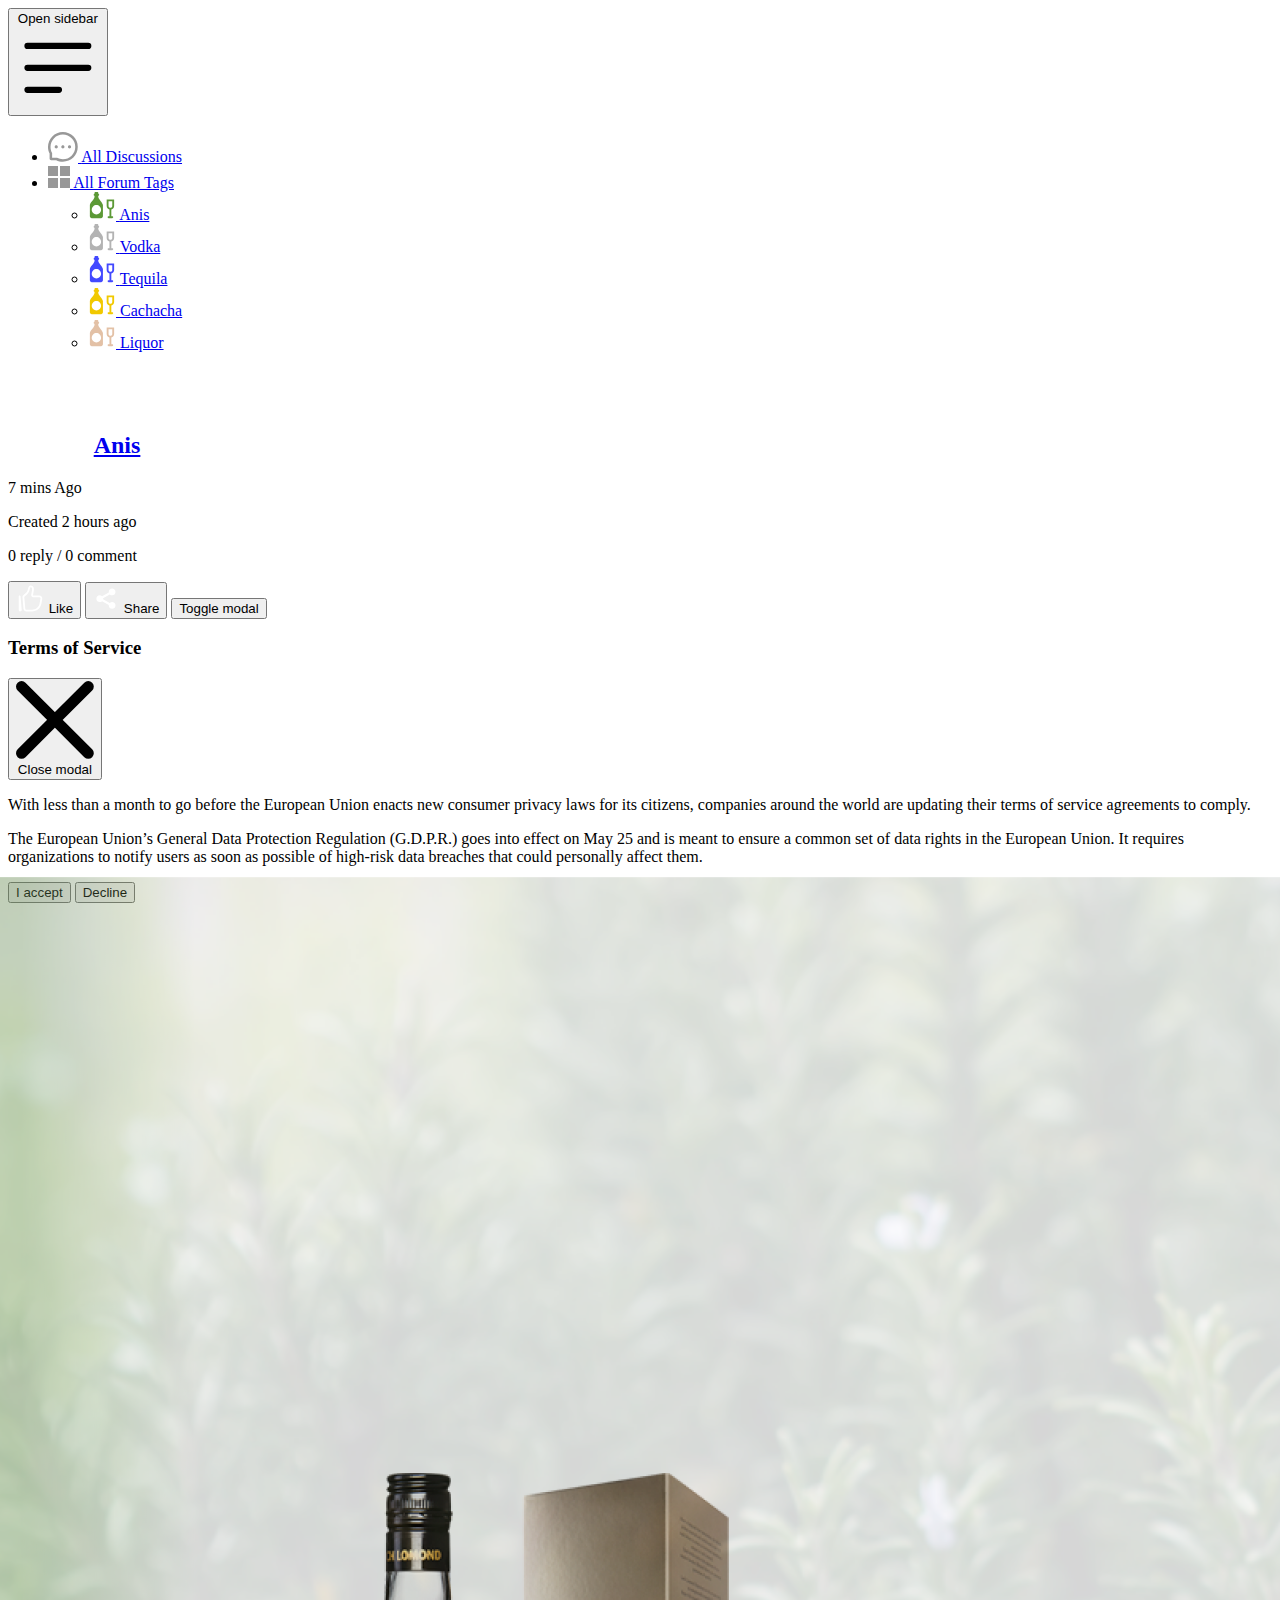
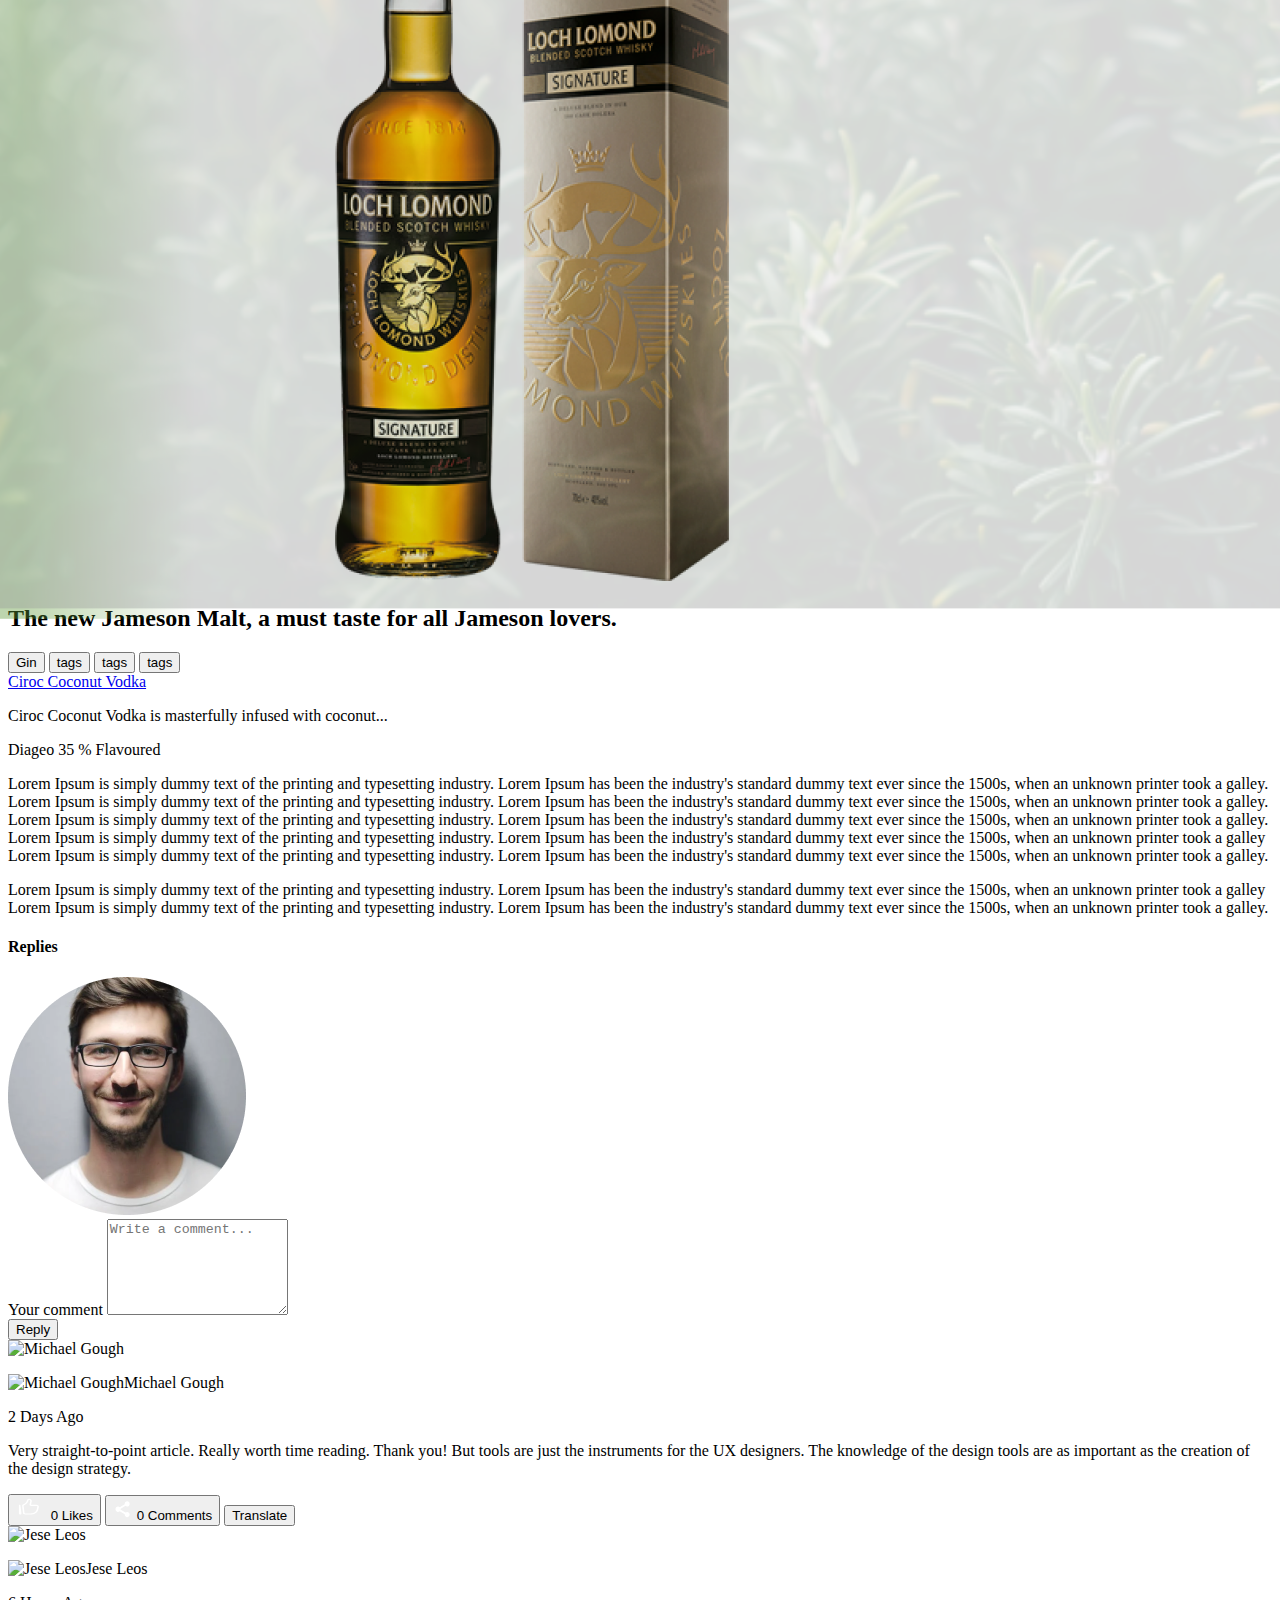
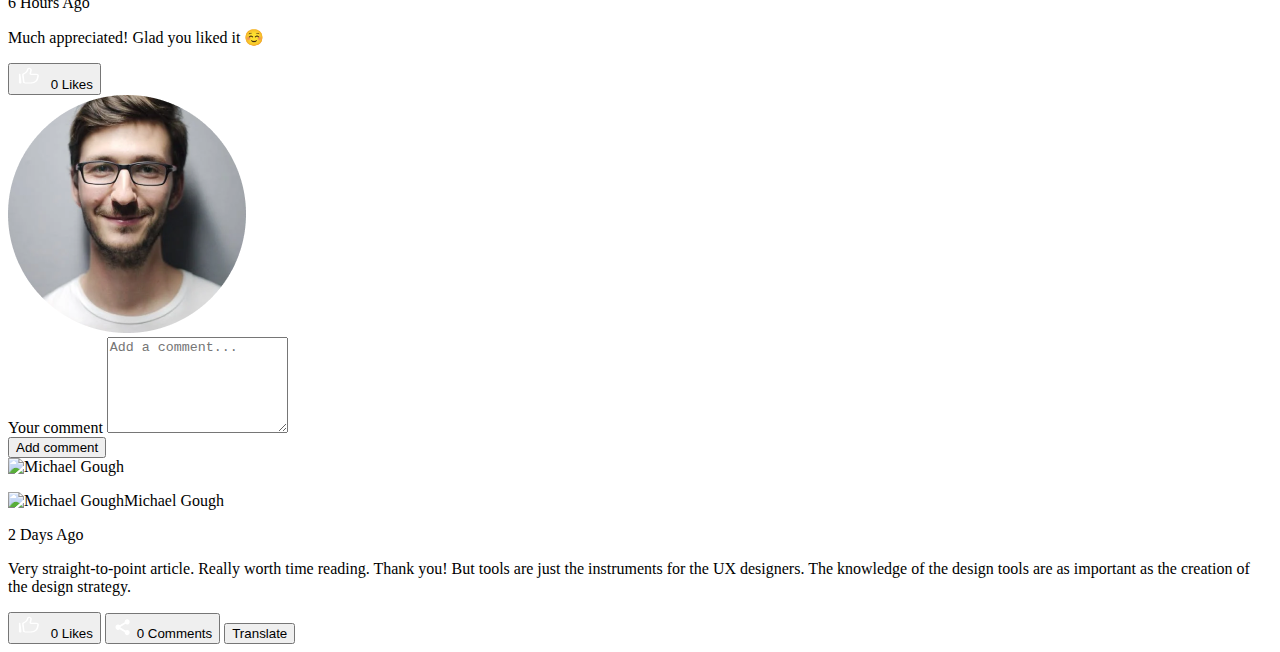
==== individual-forum.html @ 70a43360 "updated" ====
<!DOCTYPE html>
<html lang="en">

<head>
    <meta charset="UTF-8">
    <meta name="viewport" content="width=device-width, initial-scale=1.0">
    <title>Document</title>
    <script src="https://cdn.tailwindcss.com"></script>
    <link href="https://cdnjs.cloudflare.com/ajax/libs/flowbite/1.7.0/flowbite.min.css" rel="stylesheet" />

    <script>
        tailwind.config = {
            theme: {
                extend: {
                    fontFamily: {
                        custom: ['Montserrat'],
                    },
                    screens: {
                        sm: '568px',
                    }
                },
                fontWeight: {
                    bolder: 700,
                    medium: 500,
                    semibold: 600,
                },
            }
        }
    </script>
    <link rel="stylesheet" href="./style.css">
</head>

<body>
    <section class="p-[5%] md:p-0 md:flex">
        <div class="left pt-[5%]">
            <button data-drawer-target="default-sidebar" data-drawer-toggle="default-sidebar"
                aria-controls="default-sidebar" type="button"
                class="inline-flex items-center p-2  text-sm text-gray-500 rounded-lg md:hidden hover:bg-gray-100 focus:outline-none focus:ring-2 focus:ring-gray-200 dark:text-gray-400 dark:hover:bg-gray-700 dark:focus:ring-gray-600">
                <span class="sr-only">Open sidebar</span>
                <svg class="w-6 h-6" aria-hidden="true" fill="currentColor" viewBox="0 0 20 20"
                    xmlns="http://www.w3.org/2000/svg">
                    <path clip-rule="evenodd" fill-rule="evenodd"
                        d="M2 4.75A.75.75 0 012.75 4h14.5a.75.75 0 010 1.5H2.75A.75.75 0 012 4.75zm0 10.5a.75.75 0 01.75-.75h7.5a.75.75 0 010 1.5h-7.5a.75.75 0 01-.75-.75zM2 10a.75.75 0 01.75-.75h14.5a.75.75 0 010 1.5H2.75A.75.75 0 012 10z">
                    </path>
                </svg>
            </button>

            <aside id="default-sidebar"
                class="fixed top-0 left-0 z-40 w-64 h-screen transition-transform -translate-x-full md:translate-x-0 md:relative"
                aria-label="Sidebar">
                <div class="h-full px-3 py-4 overflow-y-auto bg-white">
                    <ul class="space-y-2 font-medium">
                        <li>
                            <a href="#" class="flex items-center p-2 text-[#989898] rounded-lg hover:bg-gray-100 group">
                                <svg xmlns="http://www.w3.org/2000/svg" width="30" height="30" viewBox="0 0 30 30"
                                    fill="none">
                                    <path
                                        d="M13.2814 14.875C13.2814 15.2977 13.4494 15.7031 13.7482 16.002C14.0471 16.3008 14.4525 16.4688 14.8752 16.4688C15.2979 16.4688 15.7033 16.3008 16.0021 16.002C16.301 15.7031 16.4689 15.2977 16.4689 14.875C16.4689 14.4523 16.301 14.0469 16.0021 13.748C15.7033 13.4492 15.2979 13.2812 14.8752 13.2812C14.4525 13.2812 14.0471 13.4492 13.7482 13.748C13.4494 14.0469 13.2814 14.4523 13.2814 14.875ZM19.9221 14.875C19.9221 15.2977 20.09 15.7031 20.3889 16.002C20.6877 16.3008 21.0931 16.4688 21.5158 16.4688C21.9385 16.4688 22.3439 16.3008 22.6428 16.002C22.9417 15.7031 23.1096 15.2977 23.1096 14.875C23.1096 14.4523 22.9417 14.0469 22.6428 13.748C22.3439 13.4492 21.9385 13.2812 21.5158 13.2812C21.0931 13.2812 20.6877 13.4492 20.3889 13.748C20.09 14.0469 19.9221 14.4523 19.9221 14.875ZM6.64081 14.875C6.64081 15.2977 6.80873 15.7031 7.10761 16.002C7.4065 16.3008 7.81187 16.4688 8.23456 16.4688C8.65725 16.4688 9.06263 16.3008 9.36152 16.002C9.6604 15.7031 9.82831 15.2977 9.82831 14.875C9.82831 14.4523 9.6604 14.0469 9.36152 13.748C9.06263 13.4492 8.65725 13.2812 8.23456 13.2812C7.81187 13.2812 7.4065 13.4492 7.10761 13.748C6.80873 14.0469 6.64081 14.4523 6.64081 14.875ZM28.5947 9.11094C27.8443 7.32793 26.7685 5.72754 25.3973 4.35293C24.0356 2.98628 22.4191 1.89996 20.6392 1.15547C18.8131 0.388477 16.874 0 14.8752 0H14.8088C12.7967 0.00996094 10.8476 0.408398 9.01484 1.19199C7.25028 1.94411 5.64892 3.03237 4.29999 4.39609C2.94199 5.76738 1.87617 7.36113 1.13906 9.1375C0.375384 10.977 -0.00977257 12.9326 0.00018837 14.9447C0.011455 17.2506 0.556978 19.5225 1.59394 21.582V26.6289C1.59394 27.034 1.75485 27.4225 2.04129 27.7089C2.32772 27.9953 2.71621 28.1562 3.12128 28.1562H8.17148C10.231 29.1932 12.5029 29.7387 14.8088 29.75H14.8785C16.8674 29.75 18.7965 29.3648 20.6127 28.6111C22.3835 27.8755 23.994 26.8019 25.3541 25.4502C26.7254 24.0922 27.8045 22.5051 28.5582 20.7354C29.3418 18.9025 29.7402 16.9535 29.7502 14.9414C29.7601 12.9193 29.3684 10.957 28.5947 9.11094ZM23.5777 23.6539C21.2502 25.9582 18.1623 27.2266 14.8752 27.2266H14.8187C12.8166 27.2166 10.8277 26.7186 9.07128 25.7822L8.79238 25.6328H4.11738V20.9578L3.96796 20.6789C3.03163 18.9225 2.53359 16.9336 2.52363 14.9314C2.51034 11.6211 3.77538 8.51328 6.09628 6.17246C8.41386 3.83164 11.5117 2.53672 14.8221 2.52344H14.8785C16.5387 2.52344 18.149 2.84551 19.6664 3.48301C21.1473 4.10391 22.4754 4.99707 23.6176 6.13926C24.7564 7.27812 25.6529 8.60957 26.2738 10.0904C26.918 11.6244 27.24 13.2514 27.2334 14.9314C27.2135 18.2385 25.9152 21.3363 23.5777 23.6539Z"
                                        fill="#989898" />
                                </svg>
                                <span class="ml-3">All Discussions</span>
                            </a>
                        </li>
                        <li>
                            <div id="accordion-collapse" data-accordion="collapse">

                                <a href="#" id="accordion-collapse-heading-1" type="button" class="flex items-center w-full font-medium text-left
                               p-2 rounded-lg text-[#989898] hover:bg-gray-100  group
                              " data-accordion-target="#accordion-collapse-body-1"
                                    aria-controls="accordion-collapse-body-1">

                                    <svg xmlns="http://www.w3.org/2000/svg" width="22" height="22" viewBox="0 0 22 22"
                                        fill="none">
                                        <rect width="10" height="10" fill="#989898" />
                                        <rect y="12" width="10" height="10" fill="#989898" />
                                        <rect x="12" width="10" height="10" fill="#989898" />
                                        <rect x="12" y="12" width="10" height="10" fill="#989898" />
                                    </svg>
                                    <span class="ml-5">All Forum Tags</span>
                                </a>
                                <div id="accordion-collapse-body-1" class="hidden"
                                    aria-labelledby="accordion-collapse-heading-1">
                                    <ul class="p-5">
                                        <li>
                                            <a href="#"
                                                class="flex items-center p-2 text-[#5C9936] rounded-lg  hover:bg-gray-100 group">
                                                <svg xmlns="http://www.w3.org/2000/svg" width="28" height="28"
                                                    viewBox="0 0 28 28" fill="none">
                                                    <g clip-path="url(#clip0_1906_3466)">
                                                        <path
                                                            d="M26.1334 7.46667H18.6667V14C18.6694 14.8256 18.9456 15.627 19.4523 16.2789C19.9589 16.9307 20.6673 17.3963 21.4667 17.6027V24.2667H20.5334C20.2858 24.2667 20.0484 24.365 19.8734 24.54C19.6984 24.7151 19.6 24.9525 19.6 25.2C19.6 25.4475 19.6984 25.6849 19.8734 25.86C20.0484 26.035 20.2858 26.1333 20.5334 26.1333H24.2667C24.5142 26.1333 24.7516 26.035 24.9267 25.86C25.1017 25.6849 25.2 25.4475 25.2 25.2C25.2 24.9525 25.1017 24.7151 24.9267 24.54C24.7516 24.365 24.5142 24.2667 24.2667 24.2667H23.3334V17.6027C24.1327 17.3963 24.8412 16.9307 25.3478 16.2789C25.8544 15.627 26.1307 14.8256 26.1334 14V7.46667ZM24.2667 14C24.2667 14.4951 24.07 14.9699 23.72 15.3199C23.3699 15.67 22.8951 15.8667 22.4 15.8667C21.905 15.8667 21.4302 15.67 21.0801 15.3199C20.73 14.9699 20.5334 14.4951 20.5334 14V9.33333H24.2667V14ZM10.2667 4.66667V3.73333C10.5142 3.73333 10.7516 3.635 10.9267 3.45997C11.1017 3.28493 11.2 3.04754 11.2 2.8C11.2 2.55246 11.1017 2.31507 10.9267 2.14003C10.7516 1.965 10.5142 1.86667 10.2667 1.86667V0.933333C10.2667 0.685798 10.1684 0.448401 9.99333 0.273367C9.8183 0.0983331 9.5809 0 9.33337 0L7.4667 0C7.21916 0 6.98177 0.0983331 6.80673 0.273367C6.6317 0.448401 6.53337 0.685798 6.53337 0.933333V1.86667C6.28583 1.86667 6.04843 1.965 5.8734 2.14003C5.69837 2.31507 5.60003 2.55246 5.60003 2.8C5.60003 3.04754 5.69837 3.28493 5.8734 3.45997C6.04843 3.635 6.28583 3.73333 6.53337 3.73333V4.66667C6.53337 7.336 1.8667 10.3973 1.8667 13.0667V24.2667C1.8667 24.7617 2.06337 25.2365 2.41343 25.5866C2.7635 25.9367 3.2383 26.1333 3.73337 26.1333H13.0667C13.5476 26.0913 13.9984 25.8811 14.3398 25.5397C14.6811 25.1984 14.8913 24.7476 14.9334 24.2667V13.0667C14.9334 10.5467 10.2667 7.18667 10.2667 4.66667ZM8.40003 22.4C7.16236 22.4 5.97537 21.9083 5.1002 21.0332C4.22503 20.158 3.73337 18.971 3.73337 17.7333C3.73337 16.4957 4.22503 15.3087 5.1002 14.4335C5.97537 13.5583 7.16236 13.0667 8.40003 13.0667C9.63771 13.0667 10.8247 13.5583 11.6999 14.4335C12.575 15.3087 13.0667 16.4957 13.0667 17.7333C13.0667 18.971 12.575 20.158 11.6999 21.0332C10.8247 21.9083 9.63771 22.4 8.40003 22.4Z"
                                                            fill="#5C9936" />
                                                    </g>
                                                    <defs>
                                                        <clipPath id="clip0_1906_3466">
                                                            <rect width="28" height="28" fill="white" />
                                                        </clipPath>
                                                    </defs>
                                                </svg>
                                                <span class="flex-1 ml-3 whitespace-nowrap">Anis</span>
                                            </a>
                                        </li>
                                        <li>
                                            <a href="#"
                                                class="flex items-center p-2 text-[#989898] rounded-lg hover:bg-gray-100  group">
                                                <svg xmlns="http://www.w3.org/2000/svg" width="28" height="28"
                                                    viewBox="0 0 28 28" fill="none">
                                                    <g clip-path="url(#clip0_2010_10200)">
                                                        <path
                                                            d="M26.1334 7.46667H18.6667V14C18.6694 14.8256 18.9456 15.627 19.4523 16.2789C19.9589 16.9307 20.6673 17.3963 21.4667 17.6027V24.2667H20.5334C20.2858 24.2667 20.0484 24.365 19.8734 24.54C19.6984 24.7151 19.6 24.9525 19.6 25.2C19.6 25.4475 19.6984 25.6849 19.8734 25.86C20.0484 26.035 20.2858 26.1333 20.5334 26.1333H24.2667C24.5142 26.1333 24.7516 26.035 24.9267 25.86C25.1017 25.6849 25.2 25.4475 25.2 25.2C25.2 24.9525 25.1017 24.7151 24.9267 24.54C24.7516 24.365 24.5142 24.2667 24.2667 24.2667H23.3334V17.6027C24.1327 17.3963 24.8412 16.9307 25.3478 16.2789C25.8544 15.627 26.1307 14.8256 26.1334 14V7.46667ZM24.2667 14C24.2667 14.4951 24.07 14.9699 23.72 15.3199C23.3699 15.67 22.8951 15.8667 22.4 15.8667C21.905 15.8667 21.4302 15.67 21.0801 15.3199C20.73 14.9699 20.5334 14.4951 20.5334 14V9.33333H24.2667V14ZM10.2667 4.66667V3.73333C10.5142 3.73333 10.7516 3.635 10.9267 3.45997C11.1017 3.28493 11.2 3.04754 11.2 2.8C11.2 2.55246 11.1017 2.31507 10.9267 2.14003C10.7516 1.965 10.5142 1.86667 10.2667 1.86667V0.933333C10.2667 0.685798 10.1684 0.448401 9.99333 0.273367C9.8183 0.0983331 9.5809 0 9.33337 0L7.4667 0C7.21916 0 6.98177 0.0983331 6.80673 0.273367C6.6317 0.448401 6.53337 0.685798 6.53337 0.933333V1.86667C6.28583 1.86667 6.04843 1.965 5.8734 2.14003C5.69837 2.31507 5.60003 2.55246 5.60003 2.8C5.60003 3.04754 5.69837 3.28493 5.8734 3.45997C6.04843 3.635 6.28583 3.73333 6.53337 3.73333V4.66667C6.53337 7.336 1.8667 10.3973 1.8667 13.0667V24.2667C1.8667 24.7617 2.06337 25.2365 2.41343 25.5866C2.7635 25.9367 3.2383 26.1333 3.73337 26.1333H13.0667C13.5476 26.0913 13.9984 25.8811 14.3398 25.5397C14.6811 25.1984 14.8913 24.7476 14.9334 24.2667V13.0667C14.9334 10.5467 10.2667 7.18667 10.2667 4.66667ZM8.40003 22.4C7.16236 22.4 5.97537 21.9083 5.1002 21.0332C4.22503 20.158 3.73337 18.971 3.73337 17.7333C3.73337 16.4957 4.22503 15.3087 5.1002 14.4335C5.97537 13.5583 7.16236 13.0667 8.40003 13.0667C9.63771 13.0667 10.8247 13.5583 11.6999 14.4335C12.575 15.3087 13.0667 16.4957 13.0667 17.7333C13.0667 18.971 12.575 20.158 11.6999 21.0332C10.8247 21.9083 9.63771 22.4 8.40003 22.4Z"
                                                            fill="#B3B3B3" />
                                                    </g>
                                                    <defs>
                                                        <clipPath id="clip0_2010_10200">
                                                            <rect width="28" height="28" fill="white" />
                                                        </clipPath>
                                                    </defs>
                                                </svg>
                                                <span class="flex-1 ml-3 whitespace-nowrap">Vodka</span>
                                            </a>
                                        </li>
                                        <li>
                                            <a href="#"
                                                class="flex items-center p-2 text-[#989898] rounded-lg hover:bg-gray-100  group">
                                                <svg xmlns="http://www.w3.org/2000/svg" width="28" height="28"
                                                    viewBox="0 0 28 28" fill="none">
                                                    <g clip-path="url(#clip0_2010_10202)">
                                                        <path
                                                            d="M26.1334 7.46667H18.6667V14C18.6694 14.8256 18.9456 15.627 19.4523 16.2789C19.9589 16.9307 20.6673 17.3963 21.4667 17.6027V24.2667H20.5334C20.2858 24.2667 20.0484 24.365 19.8734 24.54C19.6984 24.7151 19.6 24.9525 19.6 25.2C19.6 25.4475 19.6984 25.6849 19.8734 25.86C20.0484 26.035 20.2858 26.1333 20.5334 26.1333H24.2667C24.5142 26.1333 24.7516 26.035 24.9267 25.86C25.1017 25.6849 25.2 25.4475 25.2 25.2C25.2 24.9525 25.1017 24.7151 24.9267 24.54C24.7516 24.365 24.5142 24.2667 24.2667 24.2667H23.3334V17.6027C24.1327 17.3963 24.8412 16.9307 25.3478 16.2789C25.8544 15.627 26.1307 14.8256 26.1334 14V7.46667ZM24.2667 14C24.2667 14.4951 24.07 14.9699 23.72 15.3199C23.3699 15.67 22.8951 15.8667 22.4 15.8667C21.905 15.8667 21.4302 15.67 21.0801 15.3199C20.73 14.9699 20.5334 14.4951 20.5334 14V9.33333H24.2667V14ZM10.2667 4.66667V3.73333C10.5142 3.73333 10.7516 3.635 10.9267 3.45997C11.1017 3.28493 11.2 3.04754 11.2 2.8C11.2 2.55246 11.1017 2.31507 10.9267 2.14003C10.7516 1.965 10.5142 1.86667 10.2667 1.86667V0.933333C10.2667 0.685798 10.1684 0.448401 9.99333 0.273367C9.8183 0.0983331 9.5809 0 9.33337 0L7.4667 0C7.21916 0 6.98177 0.0983331 6.80673 0.273367C6.6317 0.448401 6.53337 0.685798 6.53337 0.933333V1.86667C6.28583 1.86667 6.04843 1.965 5.8734 2.14003C5.69837 2.31507 5.60003 2.55246 5.60003 2.8C5.60003 3.04754 5.69837 3.28493 5.8734 3.45997C6.04843 3.635 6.28583 3.73333 6.53337 3.73333V4.66667C6.53337 7.336 1.8667 10.3973 1.8667 13.0667V24.2667C1.8667 24.7617 2.06337 25.2365 2.41343 25.5866C2.7635 25.9367 3.2383 26.1333 3.73337 26.1333H13.0667C13.5476 26.0913 13.9984 25.8811 14.3398 25.5397C14.6811 25.1984 14.8913 24.7476 14.9334 24.2667V13.0667C14.9334 10.5467 10.2667 7.18667 10.2667 4.66667ZM8.40003 22.4C7.16236 22.4 5.97537 21.9083 5.1002 21.0332C4.22503 20.158 3.73337 18.971 3.73337 17.7333C3.73337 16.4957 4.22503 15.3087 5.1002 14.4335C5.97537 13.5583 7.16236 13.0667 8.40003 13.0667C9.63771 13.0667 10.8247 13.5583 11.6999 14.4335C12.575 15.3087 13.0667 16.4957 13.0667 17.7333C13.0667 18.971 12.575 20.158 11.6999 21.0332C10.8247 21.9083 9.63771 22.4 8.40003 22.4Z"
                                                            fill="#4349FF" />
                                                    </g>
                                                    <defs>
                                                        <clipPath id="clip0_2010_10202">
                                                            <rect width="28" height="28" fill="white" />
                                                        </clipPath>
                                                    </defs>
                                                </svg>
                                                <span class="flex-1 ml-3 whitespace-nowrap">Tequila</span>
                                            </a>
                                        </li>
                                        <li>
                                            <a href="#"
                                                class="flex items-center p-2 text-[#989898] rounded-lg hover:bg-gray-100  group">
                                                <svg xmlns="http://www.w3.org/2000/svg" width="28" height="28"
                                                    viewBox="0 0 28 28" fill="none">
                                                    <g clip-path="url(#clip0_2010_10204)">
                                                        <path
                                                            d="M26.1334 7.46667H18.6667V14C18.6694 14.8256 18.9456 15.627 19.4523 16.2789C19.9589 16.9307 20.6673 17.3963 21.4667 17.6027V24.2667H20.5334C20.2858 24.2667 20.0484 24.365 19.8734 24.54C19.6984 24.7151 19.6 24.9525 19.6 25.2C19.6 25.4475 19.6984 25.6849 19.8734 25.86C20.0484 26.035 20.2858 26.1333 20.5334 26.1333H24.2667C24.5142 26.1333 24.7516 26.035 24.9267 25.86C25.1017 25.6849 25.2 25.4475 25.2 25.2C25.2 24.9525 25.1017 24.7151 24.9267 24.54C24.7516 24.365 24.5142 24.2667 24.2667 24.2667H23.3334V17.6027C24.1327 17.3963 24.8412 16.9307 25.3478 16.2789C25.8544 15.627 26.1307 14.8256 26.1334 14V7.46667ZM24.2667 14C24.2667 14.4951 24.07 14.9699 23.72 15.3199C23.3699 15.67 22.8951 15.8667 22.4 15.8667C21.905 15.8667 21.4302 15.67 21.0801 15.3199C20.73 14.9699 20.5334 14.4951 20.5334 14V9.33333H24.2667V14ZM10.2667 4.66667V3.73333C10.5142 3.73333 10.7516 3.635 10.9267 3.45997C11.1017 3.28493 11.2 3.04754 11.2 2.8C11.2 2.55246 11.1017 2.31507 10.9267 2.14003C10.7516 1.965 10.5142 1.86667 10.2667 1.86667V0.933333C10.2667 0.685798 10.1684 0.448401 9.99333 0.273367C9.8183 0.0983331 9.5809 0 9.33337 0L7.4667 0C7.21916 0 6.98177 0.0983331 6.80673 0.273367C6.6317 0.448401 6.53337 0.685798 6.53337 0.933333V1.86667C6.28583 1.86667 6.04843 1.965 5.8734 2.14003C5.69837 2.31507 5.60003 2.55246 5.60003 2.8C5.60003 3.04754 5.69837 3.28493 5.8734 3.45997C6.04843 3.635 6.28583 3.73333 6.53337 3.73333V4.66667C6.53337 7.336 1.8667 10.3973 1.8667 13.0667V24.2667C1.8667 24.7617 2.06337 25.2365 2.41343 25.5866C2.7635 25.9367 3.2383 26.1333 3.73337 26.1333H13.0667C13.5476 26.0913 13.9984 25.8811 14.3398 25.5397C14.6811 25.1984 14.8913 24.7476 14.9334 24.2667V13.0667C14.9334 10.5467 10.2667 7.18667 10.2667 4.66667ZM8.40003 22.4C7.16236 22.4 5.97537 21.9083 5.1002 21.0332C4.22503 20.158 3.73337 18.971 3.73337 17.7333C3.73337 16.4957 4.22503 15.3087 5.1002 14.4335C5.97537 13.5583 7.16236 13.0667 8.40003 13.0667C9.63771 13.0667 10.8247 13.5583 11.6999 14.4335C12.575 15.3087 13.0667 16.4957 13.0667 17.7333C13.0667 18.971 12.575 20.158 11.6999 21.0332C10.8247 21.9083 9.63771 22.4 8.40003 22.4Z"
                                                            fill="#F1C900" />
                                                    </g>
                                                    <defs>
                                                        <clipPath id="clip0_2010_10204">
                                                            <rect width="28" height="28" fill="white" />
                                                        </clipPath>
                                                    </defs>
                                                </svg>
                                                <span class="flex-1 ml-3 whitespace-nowrap">Cachacha</span>
                                            </a>
                                        </li>
                                        <li>
                                            <a href="#"
                                                class="flex items-center p-2 text-[#989898] rounded-lg hover:bg-gray-100  group">
                                                <svg xmlns="http://www.w3.org/2000/svg" width="28" height="28"
                                                    viewBox="0 0 28 28" fill="none">
                                                    <g clip-path="url(#clip0_2010_10206)">
                                                        <path
                                                            d="M26.1334 7.46667H18.6667V14C18.6694 14.8256 18.9456 15.627 19.4523 16.2789C19.9589 16.9307 20.6673 17.3963 21.4667 17.6027V24.2667H20.5334C20.2858 24.2667 20.0484 24.365 19.8734 24.54C19.6984 24.7151 19.6 24.9525 19.6 25.2C19.6 25.4475 19.6984 25.6849 19.8734 25.86C20.0484 26.035 20.2858 26.1333 20.5334 26.1333H24.2667C24.5142 26.1333 24.7516 26.035 24.9267 25.86C25.1017 25.6849 25.2 25.4475 25.2 25.2C25.2 24.9525 25.1017 24.7151 24.9267 24.54C24.7516 24.365 24.5142 24.2667 24.2667 24.2667H23.3334V17.6027C24.1327 17.3963 24.8412 16.9307 25.3478 16.2789C25.8544 15.627 26.1307 14.8256 26.1334 14V7.46667ZM24.2667 14C24.2667 14.4951 24.07 14.9699 23.72 15.3199C23.3699 15.67 22.8951 15.8667 22.4 15.8667C21.905 15.8667 21.4302 15.67 21.0801 15.3199C20.73 14.9699 20.5334 14.4951 20.5334 14V9.33333H24.2667V14ZM10.2667 4.66667V3.73333C10.5142 3.73333 10.7516 3.635 10.9267 3.45997C11.1017 3.28493 11.2 3.04754 11.2 2.8C11.2 2.55246 11.1017 2.31507 10.9267 2.14003C10.7516 1.965 10.5142 1.86667 10.2667 1.86667V0.933333C10.2667 0.685798 10.1684 0.448401 9.99333 0.273367C9.8183 0.0983331 9.5809 0 9.33337 0L7.4667 0C7.21916 0 6.98177 0.0983331 6.80673 0.273367C6.6317 0.448401 6.53337 0.685798 6.53337 0.933333V1.86667C6.28583 1.86667 6.04843 1.965 5.8734 2.14003C5.69837 2.31507 5.60003 2.55246 5.60003 2.8C5.60003 3.04754 5.69837 3.28493 5.8734 3.45997C6.04843 3.635 6.28583 3.73333 6.53337 3.73333V4.66667C6.53337 7.336 1.8667 10.3973 1.8667 13.0667V24.2667C1.8667 24.7617 2.06337 25.2365 2.41343 25.5866C2.7635 25.9367 3.2383 26.1333 3.73337 26.1333H13.0667C13.5476 26.0913 13.9984 25.8811 14.3398 25.5397C14.6811 25.1984 14.8913 24.7476 14.9334 24.2667V13.0667C14.9334 10.5467 10.2667 7.18667 10.2667 4.66667ZM8.40003 22.4C7.16236 22.4 5.97537 21.9083 5.1002 21.0332C4.22503 20.158 3.73337 18.971 3.73337 17.7333C3.73337 16.4957 4.22503 15.3087 5.1002 14.4335C5.97537 13.5583 7.16236 13.0667 8.40003 13.0667C9.63771 13.0667 10.8247 13.5583 11.6999 14.4335C12.575 15.3087 13.0667 16.4957 13.0667 17.7333C13.0667 18.971 12.575 20.158 11.6999 21.0332C10.8247 21.9083 9.63771 22.4 8.40003 22.4Z"
                                                            fill="#E3C1A6" />
                                                    </g>
                                                    <defs>
                                                        <clipPath id="clip0_2010_10206">
                                                            <rect width="28" height="28" fill="white" />
                                                        </clipPath>
                                                    </defs>
                                                </svg>
                                                <span class="flex-1 ml-3 whitespace-nowrap">Liquor</span>
                                            </a>
                                        </li>
                                    </ul>
                                </div>

                            </div>
                        </li>






                    </ul>
                </div>
            </aside>
        </div>
        <div class="right md:p-[5%] w-full">
            <div
                class="text-white bg-[#5C9936] flex justify-between flex-col p-5 md:pt-[5%] md:pb-5 relative z-2 overflow-hidden">
                <div class="flex justify-between flex-col xl:justify-start">
                    <h2 class="flex justify-center items-end text-2xl md:text-[40px] z-10 xl:justify-start">
                        <img src="./images/bottle.svg" class="object-contain mr-2 w-[30px]" alt="">
                        <a href="#" class="font-bold">Anis</a>
                    </h2>
                    <div class="bottom z-10 xl:flex xl:items-center xl:justify-between">
                        <div class="left-bottom text-lg text-center mt-5 gap-1 lg:flex lg:gap-5 justify-center">
                            <p>7 mins Ago</p>
                            <p>Created 2 hours ago</p>
                            <p>0 reply / 0 comment</p>
                        </div>
                        <div class="mt-8 flex justify-center gap-5">
                            <button class="bg-[#97001C] flex items-center rounded px-5 py-3 text-custom z-10 h-[40px]">
                                <svg xmlns="http://www.w3.org/2000/svg" width="29" height="29" viewBox="0 0 29 29"
                                    fill="none">
                                    <path fill-rule="evenodd" clip-rule="evenodd"
                                        d="M15.0293 3.35684C14.8547 3.30114 14.6655 3.3141 14.5001 3.39309C14.4181 3.43102 14.3454 3.48634 14.287 3.5552C14.2286 3.62406 14.1858 3.70481 14.1618 3.79184L13.5866 6.00792C13.3857 6.78242 13.0936 7.53036 12.7166 8.23609C12.1306 9.33205 11.2448 10.1743 10.4232 10.8823L8.68559 12.3807C8.55268 12.4953 8.44886 12.6399 8.38269 12.8025C8.31652 12.9651 8.28989 13.141 8.30497 13.3159L9.28614 24.6658C9.31 24.9415 9.43625 25.1982 9.64 25.3854C9.84375 25.5726 10.1102 25.6767 10.3869 25.6772H16.0045C19.7938 25.6772 22.9874 23.0406 23.6001 19.499L24.4519 14.569C24.4796 14.4101 24.4722 14.2471 24.4302 14.0914C24.3883 13.9357 24.3128 13.791 24.2091 13.6675C24.1054 13.544 23.976 13.4447 23.8299 13.3764C23.6837 13.3082 23.5245 13.2727 23.3632 13.2724H17.1028C15.9223 13.2724 15.0245 12.2139 15.2154 11.0491L16.0166 6.16259C16.1263 5.49328 16.095 4.80844 15.9247 4.15192C15.8767 3.97812 15.7854 3.8193 15.6595 3.69022C15.5336 3.56114 15.3771 3.46599 15.2046 3.41363L15.0293 3.35684ZM13.7123 1.76063C14.2966 1.47951 14.9665 1.43324 15.584 1.63134L15.7592 1.68813C16.6981 1.99021 17.4303 2.73938 17.6792 3.69638C17.9124 4.5978 17.9559 5.53788 17.8049 6.45621L17.0038 11.3427C17.0013 11.3571 17.002 11.3719 17.0059 11.386C17.0097 11.4001 17.0166 11.4132 17.026 11.4244C17.0355 11.4355 17.0472 11.4445 17.0605 11.4507C17.0738 11.4568 17.0882 11.46 17.1028 11.4599H23.362C25.1745 11.4599 26.5472 13.0936 26.2378 14.8783L25.386 19.8083C24.6151 24.2646 20.6276 27.4897 16.0045 27.4897H10.3869C9.6566 27.4891 8.95304 27.2147 8.41506 26.7208C7.87707 26.2269 7.54376 25.5493 7.48089 24.8217L6.49851 13.4718C6.45857 13.0109 6.52867 12.547 6.70303 12.1185C6.87739 11.6899 7.15103 11.3089 7.50143 11.0068L9.24143 9.50846C10.0329 8.82696 10.6987 8.16601 11.1168 7.3818C11.4272 6.80264 11.6673 6.18849 11.8321 5.55238L12.4073 3.33751C12.4972 2.99566 12.6605 2.67752 12.8859 2.4052C13.1113 2.13288 13.3933 1.91292 13.7123 1.76063ZM3.58643 11.4611C3.81995 11.4509 4.04839 11.5313 4.22402 11.6856C4.39965 11.8398 4.50889 12.056 4.52893 12.2888L5.70101 25.8657C5.72087 26.0679 5.6993 26.272 5.63762 26.4655C5.57595 26.6591 5.47547 26.838 5.34231 26.9915C5.20915 27.1449 5.04611 27.2696 4.86316 27.3579C4.6802 27.4462 4.48116 27.4963 4.2782 27.5051C4.07524 27.5139 3.87261 27.4812 3.6827 27.4091C3.49279 27.3369 3.31957 27.2268 3.17364 27.0855C3.0277 26.9442 2.9121 26.7746 2.83391 26.5871C2.75571 26.3996 2.71656 26.1981 2.71884 25.995V12.3662C2.71863 12.1324 2.80879 11.9075 2.97047 11.7386C3.13215 11.5698 3.35284 11.4711 3.58643 11.4611Z"
                                        fill="white" />
                                </svg>
                                <span class="ml-3">Like</span>
                            </button>


                            <button class="bg-[#97001C] flex items-center rounded px-5 py-3 font-bold z-10 h-[40px]"
                                data-modal-target="defaultModal" data-modal-toggle="defaultModal">
                                <svg xmlns="http://www.w3.org/2000/svg" width="27" height="28" viewBox="0 0 27 28"
                                    fill="none">
                                    <path
                                        d="M3.375 13.7031C3.375 15.5639 4.88925 17.0781 6.75 17.0781C7.64325 17.0781 8.451 16.7238 9.05512 16.1556L15.795 20.0076C15.7747 20.1539 15.75 20.3001 15.75 20.4531C15.75 22.3139 17.2642 23.8281 19.125 23.8281C20.9858 23.8281 22.5 22.3139 22.5 20.4531C22.5 18.5924 20.9858 17.0781 19.125 17.0781C18.2317 17.0781 17.424 17.4325 16.8199 18.0006L10.08 14.1498C10.1003 14.0024 10.125 13.8561 10.125 13.7031C10.125 13.5501 10.1003 13.4039 10.08 13.2565L16.8199 9.40563C17.424 9.97375 18.2317 10.3281 19.125 10.3281C20.9858 10.3281 22.5 8.81388 22.5 6.95312C22.5 5.09237 20.9858 3.57812 19.125 3.57812C17.2642 3.57812 15.75 5.09237 15.75 6.95312C15.75 7.10613 15.7747 7.25237 15.795 7.39975L9.05512 11.2506C8.433 10.6596 7.60808 10.3295 6.75 10.3281C4.88925 10.3281 3.375 11.8424 3.375 13.7031Z"
                                        fill="white" />
                                </svg>
                                <span class="ml-3">Share</span>
                            </button>
                            <button data-modal-target="defaultModal" data-modal-toggle="defaultModal" class="block text-white bg-blue-700 hover:bg-blue-800 focus:ring-4 focus:outline-none focus:ring-blue-300 font-medium rounded-lg text-sm px-5 py-2.5 text-center dark:bg-blue-600 dark:hover:bg-blue-700 dark:focus:ring-blue-800" type="button">
                                Toggle modal
                              </button>
                              
                              <!-- Main modal -->
                              <div id="defaultModal" tabindex="-1" aria-hidden="true" class="fixed top-0 left-0 right-0 z-50 hidden w-full p-4 overflow-x-hidden overflow-y-auto md:inset-0 h-[calc(100%-1rem)] max-h-full">
                                  <div class="relative w-full max-w-2xl max-h-full">
                                      <!-- Modal content -->
                                      <div class="relative bg-white rounded-lg shadow dark:bg-gray-700">
                                          <!-- Modal header -->
                                          <div class="flex items-start justify-between p-4 border-b rounded-t dark:border-gray-600">
                                              <h3 class="text-xl font-semibold text-gray-900 dark:text-white">
                                                  Terms of Service
                                              </h3>
                                              <button type="button" class="text-gray-400 bg-transparent hover:bg-gray-200 hover:text-gray-900 rounded-lg text-sm w-8 h-8 ml-auto inline-flex justify-center items-center dark:hover:bg-gray-600 dark:hover:text-white" data-modal-hide="defaultModal">
                                                  <svg class="w-3 h-3" aria-hidden="true" xmlns="http://www.w3.org/2000/svg" fill="none" viewBox="0 0 14 14">
                                                      <path stroke="currentColor" stroke-linecap="round" stroke-linejoin="round" stroke-width="2" d="m1 1 6 6m0 0 6 6M7 7l6-6M7 7l-6 6"/>
                                                  </svg>
                                                  <span class="sr-only">Close modal</span>
                                              </button>
                                          </div>
                                          <!-- Modal body -->
                                          <div class="p-6 space-y-6">
                                              <p class="text-base leading-relaxed text-gray-500 dark:text-gray-400">
                                                  With less than a month to go before the European Union enacts new consumer privacy laws for its citizens, companies around the world are updating their terms of service agreements to comply.
                                              </p>
                                              <p class="text-base leading-relaxed text-gray-500 dark:text-gray-400">
                                                  The European Union’s General Data Protection Regulation (G.D.P.R.) goes into effect on May 25 and is meant to ensure a common set of data rights in the European Union. It requires organizations to notify users as soon as possible of high-risk data breaches that could personally affect them.
                                              </p>
                                          </div>
                                          <!-- Modal footer -->
                                          <div class="flex items-center p-6 space-x-2 border-t border-gray-200 rounded-b dark:border-gray-600">
                                              <button data-modal-hide="defaultModal" type="button" class="text-white bg-blue-700 hover:bg-blue-800 focus:ring-4 focus:outline-none focus:ring-blue-300 font-medium rounded-lg text-sm px-5 py-2.5 text-center dark:bg-blue-600 dark:hover:bg-blue-700 dark:focus:ring-blue-800">I accept</button>
                                              <button data-modal-hide="defaultModal" type="button" class="text-gray-500 bg-white hover:bg-gray-100 focus:ring-4 focus:outline-none focus:ring-blue-300 rounded-lg border border-gray-200 text-sm font-medium px-5 py-2.5 hover:text-gray-900 focus:z-10 dark:bg-gray-700 dark:text-gray-300 dark:border-gray-500 dark:hover:text-white dark:hover:bg-gray-600 dark:focus:ring-gray-600">Decline</button>
                                          </div>
                                      </div>
                                  </div>
                              </div>
                        </div>
                    </div>


                </div>
                <div class="hidden absolute right-0 top-0 z-auto lg:block leaves-bg">
                    <img src="./images/leaves.png" class="w-full object-contain" alt="">
                </div>

            </div>
            <div class="bg-[#F8F9F9] p-[5%] lg:flex">
                <img src="./images/beer.png" class="lg:w-1/2 object-contain" alt="">
                <div class="right">
                    <h2 class="font-bolder text-2xl lg:text-[40px]">The new Jameson Malt, a must taste for all Jameson
                        lovers.</h2>
                    <div class="flex justify-between gap-2 mt-5">
                        <button class="bg-[#DA0000] text-white rounded text-xs px-5 py-1 w-1/4 h-[35px]">Gin</button>
                        <button class="bg-[#918000] text-white rounded text-xs px-5 py-1 w-1/4 h-[35px]">tags</button>
                        <button class="bg-[#918000] text-white rounded text-xs px-5 py-1 w-1/4 h-[35px]">tags</button>
                        <button class="bg-[#918000] text-white rounded text-xs px-5 py-1 w-1/4 h-[35px]">tags</button>

                    </div>
                    <a href="#" class="text-md underline mt-10 font-medium block lg:text-2xl">Ciroc Coconut Vodka</a>
                    <p class="text-xs mt-3 font-medium lg:text-md">Ciroc Coconut Vodka is masterfully infused with
                        coconut...</p>
                    <p class="text-xs mt-3 font-medium lg:text-md">Diageo 35 % Flavoured</p>
                </div>


            </div>
            <div class="bg-[#F8F9F9]">
                <p class="font-medium text-xs mb-2 px-[5%]">


                    Lorem Ipsum is simply dummy text of the printing and typesetting industry. Lorem Ipsum has been the
                    industry's standard dummy text ever since the 1500s, when an unknown printer took a galley. Lorem
                    Ipsum
                    is simply dummy text of the printing and typesetting industry. Lorem Ipsum has been the industry's
                    standard dummy text ever since the 1500s, when an unknown printer took a galley. Lorem Ipsum is
                    simply
                    dummy text of the printing and typesetting industry. Lorem Ipsum has been the industry's standard
                    dummy
                    text ever since the 1500s, when an unknown printer took a galley. Lorem Ipsum is simply dummy text
                    of
                    the printing and typesetting industry. Lorem Ipsum has been the industry's standard dummy text ever
                    since the 1500s, when an unknown printer took a galley
                    Lorem Ipsum is simply dummy text of the printing and typesetting industry. Lorem Ipsum has been the
                    industry's standard dummy text ever since the 1500s, when an unknown printer took a galley.




                </p>
                <p class="font-medium text-xs mb-2  px-[5%]"> Lorem Ipsum is simply dummy text of the printing and
                    typesetting industry. Lorem Ipsum has been the
                    industry's standard dummy text ever since the 1500s, when an unknown printer took a galley
                    Lorem Ipsum is simply dummy text of the printing and typesetting industry. Lorem Ipsum has been the
                    industry's standard dummy text ever since the 1500s, when an unknown printer took a galley.

                </p>

                <h4 class="mx-4 mb-2 border-b-2 border-gray-200 mt-3 text-md font-medium">Replies</h4>

                <div class=" mx-auto px-4 mt-6">
                    <div class="comment flex items-start">
                        <img src="./images/person.png" class="hidden md:block w-[50px] mr-3" alt="">
                        <form class="mb-6 flex justify-end flex-col w-full">
                            <div class="py-2 px-4 mb-4 bg-white rounded-lg rounded border-1 border-[#691123]">
                                <label for="comment" class="sr-only">Your comment</label>
                                <textarea id="comment" rows="6"
                                    class="px-0 w-full text-sm text-gray-900 border-0 focus:ring-0 focus:outline-none "
                                    placeholder="Write a comment..." required></textarea>
                            </div>
                            <button type="submit"
                                class="inline-flex items-center py-2.5 px-4 text-xs font-medium text-center block ml-[auto] text-white bg-[#97001C] rounded h-[40px]">
                                Reply
                            </button>
                        </form>
                    </div>

                    <article class="flex items-start ">
                        <img class="mr-2 object-contain rounded-[50%] hidden md:block w-[50px]"
                            src="https://flowbite.com/docs/images/people/profile-picture-2.jpg" alt="Michael Gough">
                        <div class="p-6 mb-6 text-base bg-white rounded-lg">
                            <footer class="flex justify-between items-center mb-2">
                                <div class="flex items-center">
                                    <p class="inline-flex items-center mr-3 text-sm text-gray-900"><img
                                            class="mr-2 w-6 h-6 rounded-full md:hidden"
                                            src="https://flowbite.com/docs/images/people/profile-picture-2.jpg"
                                            alt="Michael Gough">Michael Gough</p>
                                    <p class="text-sm text-gray-600 "><time pubdate datetime="2022-02-08"
                                            title="February 8th, 2022">2 Days Ago</time></p>
                                </div>


                            </footer>
                            <p class="text-gray-600">Very straight-to-point article. Really worth time reading. Thank
                                you! But tools are just the
                                instruments for the UX designers. The knowledge of the design tools are as important as
                                the
                                creation of the design strategy.</p>
                            <div class="flex items-center mt-4 gap-2">

                                <button
                                    class="h-[40px] flex items-center py-2.5 px-4 text-xs font-medium text-center  text-white bg-[#97001C] rounded">
                                    <svg xmlns="http://www.w3.org/2000/svg" width="31" height="23" viewBox="0 0 31 23"
                                        fill="none">
                                        <path fill-rule="evenodd" clip-rule="evenodd"
                                            d="M13.3554 2.90635C13.2072 2.8725 13.0466 2.88038 12.9062 2.92838C12.8367 2.95144 12.7749 2.98505 12.7253 3.0269C12.6758 3.06874 12.6395 3.11781 12.619 3.1707L12.1308 4.51742C11.9603 4.98808 11.7124 5.44261 11.3924 5.87148C10.895 6.5375 10.1432 7.04931 9.44574 7.47962L7.97089 8.39016C7.85806 8.45983 7.76995 8.54768 7.71379 8.64649C7.65762 8.74529 7.63501 8.85223 7.64781 8.95851L8.48062 15.8559C8.50088 16.0234 8.60804 16.1794 8.78098 16.2932C8.95393 16.4069 9.18011 16.4702 9.41497 16.4705H14.1831C17.3995 16.4705 20.1102 14.8682 20.6302 12.716L21.3533 9.71999C21.3768 9.62344 21.3705 9.52438 21.3349 9.42976C21.2993 9.33513 21.2352 9.24721 21.1472 9.17216C21.0592 9.09711 20.9493 9.03674 20.8253 8.99527C20.7013 8.9538 20.5661 8.93223 20.4292 8.93208H15.1154C14.1134 8.93208 13.3513 8.28882 13.5134 7.58095L14.1934 4.61141C14.2865 4.20468 14.26 3.78849 14.1154 3.38953C14.0746 3.28391 13.9972 3.18739 13.8903 3.10895C13.7835 3.03051 13.6506 2.97269 13.5042 2.94087L13.3554 2.90635ZM12.2375 1.93633C12.7335 1.7655 13.3021 1.73738 13.8262 1.85776L13.9749 1.89228C14.7718 2.07585 15.3934 2.53112 15.6046 3.11269C15.8026 3.66049 15.8395 4.23178 15.7113 4.78985L15.0313 7.75939C15.0292 7.76815 15.0298 7.77713 15.0331 7.7857C15.0364 7.79427 15.0422 7.80223 15.0502 7.80901C15.0582 7.8158 15.0682 7.82125 15.0795 7.82498C15.0907 7.82871 15.103 7.83064 15.1154 7.83062H20.4282C21.9666 7.83062 23.1317 8.8234 22.8692 9.90797L22.1461 12.9039C21.4918 15.6121 18.1072 17.5719 14.1831 17.5719H9.41497C8.79507 17.5716 8.19789 17.4048 7.74125 17.1047C7.28462 16.8045 7.0017 16.3928 6.94833 15.9506L6.1145 9.05324C6.0806 8.77313 6.14009 8.49125 6.28809 8.23082C6.43609 7.97039 6.66835 7.73885 6.96577 7.55525L8.44267 6.64471C9.11446 6.23056 9.67958 5.8289 10.0345 5.35233C10.2979 5.00038 10.5018 4.62715 10.6416 4.24059L11.1298 2.8946C11.2062 2.68687 11.3448 2.49353 11.5361 2.32804C11.7274 2.16255 11.9667 2.02888 12.2375 1.93633ZM3.64273 7.83135C3.84094 7.82514 4.03484 7.87401 4.18392 7.96775C4.33299 8.06148 4.42572 8.19282 4.44272 8.33435L5.43758 16.585C5.45443 16.7079 5.43613 16.8319 5.38378 16.9496C5.33143 17.0672 5.24614 17.1759 5.13312 17.2692C5.02009 17.3624 4.88171 17.4382 4.72641 17.4918C4.57112 17.5455 4.40218 17.5759 4.22991 17.5813C4.05763 17.5866 3.88565 17.5668 3.72445 17.5229C3.56325 17.4791 3.41623 17.4122 3.29236 17.3263C3.16848 17.2404 3.07037 17.1374 3.004 17.0234C2.93762 16.9095 2.90439 16.787 2.90633 16.6636V8.38135C2.90615 8.23926 2.98267 8.10263 3.1199 8C3.25714 7.89737 3.44446 7.83741 3.64273 7.83135Z"
                                            fill="white" />
                                    </svg>
                                    <span>0 </span>
                                    <span class="hidden lg:block ml-2">Likes</span>
                                </button>
                                <button
                                    class="h-[40px] inline-flex items-center py-2.5 px-4 text-xs font-medium text-center  text-white bg-[#97001C] rounded">
                                    <svg xmlns="http://www.w3.org/2000/svg" width="20" height="22" viewBox="0 0 20 22"
                                        fill="none">
                                        <path
                                            d="M2.5 11.2391C2.5 12.6992 3.62167 13.8874 5 13.8874C5.66167 13.8874 6.26 13.6093 6.7075 13.1635L11.7 16.186C11.685 16.3008 11.6667 16.4155 11.6667 16.5356C11.6667 17.9956 12.7883 19.1838 14.1667 19.1838C15.545 19.1838 16.6667 17.9956 16.6667 16.5356C16.6667 15.0755 15.545 13.8874 14.1667 13.8874C13.505 13.8874 12.9067 14.1654 12.4592 14.6112L7.46667 11.5896C7.48167 11.4739 7.5 11.3592 7.5 11.2391C7.5 11.1191 7.48167 11.0043 7.46667 10.8887L12.4592 7.86704C12.9067 8.31283 13.505 8.59089 14.1667 8.59089C15.545 8.59089 16.6667 7.40272 16.6667 5.94266C16.6667 4.48261 15.545 3.29443 14.1667 3.29443C12.7883 3.29443 11.6667 4.48261 11.6667 5.94266C11.6667 6.06272 11.685 6.17747 11.7 6.29311L6.7075 9.31474C6.24667 8.85102 5.63561 8.59198 5 8.59089C3.62167 8.59089 2.5 9.77907 2.5 11.2391Z"
                                            fill="white" />
                                    </svg>
                                    <span>0 </span>
                                    <span class="hidden lg:block ml-2">Comments</span>
                                </button>
                                <button
                                    class="h-[40px] flex items-center py-2.5 px-4 text-xs font-medium text-center  text-white bg-[#97001C] rounded">
                                    Translate
                                </button>
                            </div>
                        </div>

                    </article>
                    <article class="flex items-start ml-6">
                        <img class="mr-2 w-[35px] object-contain rounded-[50%] hidden md:block"
                            src="https://flowbite.com/docs/images/people/profile-picture-5.jpg" alt="Jese Leos">
                        <div class="text-base bg-white rounded-lg p-6 mb-6 w-full  lg:ml-12">
                            <footer class="flex justify-between items-center mb-2">
                                <div class="flex items-center">
                                    <p class="inline-flex items-center mr-3 text-sm text-gray-900 "><img
                                            class="mr-2 w-6 h-6 rounded-full md:hidden"
                                            src="https://flowbite.com/docs/images/people/profile-picture-5.jpg"
                                            alt="Jese Leos">Jese Leos</p>
                                    <p class="text-sm text-gray-600 "><time pubdate datetime="2022-02-12"
                                            title="February 12th, 2022">6 Hours Ago</time></p>
                                </div>


                            </footer>
                            <p class="text-gray-500">Much appreciated! Glad you liked it ☺️</p>
                            <div class="flex items-center mt-4 space-x-4">
                                <button
                                    class="h-[40px] flex items-center py-2.5 px-4 text-xs font-medium text-center  text-white bg-[#97001C] rounded">
                                    <svg xmlns="http://www.w3.org/2000/svg" width="31" height="23" viewBox="0 0 31 23"
                                        fill="none">
                                        <path fill-rule="evenodd" clip-rule="evenodd"
                                            d="M13.3554 2.90635C13.2072 2.8725 13.0466 2.88038 12.9062 2.92838C12.8367 2.95144 12.7749 2.98505 12.7253 3.0269C12.6758 3.06874 12.6395 3.11781 12.619 3.1707L12.1308 4.51742C11.9603 4.98808 11.7124 5.44261 11.3924 5.87148C10.895 6.5375 10.1432 7.04931 9.44574 7.47962L7.97089 8.39016C7.85806 8.45983 7.76995 8.54768 7.71379 8.64649C7.65762 8.74529 7.63501 8.85223 7.64781 8.95851L8.48062 15.8559C8.50088 16.0234 8.60804 16.1794 8.78098 16.2932C8.95393 16.4069 9.18011 16.4702 9.41497 16.4705H14.1831C17.3995 16.4705 20.1102 14.8682 20.6302 12.716L21.3533 9.71999C21.3768 9.62344 21.3705 9.52438 21.3349 9.42976C21.2993 9.33513 21.2352 9.24721 21.1472 9.17216C21.0592 9.09711 20.9493 9.03674 20.8253 8.99527C20.7013 8.9538 20.5661 8.93223 20.4292 8.93208H15.1154C14.1134 8.93208 13.3513 8.28882 13.5134 7.58095L14.1934 4.61141C14.2865 4.20468 14.26 3.78849 14.1154 3.38953C14.0746 3.28391 13.9972 3.18739 13.8903 3.10895C13.7835 3.03051 13.6506 2.97269 13.5042 2.94087L13.3554 2.90635ZM12.2375 1.93633C12.7335 1.7655 13.3021 1.73738 13.8262 1.85776L13.9749 1.89228C14.7718 2.07585 15.3934 2.53112 15.6046 3.11269C15.8026 3.66049 15.8395 4.23178 15.7113 4.78985L15.0313 7.75939C15.0292 7.76815 15.0298 7.77713 15.0331 7.7857C15.0364 7.79427 15.0422 7.80223 15.0502 7.80901C15.0582 7.8158 15.0682 7.82125 15.0795 7.82498C15.0907 7.82871 15.103 7.83064 15.1154 7.83062H20.4282C21.9666 7.83062 23.1317 8.8234 22.8692 9.90797L22.1461 12.9039C21.4918 15.6121 18.1072 17.5719 14.1831 17.5719H9.41497C8.79507 17.5716 8.19789 17.4048 7.74125 17.1047C7.28462 16.8045 7.0017 16.3928 6.94833 15.9506L6.1145 9.05324C6.0806 8.77313 6.14009 8.49125 6.28809 8.23082C6.43609 7.97039 6.66835 7.73885 6.96577 7.55525L8.44267 6.64471C9.11446 6.23056 9.67958 5.8289 10.0345 5.35233C10.2979 5.00038 10.5018 4.62715 10.6416 4.24059L11.1298 2.8946C11.2062 2.68687 11.3448 2.49353 11.5361 2.32804C11.7274 2.16255 11.9667 2.02888 12.2375 1.93633ZM3.64273 7.83135C3.84094 7.82514 4.03484 7.87401 4.18392 7.96775C4.33299 8.06148 4.42572 8.19282 4.44272 8.33435L5.43758 16.585C5.45443 16.7079 5.43613 16.8319 5.38378 16.9496C5.33143 17.0672 5.24614 17.1759 5.13312 17.2692C5.02009 17.3624 4.88171 17.4382 4.72641 17.4918C4.57112 17.5455 4.40218 17.5759 4.22991 17.5813C4.05763 17.5866 3.88565 17.5668 3.72445 17.5229C3.56325 17.4791 3.41623 17.4122 3.29236 17.3263C3.16848 17.2404 3.07037 17.1374 3.004 17.0234C2.93762 16.9095 2.90439 16.787 2.90633 16.6636V8.38135C2.90615 8.23926 2.98267 8.10263 3.1199 8C3.25714 7.89737 3.44446 7.83741 3.64273 7.83135Z"
                                            fill="white" />
                                    </svg>
                                    <span>0 </span>
                                    <span class="hidden lg:block ml-2">Likes</span>
                                </button>

                            </div>
                        </div>


                    </article>
                    <div class="comment">
                        <img src="./images/person.png" class="hidden" alt="">
                        <form class="mb-6 flex justify-end flex-col ">
                            <div class="py-2 px-4 mb-4 bg-white rounded-lg rounded border-1 border-[#691123]">
                                <label for="comment-reply" class="sr-only">Your comment</label>
                                <textarea id="comment-reply" rows="6"
                                    class="px-0 w-full text-sm text-gray-900 border-0 focus:ring-0 focus:outline-none "
                                    placeholder="Add a comment..." required></textarea>
                            </div>
                            <button type="submit"
                                class="inline-flex items-center py-2.5 px-4 text-xs font-medium text-center block ml-[auto] text-white bg-[#97001C] rounded h-[40px]">
                                Add comment
                            </button>
                        </form>
                    </div>
                    <article class="flex items-start ">
                        <img class="mr-2 object-contain rounded-[50%] hidden md:block w-[50px]"
                            src="https://flowbite.com/docs/images/people/profile-picture-2.jpg" alt="Michael Gough">
                        <div class="p-6 mb-6 text-base bg-white rounded-lg">
                            <footer class="flex justify-between items-center mb-2">
                                <div class="flex items-center">
                                    <p class="inline-flex items-center mr-3 text-sm text-gray-900"><img
                                            class="mr-2 w-6 h-6 rounded-full md:hidden"
                                            src="https://flowbite.com/docs/images/people/profile-picture-2.jpg"
                                            alt="Michael Gough">Michael Gough</p>
                                    <p class="text-sm text-gray-600 "><time pubdate datetime="2022-02-08"
                                            title="February 8th, 2022">2 Days Ago</time></p>
                                </div>


                            </footer>
                            <p class="text-gray-600">Very straight-to-point article. Really worth time reading. Thank
                                you! But tools are just the
                                instruments for the UX designers. The knowledge of the design tools are as important as
                                the
                                creation of the design strategy.</p>
                            <div class="flex items-center mt-4 gap-2">

                                <button
                                    class="h-[40px] flex items-center py-2.5 px-4 text-xs font-medium text-center  text-white bg-[#97001C] rounded">
                                    <svg xmlns="http://www.w3.org/2000/svg" width="31" height="23" viewBox="0 0 31 23"
                                        fill="none">
                                        <path fill-rule="evenodd" clip-rule="evenodd"
                                            d="M13.3554 2.90635C13.2072 2.8725 13.0466 2.88038 12.9062 2.92838C12.8367 2.95144 12.7749 2.98505 12.7253 3.0269C12.6758 3.06874 12.6395 3.11781 12.619 3.1707L12.1308 4.51742C11.9603 4.98808 11.7124 5.44261 11.3924 5.87148C10.895 6.5375 10.1432 7.04931 9.44574 7.47962L7.97089 8.39016C7.85806 8.45983 7.76995 8.54768 7.71379 8.64649C7.65762 8.74529 7.63501 8.85223 7.64781 8.95851L8.48062 15.8559C8.50088 16.0234 8.60804 16.1794 8.78098 16.2932C8.95393 16.4069 9.18011 16.4702 9.41497 16.4705H14.1831C17.3995 16.4705 20.1102 14.8682 20.6302 12.716L21.3533 9.71999C21.3768 9.62344 21.3705 9.52438 21.3349 9.42976C21.2993 9.33513 21.2352 9.24721 21.1472 9.17216C21.0592 9.09711 20.9493 9.03674 20.8253 8.99527C20.7013 8.9538 20.5661 8.93223 20.4292 8.93208H15.1154C14.1134 8.93208 13.3513 8.28882 13.5134 7.58095L14.1934 4.61141C14.2865 4.20468 14.26 3.78849 14.1154 3.38953C14.0746 3.28391 13.9972 3.18739 13.8903 3.10895C13.7835 3.03051 13.6506 2.97269 13.5042 2.94087L13.3554 2.90635ZM12.2375 1.93633C12.7335 1.7655 13.3021 1.73738 13.8262 1.85776L13.9749 1.89228C14.7718 2.07585 15.3934 2.53112 15.6046 3.11269C15.8026 3.66049 15.8395 4.23178 15.7113 4.78985L15.0313 7.75939C15.0292 7.76815 15.0298 7.77713 15.0331 7.7857C15.0364 7.79427 15.0422 7.80223 15.0502 7.80901C15.0582 7.8158 15.0682 7.82125 15.0795 7.82498C15.0907 7.82871 15.103 7.83064 15.1154 7.83062H20.4282C21.9666 7.83062 23.1317 8.8234 22.8692 9.90797L22.1461 12.9039C21.4918 15.6121 18.1072 17.5719 14.1831 17.5719H9.41497C8.79507 17.5716 8.19789 17.4048 7.74125 17.1047C7.28462 16.8045 7.0017 16.3928 6.94833 15.9506L6.1145 9.05324C6.0806 8.77313 6.14009 8.49125 6.28809 8.23082C6.43609 7.97039 6.66835 7.73885 6.96577 7.55525L8.44267 6.64471C9.11446 6.23056 9.67958 5.8289 10.0345 5.35233C10.2979 5.00038 10.5018 4.62715 10.6416 4.24059L11.1298 2.8946C11.2062 2.68687 11.3448 2.49353 11.5361 2.32804C11.7274 2.16255 11.9667 2.02888 12.2375 1.93633ZM3.64273 7.83135C3.84094 7.82514 4.03484 7.87401 4.18392 7.96775C4.33299 8.06148 4.42572 8.19282 4.44272 8.33435L5.43758 16.585C5.45443 16.7079 5.43613 16.8319 5.38378 16.9496C5.33143 17.0672 5.24614 17.1759 5.13312 17.2692C5.02009 17.3624 4.88171 17.4382 4.72641 17.4918C4.57112 17.5455 4.40218 17.5759 4.22991 17.5813C4.05763 17.5866 3.88565 17.5668 3.72445 17.5229C3.56325 17.4791 3.41623 17.4122 3.29236 17.3263C3.16848 17.2404 3.07037 17.1374 3.004 17.0234C2.93762 16.9095 2.90439 16.787 2.90633 16.6636V8.38135C2.90615 8.23926 2.98267 8.10263 3.1199 8C3.25714 7.89737 3.44446 7.83741 3.64273 7.83135Z"
                                            fill="white" />
                                    </svg>
                                    <span>0 </span>
                                    <span class="hidden lg:block ml-2">Likes</span>
                                </button>
                                <button
                                    class="h-[40px] inline-flex items-center py-2.5 px-4 text-xs font-medium text-center  text-white bg-[#97001C] rounded">
                                    <svg xmlns="http://www.w3.org/2000/svg" width="20" height="22" viewBox="0 0 20 22"
                                        fill="none">
                                        <path
                                            d="M2.5 11.2391C2.5 12.6992 3.62167 13.8874 5 13.8874C5.66167 13.8874 6.26 13.6093 6.7075 13.1635L11.7 16.186C11.685 16.3008 11.6667 16.4155 11.6667 16.5356C11.6667 17.9956 12.7883 19.1838 14.1667 19.1838C15.545 19.1838 16.6667 17.9956 16.6667 16.5356C16.6667 15.0755 15.545 13.8874 14.1667 13.8874C13.505 13.8874 12.9067 14.1654 12.4592 14.6112L7.46667 11.5896C7.48167 11.4739 7.5 11.3592 7.5 11.2391C7.5 11.1191 7.48167 11.0043 7.46667 10.8887L12.4592 7.86704C12.9067 8.31283 13.505 8.59089 14.1667 8.59089C15.545 8.59089 16.6667 7.40272 16.6667 5.94266C16.6667 4.48261 15.545 3.29443 14.1667 3.29443C12.7883 3.29443 11.6667 4.48261 11.6667 5.94266C11.6667 6.06272 11.685 6.17747 11.7 6.29311L6.7075 9.31474C6.24667 8.85102 5.63561 8.59198 5 8.59089C3.62167 8.59089 2.5 9.77907 2.5 11.2391Z"
                                            fill="white" />
                                    </svg>
                                    <span>0 </span>
                                    <span class="hidden lg:block ml-2">Comments</span>
                                </button>
                                <button
                                    class="h-[40px] flex items-center py-2.5 px-4 text-xs font-medium text-center  text-white bg-[#97001C] rounded">
                                    Translate
                                </button>
                            </div>
                        </div>

                    </article>


                </div>
            </div>

    </section>

    <script src="https://cdnjs.cloudflare.com/ajax/libs/flowbite/1.7.0/flowbite.min.js"></script>

    <script>

    </script>
</body>

</html>
---- style.css ----
@font-face {
    font-family: "Montserrat";
    src: local("Montserrat-Bold"),
     url("./fonts/Montserrat-Bold.ttf") format("truetype");
    font-weight: 700;
    font-display: swap;
    }
  
  @font-face {
    font-family: "Montserrat";
    src: local("Montserrat-Medium"),
     url("./fonts/Montserrat-Medium.ttf") format("truetype");
    font-weight: 400;
    font-display: swap;
    }
  @font-face {
    font-family: "Montserrat";
    src: local("Montserrat-Semibold"),
     url("./fonts/Montserrat-Semibold.ttf") format("truetype");
    font-weight: 400;
    font-display: swap;
    }

   


    .banner-forums-edit{
      background:url("./images/bg.png");
      background-size:contain;
    }


.cards{
    .card{
        background:linear-gradient(to bottom, rgba(0, 0, 0, 0.2), rgba(0, 0, 0, 0.2)), url('./images/trending.png');
        background-size:cover;

    }
    .card-two{
      background:linear-gradient(to bottom, rgba(0, 0, 0, 0.2), rgba(0, 0, 0, 0.2)), url('./images/trending2.png');
        background-size:cover;
    }
    .card-three{
      background:linear-gradient(to bottom, rgba(0, 0, 0, 0.2), rgba(0, 0, 0, 0.2)), url('./images/trending3.png');
        background-size:cover;
    }
    .card-four{
      background:linear-gradient(to bottom, rgba(0, 0, 0, 0.2), rgba(0, 0, 0, 0.2)), url('./images/trending4.png');
        background-size:cover;
    }
}
.swiper {
  width: 100%;
  height: 100%;
}

.swiper-slide {
  text-align: center;
  font-size: 18px;
  background: #fff;
  display: flex;
  justify-content: center;
  align-items: center;
}

.swiper-slide img {
  display: block;
  width: 100%;
  height: 100%;
  object-fit: cover;
}


.swiper {
  width: 100%;
  height: 300px;
  margin-left: auto;
  margin-right: auto;
}

.swiper-slide {
  background-size: cover;
  background-position: center;
}

.mySwiper2 {
  height: 80%;
  width: 100%;
}



.mySwiper .swiper-slide {
  width: 25%;
  height: 100%;
  opacity: 0.4;
}

.mySwiper .swiper-slide-thumb-active {
  opacity: 1;
}

.swiper-slide img {
  display: block;
  width: 100%;
  height: 100%;
  object-fit: cover;
}
.swiper-slide{
    opacity:0;
}
.swiper-slide.swiper-slide-active{
    
    opacity: 1;
    margin:0 auto;

}
.swiper-slide.swiper-slide-active img{
    width:40%;
    z-index:10;
    object-fit:contain;
    

}
.mySwiper .swiper-slide-thumb-active img{
    width:100%;
}
[thumbsslider] .swiper-slide.swiper-slide img{
    width:100%;
    object-fit:contain;
}
[thumbsslider] .swiper-slide.swiper-slide{
  opacity:1;
  padding:0 20px !important;
}
[thumbsslider] .swiper-slide{
  height:50px !important;
  width:50px !important;
  display:flex;
  align-items:center;
  justify-content:center;
}
[thumbsslider] .swiper-slide img{
  width:50% !important;
  display:block;
  margin:0 auto;
}
.mySwiper2 .swiper-wrapper{
  max-width:300px !important;
}
@media(min-width:22768px){
  .cards{
    display:flex;
    flex-wrap: wrap;
    gap:20px;
    .card{
      width:20%;
    }
  }
}

.leaves-bg{
  width:200px !important;
  transform: translateY(75%) scale(2.6);
  opacity:0.4;
  background:linear-gradient(to right, #5C9936, #5C9936, transparent, transparent);
}
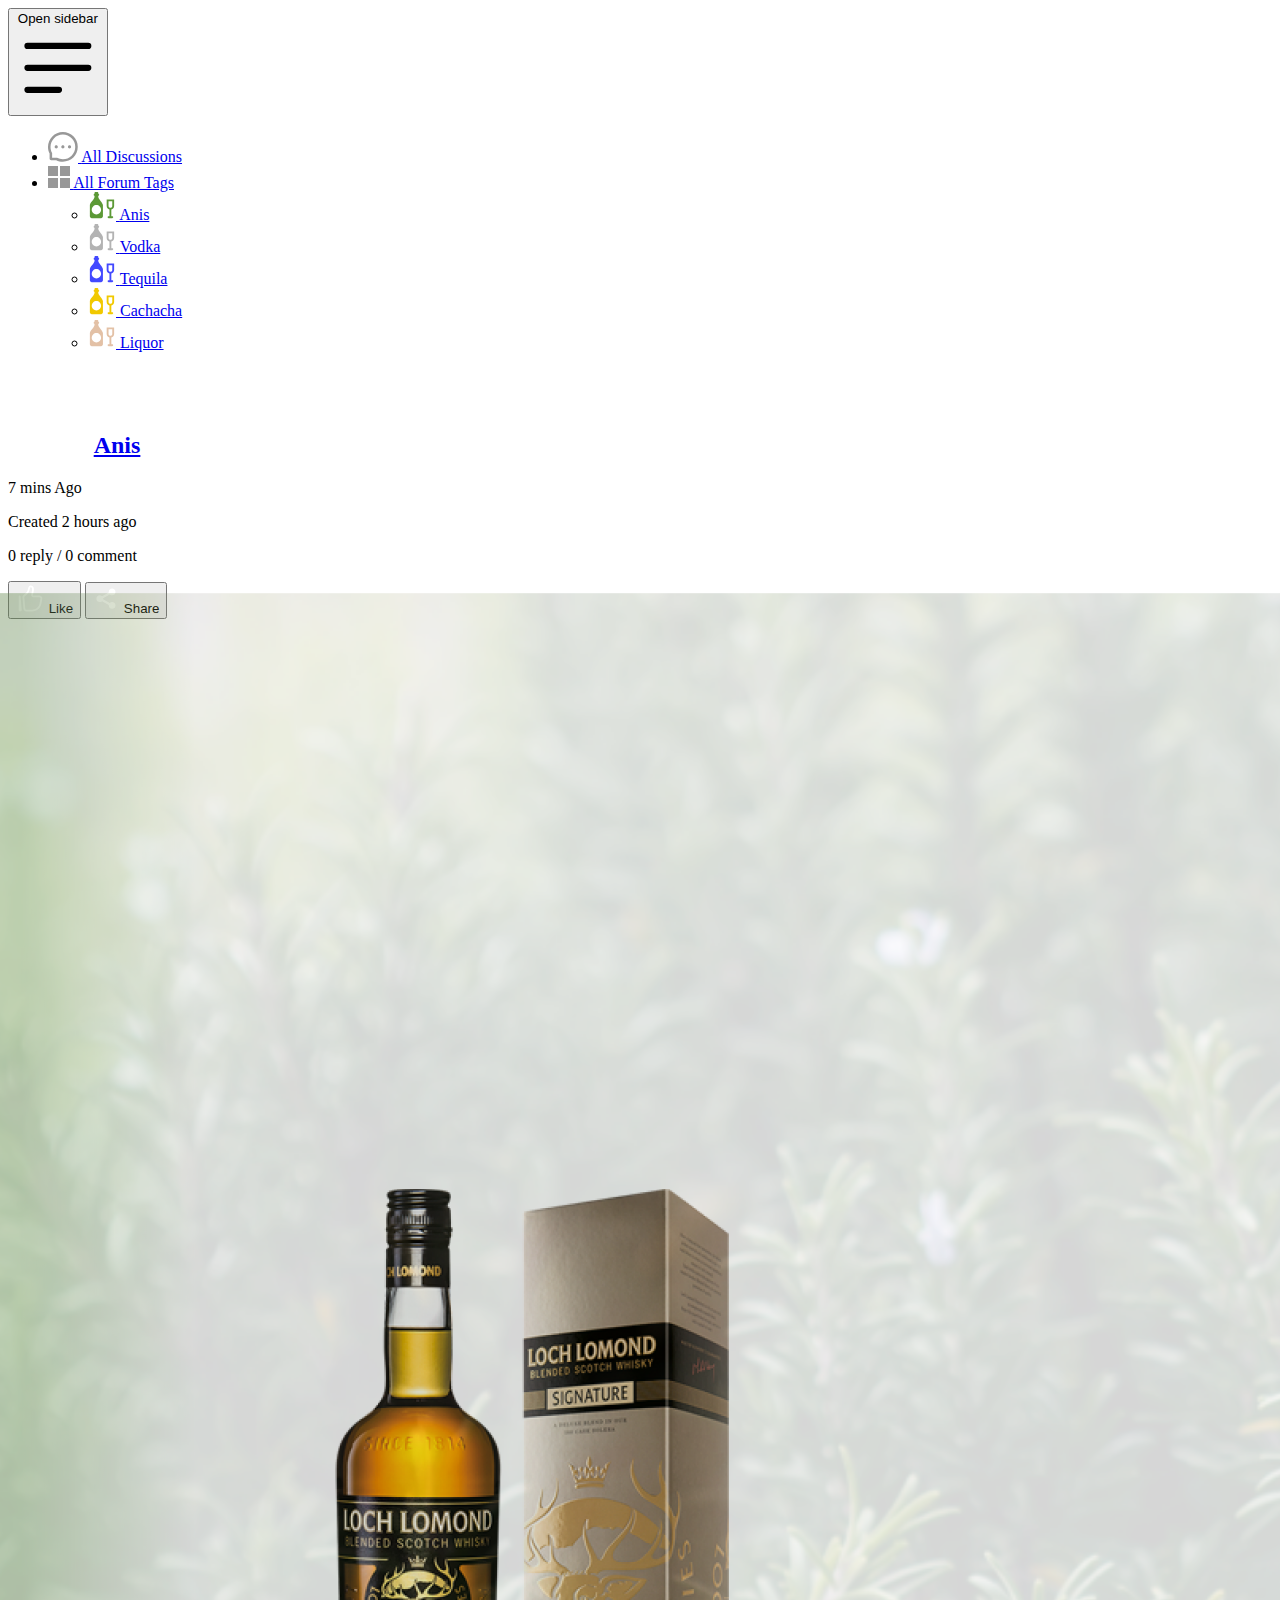
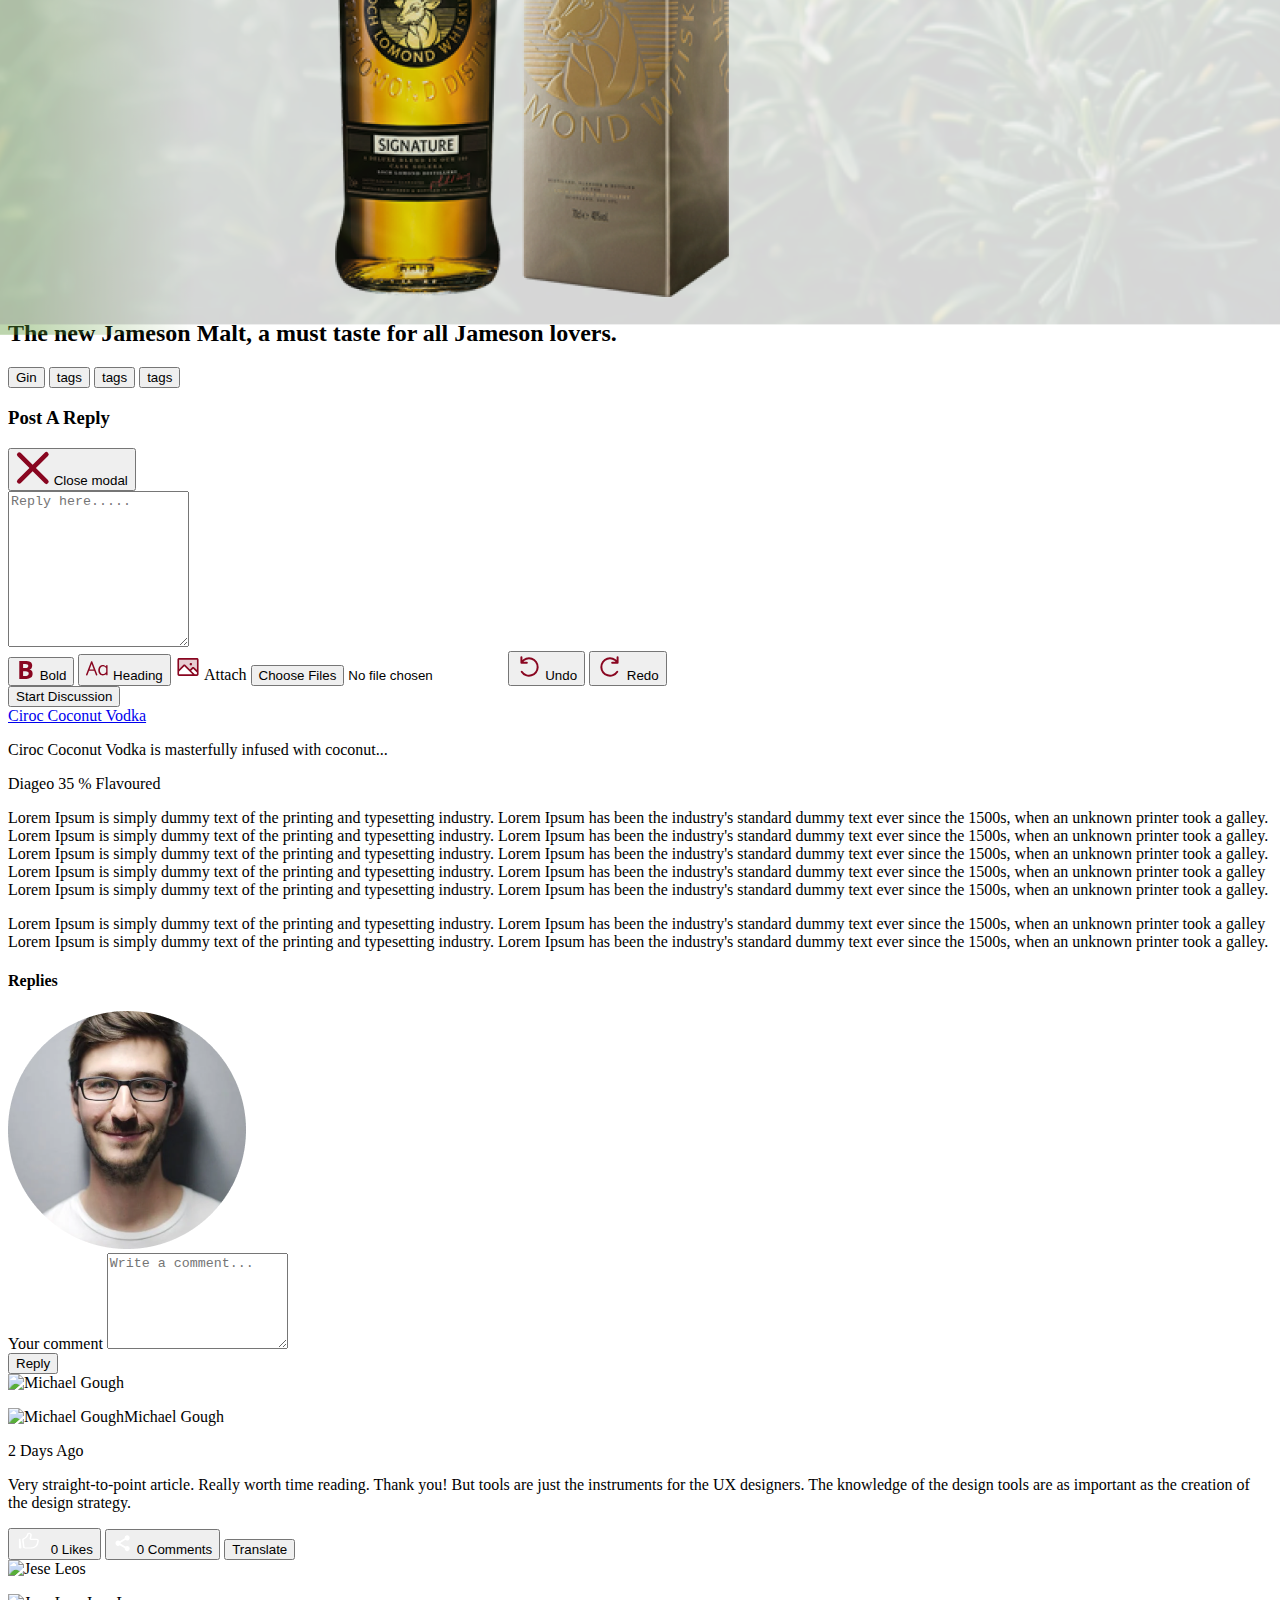
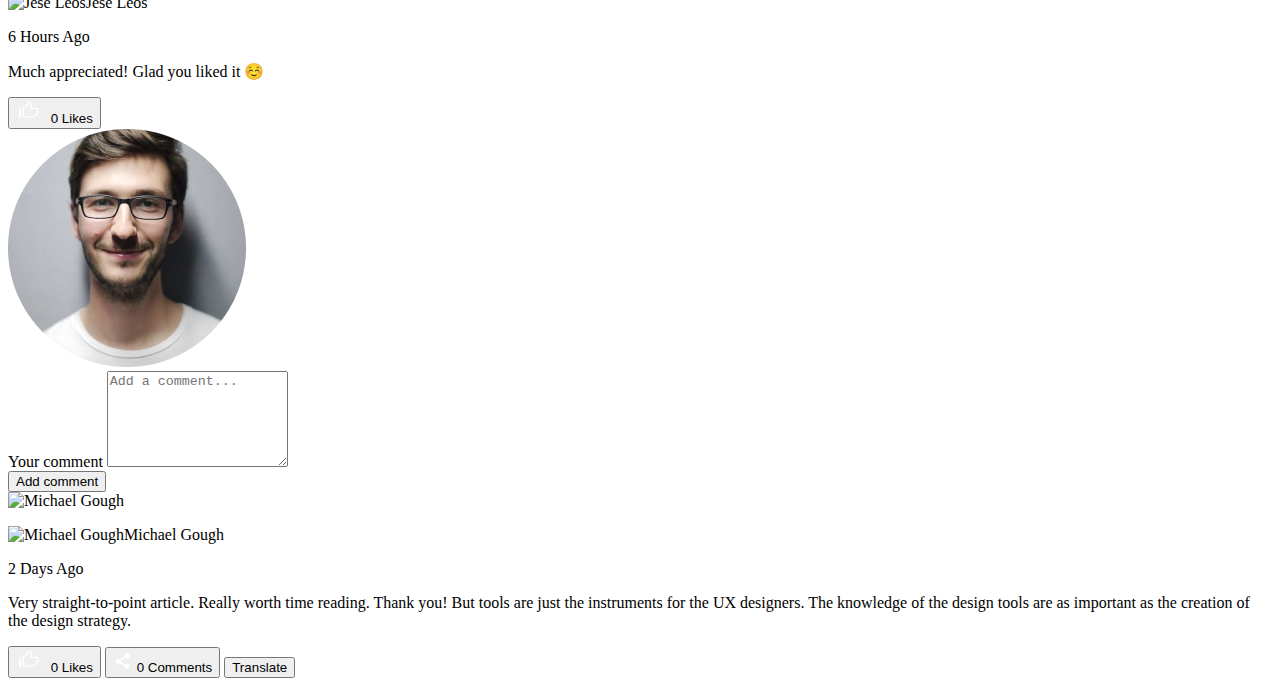
==== commit 3de1d9b9: "updated" ====
--- a/individual-forum.html
+++ b/individual-forum.html
@@ -218,7 +218,7 @@
 
 
                             <button class="bg-[#97001C] flex items-center rounded px-5 py-3 font-bold z-10 h-[40px]"
-                                data-modal-target="defaultModal" data-modal-toggle="defaultModal">
+                                >
                                 <svg xmlns="http://www.w3.org/2000/svg" width="27" height="28" viewBox="0 0 27 28"
                                     fill="none">
                                     <path
@@ -227,44 +227,7 @@
                                 </svg>
                                 <span class="ml-3">Share</span>
                             </button>
-                            <button data-modal-target="defaultModal" data-modal-toggle="defaultModal" class="block text-white bg-blue-700 hover:bg-blue-800 focus:ring-4 focus:outline-none focus:ring-blue-300 font-medium rounded-lg text-sm px-5 py-2.5 text-center dark:bg-blue-600 dark:hover:bg-blue-700 dark:focus:ring-blue-800" type="button">
-                                Toggle modal
-                              </button>
-                              
-                              <!-- Main modal -->
-                              <div id="defaultModal" tabindex="-1" aria-hidden="true" class="fixed top-0 left-0 right-0 z-50 hidden w-full p-4 overflow-x-hidden overflow-y-auto md:inset-0 h-[calc(100%-1rem)] max-h-full">
-                                  <div class="relative w-full max-w-2xl max-h-full">
-                                      <!-- Modal content -->
-                                      <div class="relative bg-white rounded-lg shadow dark:bg-gray-700">
-                                          <!-- Modal header -->
-                                          <div class="flex items-start justify-between p-4 border-b rounded-t dark:border-gray-600">
-                                              <h3 class="text-xl font-semibold text-gray-900 dark:text-white">
-                                                  Terms of Service
-                                              </h3>
-                                              <button type="button" class="text-gray-400 bg-transparent hover:bg-gray-200 hover:text-gray-900 rounded-lg text-sm w-8 h-8 ml-auto inline-flex justify-center items-center dark:hover:bg-gray-600 dark:hover:text-white" data-modal-hide="defaultModal">
-                                                  <svg class="w-3 h-3" aria-hidden="true" xmlns="http://www.w3.org/2000/svg" fill="none" viewBox="0 0 14 14">
-                                                      <path stroke="currentColor" stroke-linecap="round" stroke-linejoin="round" stroke-width="2" d="m1 1 6 6m0 0 6 6M7 7l6-6M7 7l-6 6"/>
-                                                  </svg>
-                                                  <span class="sr-only">Close modal</span>
-                                              </button>
-                                          </div>
-                                          <!-- Modal body -->
-                                          <div class="p-6 space-y-6">
-                                              <p class="text-base leading-relaxed text-gray-500 dark:text-gray-400">
-                                                  With less than a month to go before the European Union enacts new consumer privacy laws for its citizens, companies around the world are updating their terms of service agreements to comply.
-                                              </p>
-                                              <p class="text-base leading-relaxed text-gray-500 dark:text-gray-400">
-                                                  The European Union’s General Data Protection Regulation (G.D.P.R.) goes into effect on May 25 and is meant to ensure a common set of data rights in the European Union. It requires organizations to notify users as soon as possible of high-risk data breaches that could personally affect them.
-                                              </p>
-                                          </div>
-                                          <!-- Modal footer -->
-                                          <div class="flex items-center p-6 space-x-2 border-t border-gray-200 rounded-b dark:border-gray-600">
-                                              <button data-modal-hide="defaultModal" type="button" class="text-white bg-blue-700 hover:bg-blue-800 focus:ring-4 focus:outline-none focus:ring-blue-300 font-medium rounded-lg text-sm px-5 py-2.5 text-center dark:bg-blue-600 dark:hover:bg-blue-700 dark:focus:ring-blue-800">I accept</button>
-                                              <button data-modal-hide="defaultModal" type="button" class="text-gray-500 bg-white hover:bg-gray-100 focus:ring-4 focus:outline-none focus:ring-blue-300 rounded-lg border border-gray-200 text-sm font-medium px-5 py-2.5 hover:text-gray-900 focus:z-10 dark:bg-gray-700 dark:text-gray-300 dark:border-gray-500 dark:hover:text-white dark:hover:bg-gray-600 dark:focus:ring-gray-600">Decline</button>
-                                          </div>
-                                      </div>
-                                  </div>
-                              </div>
+                           
                         </div>
                     </div>
 
@@ -281,11 +244,124 @@
                     <h2 class="font-bolder text-2xl lg:text-[40px]">The new Jameson Malt, a must taste for all Jameson
                         lovers.</h2>
                     <div class="flex justify-between gap-2 mt-5">
-                        <button class="bg-[#DA0000] text-white rounded text-xs px-5 py-1 w-1/4 h-[35px]">Gin</button>
+                        <button class="bg-[#DA0000] text-white rounded text-xs px-5 py-1 w-1/4 h-[35px]"
+                        data-modal-target="defaultModal" data-modal-toggle="defaultModal"
+                        >Gin</button>
                         <button class="bg-[#918000] text-white rounded text-xs px-5 py-1 w-1/4 h-[35px]">tags</button>
                         <button class="bg-[#918000] text-white rounded text-xs px-5 py-1 w-1/4 h-[35px]">tags</button>
                         <button class="bg-[#918000] text-white rounded text-xs px-5 py-1 w-1/4 h-[35px]">tags</button>
 
+                        <!-- Modal  -->
+                    <div id="defaultModal" tabindex="-1" aria-hidden="true"
+                    class="fixed top-0 left-0 right-0 z-50 hidden w-full p-4 overflow-x-hidden overflow-y-auto md:inset-0 h-[calc(100%-1rem)] max-h-full">
+                    <div class="relative w-full max-w-[900px] max-h-full">
+                        <!-- Modal content -->
+                        <div class="relative bg-white shadow">
+                            <!-- Modal header -->
+                            <div
+                                class="flex items-start justify-between p-4">
+                                <h3 class="text-xl font-semibold text-gray-900">
+                                    Post A Reply
+                                </h3>
+                                <button type="button"
+                                    class="text-gray-400 bg-transparent rounded-lg text-sm w-8 h-8 ml-auto inline-flex justify-center items-center"
+                                    data-modal-hide="defaultModal">
+                                    <svg xmlns="http://www.w3.org/2000/svg" width="34" height="34" viewBox="0 0 34 34" fill="none">
+                                        <rect y="3.64941" width="4.59765" height="42.922" rx="2.29882" transform="rotate(-45 0 3.64941)" fill="#890620"/>
+                                        <rect x="30.3506" width="4.59765" height="42.922" rx="2.29882" transform="rotate(45 30.3506 0)" fill="#890620"/>
+                                        </svg>
+                                    <span class="sr-only">Close modal</span>
+                                </button>
+                            </div>
+                            <!-- Modal body -->
+                            <div class="p-2 space-y-2">
+
+
+                                
+                                <div class="textarea relative">
+                                    <textarea id="message" rows="10"
+                                        class="block p-2.5 w-full text-sm text-black font-medium bg-white rounded border border-gray-200 placeholder-black"
+                                        placeholder="Reply here....."
+                                        
+                                       ></textarea>
+                                </div>
+
+
+                            </div>
+                            <!-- Modal footer -->
+                            <div
+                                class="flex items-center justify-between p-2.5 space-x-2 rounded">
+                                <div class="left flex flex-wrap gap-2">
+                                    <button id="boldBtn" class="flex items-center justify-center w-[40px] bg-[#F4F4F4] rounded-[50%] h-[40px] md:rounded md:px-3 md:w-max"><svg xmlns="http://www.w3.org/2000/svg" width="20" height="20"
+                                            viewBox="0 0 20 20" fill="none">
+                                            <path
+                                                d="M8.8998 1C11.2998 1 13.0998 1.3 14.2998 2C15.5998 2.7 16.1998 3.9 16.1998 5.6C16.1998 6.6 15.8998 7.5 15.4998 8.2C15.2731 8.54193 14.9786 8.83372 14.6346 9.05733C14.2906 9.28093 13.9043 9.43159 13.4998 9.5C14.0715 9.63353 14.6138 9.87079 15.0998 10.2C15.4998 10.5 15.8998 11 16.1998 11.5C16.5128 12.2244 16.6498 13.0125 16.5998 13.8C16.6352 14.5225 16.4996 15.2431 16.2043 15.9033C15.9089 16.5636 15.462 17.1449 14.8998 17.6C13.4763 18.6167 11.7456 19.1112 9.9998 19H3.2998V1H8.8998ZM9.2998 8.1C10.3998 8.1 11.1998 8 11.5998 7.6C12.0998 7.3 12.2998 6.7 12.2998 6.1C12.2998 5.4 11.9998 4.9 11.4998 4.6C10.9998 4.3 10.1998 4.1 9.0998 4.1H7.0998V8.1H9.2998ZM7.0998 11.1V16H9.5998C10.6998 16 11.5998 15.7 11.9998 15.3C12.4998 14.8 12.6998 14.3 12.6998 13.5C12.7117 13.1977 12.6549 12.8967 12.5337 12.6196C12.4124 12.3424 12.2299 12.0964 11.9998 11.9C11.4998 11.5 10.6998 11.3 9.4998 11.3H6.9998L7.0998 11.1Z"
+                                                fill="#890620" />
+                                        </svg>
+                                        <span class="hidden md:block text-black font-medium text-xs ml-2">Bold</span>
+                                    </button>
+                                    <button onclick="applyHeading('h2')" class="flex items-center justify-center w-[40px] bg-[#F4F4F4] rounded-[50%] h-[40px] md:rounded md:px-3 md:w-max">
+                                        <svg xmlns="http://www.w3.org/2000/svg" width="23" height="23"
+                                            viewBox="0 0 23 23" fill="none">
+                                            <g clip-path="url(#clip0_2027_11958)">
+                                                <path fill-rule="evenodd" clip-rule="evenodd"
+                                                    d="M5.6582 4.2168C5.81316 4.21663 5.96453 4.26343 6.09236 4.35103C6.22019 4.43862 6.31848 4.56289 6.37427 4.70746L11.2963 17.4648C11.3695 17.6545 11.3643 17.8655 11.2819 18.0514C11.1995 18.2373 11.0467 18.3829 10.857 18.4561C10.6673 18.5293 10.4562 18.5241 10.2703 18.4418C10.0844 18.3594 9.93887 18.2065 9.86567 18.0168L8.25413 13.8385H3.0822L1.48293 18.0168C1.44689 18.1108 1.39268 18.1968 1.32339 18.2699C1.25411 18.343 1.1711 18.4017 1.07912 18.4427C0.987145 18.4837 0.887989 18.5062 0.787319 18.5089C0.686648 18.5116 0.586435 18.4944 0.492399 18.4584C0.398364 18.4224 0.312349 18.3681 0.239265 18.2989C0.166181 18.2296 0.10746 18.1466 0.0664532 18.0546C0.0254468 17.9626 0.0029587 17.8635 0.000272807 17.7628C-0.00241308 17.6621 0.0147558 17.5619 0.0507993 17.4679L4.94213 4.71053C4.99767 4.56567 5.09585 4.44107 5.2237 4.35319C5.35155 4.26531 5.50306 4.21675 5.6582 4.2168ZM5.66127 7.1194L7.7512 12.5351H3.5836L5.66127 7.1194ZM16.712 7.9842C14.1973 7.9842 12.2807 10.252 12.2807 13.2021C12.2807 16.3056 14.3507 18.4185 16.712 18.4185C17.362 18.4188 18.0051 18.284 18.6003 18.0227C19.1955 17.7614 19.7299 17.3793 20.1697 16.9005V17.6795C20.1697 17.8625 20.2424 18.038 20.3718 18.1674C20.5012 18.2968 20.6767 18.3695 20.8597 18.3695C21.0427 18.3695 21.2182 18.2968 21.3476 18.1674C21.477 18.038 21.5497 17.8625 21.5497 17.6795V8.7708C21.5497 8.5878 21.477 8.41229 21.3476 8.28289C21.2182 8.15349 21.0427 8.0808 20.8597 8.0808C20.6767 8.0808 20.5012 8.15349 20.3718 8.28289C20.2424 8.41229 20.1697 8.5878 20.1697 8.7708V9.54206C19.7367 9.0525 19.2047 8.66046 18.6089 8.3919C18.0131 8.12333 17.3655 7.98437 16.712 7.9842ZM20.1697 15.0237V11.1965C19.5717 10.091 18.3097 9.28906 17.0003 9.28906C15.5007 9.28906 13.8539 10.6813 13.8539 13.2021C13.8539 15.5681 15.3473 17.1152 17.0003 17.1152C18.3542 17.1152 19.5839 16.0925 20.1697 15.0237Z"
+                                                    fill="#890620" />
+                                            </g>
+                                            <defs>
+                                                <clipPath id="clip0_2027_11958">
+                                                    <rect width="23" height="23" fill="white" />
+                                                </clipPath>
+                                            </defs>
+                                        </svg>
+                                        <span class="hidden md:block text-black font-medium text-xs ml-2">Heading</span>
+                                    </button>
+                                    <label for="attach" class="flex items-center justify-center w-[40px] bg-[#F4F4F4] rounded-[50%] h-[40px] md:rounded md:px-3 md:w-max">
+                                        <svg xmlns="http://www.w3.org/2000/svg" width="26" height="26"
+                                            viewBox="0 0 26 26" fill="none">
+                                            <path opacity="0.2"
+                                                d="M22.75 5.6875V18.0842L18.7159 14.0502C18.5636 13.8979 18.357 13.8124 18.1416 13.8124C17.9262 13.8124 17.7196 13.8979 17.5673 14.0502L14.9612 16.6562L9.91859 11.6127C9.84313 11.5371 9.75352 11.4772 9.65489 11.4363C9.55625 11.3954 9.45053 11.3744 9.34375 11.3744C9.23697 11.3744 9.13125 11.3954 9.03261 11.4363C8.93398 11.4772 8.84437 11.5371 8.76891 11.6127L3.25 17.1326V5.6875C3.25 5.47201 3.3356 5.26535 3.48798 5.11298C3.64035 4.9606 3.84701 4.875 4.0625 4.875H21.9375C22.153 4.875 22.3597 4.9606 22.512 5.11298C22.6644 5.26535 22.75 5.47201 22.75 5.6875Z"
+                                                fill="#890620" />
+                                            <path
+                                                d="M21.9375 4.0625H4.0625C3.63152 4.0625 3.2182 4.2337 2.91345 4.53845C2.6087 4.8432 2.4375 5.25652 2.4375 5.6875V20.3125C2.4375 20.7435 2.6087 21.1568 2.91345 21.4615C3.2182 21.7663 3.63152 21.9375 4.0625 21.9375H21.9375C22.3685 21.9375 22.7818 21.7663 23.0865 21.4615C23.3913 21.1568 23.5625 20.7435 23.5625 20.3125V5.6875C23.5625 5.25652 23.3913 4.8432 23.0865 4.53845C22.7818 4.2337 22.3685 4.0625 21.9375 4.0625ZM21.9375 5.6875V16.123L19.2898 13.4763C19.1389 13.3254 18.9597 13.2057 18.7625 13.124C18.5654 13.0423 18.354 13.0002 18.1406 13.0002C17.9272 13.0002 17.7158 13.0423 17.5186 13.124C17.3215 13.2057 17.1423 13.3254 16.9914 13.4763L14.9602 15.5076L10.4914 11.0388C10.1867 10.7343 9.77353 10.5633 9.34273 10.5633C8.91194 10.5633 8.49878 10.7343 8.19406 11.0388L4.0625 15.1704V5.6875H21.9375ZM4.0625 17.4688L9.34375 12.1875L17.4688 20.3125H4.0625V17.4688ZM21.9375 20.3125H19.7671L16.1109 16.6562L18.1421 14.625L21.9375 18.4214V20.3125ZM14.625 10.1562C14.625 9.9152 14.6965 9.67957 14.8304 9.47915C14.9643 9.27873 15.1547 9.12252 15.3774 9.03027C15.6001 8.93803 15.8451 8.91389 16.0815 8.96092C16.3179 9.00794 16.5351 9.12402 16.7055 9.29446C16.876 9.46491 16.9921 9.68207 17.0391 9.91848C17.0861 10.1549 17.062 10.3999 16.9697 10.6226C16.8775 10.8453 16.7213 11.0357 16.5209 11.1696C16.3204 11.3035 16.0848 11.375 15.8438 11.375C15.5205 11.375 15.2105 11.2466 14.982 11.018C14.7534 10.7895 14.625 10.4795 14.625 10.1562Z"
+                                                fill="#890620" />
+                                        </svg>
+                                        <span class="hidden md:block text-black font-medium text-xs ml-2">Attach</span>
+                                        <input type="file" id="attach" multiple class="hidden">
+                                    </label>
+                                    <button id="undoBtn" class="flex items-center justify-center w-[40px] bg-[#F4F4F4] rounded-[50%] h-[40px] md:rounded md:px-3 md:w-max">
+                                        <svg xmlns="http://www.w3.org/2000/svg" width="26" height="26"
+                                            viewBox="0 0 26 26" fill="none">
+                                            <path
+                                                d="M10.8332 8.66667H5.4165V3.25M5.73175 17.7201C6.74126 19.2746 8.22253 20.4644 9.95811 21.115C11.6937 21.7656 13.5921 21.8427 15.3747 21.3348C17.1573 20.827 18.7301 19.7611 19.8622 18.2935C20.9944 16.826 21.6262 15.0341 21.665 13.181C21.7037 11.3279 21.1473 9.51118 20.0775 7.99757C19.0077 6.48397 17.4808 5.35321 15.721 4.77132C13.9612 4.18942 12.0612 4.18704 10.3 4.76452C8.53874 5.342 7.00902 6.46892 5.93542 7.97983"
+                                                stroke="#890620" stroke-width="2" stroke-linecap="round"
+                                                stroke-linejoin="round" />
+                                        </svg>
+                                        <span class="hidden md:block text-black font-medium text-xs ml-2">Undo</span>
+                                    </button>
+                                    <button id="redoBtn" class="flex items-center justify-center w-[40px] bg-[#F4F4F4] rounded-[50%] h-[40px] md:rounded md:px-3 md:w-max">
+                                        <svg xmlns="http://www.w3.org/2000/svg" width="26" height="26"
+                                            viewBox="0 0 26 26" fill="none">
+                                            <path
+                                                d="M15.1668 8.66667H20.5835V3.25M20.2682 17.7201C19.2587 19.2746 17.7775 20.4644 16.0419 21.115C14.3063 21.7656 12.4079 21.8427 10.6253 21.3348C8.84272 20.827 7.26991 19.7611 6.13776 18.2935C5.00562 16.826 4.37379 15.0341 4.33504 13.181C4.29629 11.3279 4.85266 9.51118 5.92247 7.99757C6.99228 6.48397 8.51917 5.35321 10.279 4.77132C12.0388 4.18942 13.9388 4.18704 15.7 4.76452C17.4613 5.342 18.991 6.46892 20.0646 7.97983"
+                                                stroke="#890620" stroke-width="2" stroke-linecap="round"
+                                                stroke-linejoin="round" />
+                                        </svg>
+                                        <span class="hidden md:block text-black font-medium text-xs ml-2">Redo</span>
+                                    </button>
+                                </div>
+
+
+
+                                <button data-modal-hide="defaultModal" type="button"
+                                    class="text-black bg-[#F8BD14] hover:bg-gray-100 focus:ring-4 focus:outline-none 
+                                    focus:ring-blue-300 rounded  text-sm font-medium 
+                                    px-2.5 py-2.5 hover:text-gray-900 focus:z-10 w-[200px]">Start
+                                    Discussion</button>
+                            </div>
+                        </div>
+                    </div>
+                </div>
                     </div>
                     <a href="#" class="text-md underline mt-10 font-medium block lg:text-2xl">Ciroc Coconut Vodka</a>
                     <p class="text-xs mt-3 font-medium lg:text-md">Ciroc Coconut Vodka is masterfully infused with
@@ -511,7 +587,88 @@
     <script src="https://cdnjs.cloudflare.com/ajax/libs/flowbite/1.7.0/flowbite.min.js"></script>
 
     <script>
-
+        document.addEventListener("DOMContentLoaded", function () {
+            const editor = document.getElementById("message");
+            const undoBtn = document.getElementById("undoBtn");
+            const redoBtn = document.getElementById("redoBtn");
+            const boldBtn = document.getElementById("boldBtn");
+      
+            let editorState = {
+              value: "",
+              position: 0,
+              stack: []
+            };
+      
+            // Function to update the editor's content and position
+            function updateEditor(value, position) {
+              editor.value = value;
+              editor.selectionStart = editor.selectionEnd = position;
+            }
+      
+            // Function to handle the undo action
+            function undo() {
+              if (editorState.stack.length > 0) {
+                const prevState = editorState.stack.pop();
+                editorState.value = prevState.value;
+                editorState.position = prevState.position;
+                updateEditor(prevState.value, prevState.position);
+              }
+            }
+      
+            // Function to handle the redo action
+            function redo() {
+              if (editorState.stack.length > editorState.position) {
+                const nextState = editorState.stack[editorState.position];
+                editorState.value = nextState.value;
+                editorState.position++;
+                updateEditor(nextState.value, nextState.position);
+              }
+            }
+      
+            // Function to handle the bold action
+            function bold() {
+              const start = editor.selectionStart;
+              const end = editor.selectionEnd;
+              const selectedText = editor.value.substring(start, end);
+              const newText = `<b>${selectedText}</b>`;
+              const newValue =
+                editor.value.substring(0, start) +
+                newText +
+                editor.value.substring(end);
+              const newPosition = start + newText.length;
+      
+              editorState.stack.push({
+                value: editorState.value,
+                position: editorState.position
+              });
+              editorState.value = newValue;
+              editorState.position = editorState.stack.length;
+              updateEditor(newValue, newPosition);
+            }
+      
+            // Event listeners for buttons
+            undoBtn.addEventListener("click", undo);
+            redoBtn.addEventListener("click", redo);
+            boldBtn.addEventListener("click", bold);
+          });
+async function openCamera() {
+    try {
+      const constraints = { video: true };
+      const stream = await navigator.mediaDevices.getUserMedia(constraints);
+      const videoElement = document.getElementById('cameraFeed');
+      
+      if ('srcObject' in videoElement) {
+        videoElement.srcObject = stream;
+      } else {
+        videoElement.src = window.URL.createObjectURL(stream);
+      }
+    } catch (err) {
+      console.error('Error accessing the camera:', err);
+    }
+  }
+  function applyHeading(headingTag) {
+    document.execCommand('formatBlock', false, headingTag);
+  }
     </script>
 </body>
 
--- a/style.css
+++ b/style.css
@@ -27,6 +27,7 @@
     .banner-forums-edit{
       background:url("./images/bg.png");
       background-size:contain;
+      background-repeat:no-repeat;
     }
 
 
@@ -122,6 +123,9 @@
     
 
 }
+.banner-forums-edit .mySwiper2{
+  background:transparent !important;
+}
 .mySwiper .swiper-slide-thumb-active img{
     width:100%;
 }
@@ -139,15 +143,67 @@
   display:flex;
   align-items:center;
   justify-content:center;
+  text-align:center;
+}
+.swiper-free-mode>.swiper-wrapper{
+  transform:translateY(-10%) !important;
+}
+.mySwiper2 .swiper-free-mode>.swiper-wrapper .swiper-slide{
+  transform:translateY(10%) !important;
+}
+@media(min-width:768px){
+  [thumbsslider] .swiper-slide{
+    height:70px !important;
+    width:70px !important;
+    
+  }
+}
+@media(min-width:992px){
+  [thumbsslider] .swiper-slide{
+    height:100px !important;
+    width:100px !important;
+    
+  }
 }
 [thumbsslider] .swiper-slide img{
   width:50% !important;
   display:block;
   margin:0 auto;
 }
+@media(min-width:768px){
+  [thumbsslider] .swiper-slide img{
+    width:70% !important;
+   
+  }
+}
 .mySwiper2 .swiper-wrapper{
   max-width:300px !important;
 }
+.mySwiper2 .swiper-wrapper .swiper-slide{
+  height:60vh;
+  background:transparent !important;
+}
+@media(min-width:768px){
+  .mySwiper2 .swiper-wrapper .swiper-slide{
+  height:760px;
+}
+}
+
+.mySwiper2 .swiper-wrapper .swiper-slide .items-of-selected{
+  height:130px;
+  width:150px;
+  border-radius:10px;
+  text-align:left !important;
+}
+@media(min-width:768px){
+  .mySwiper2 .swiper-wrapper .swiper-slide .items-of-selected{
+    height:200px;
+    width:200px;
+    border-radius:10px;
+    text-align:left !important;
+  }
+}
+
 @media(min-width:22768px){
   .cards{
     display:flex;
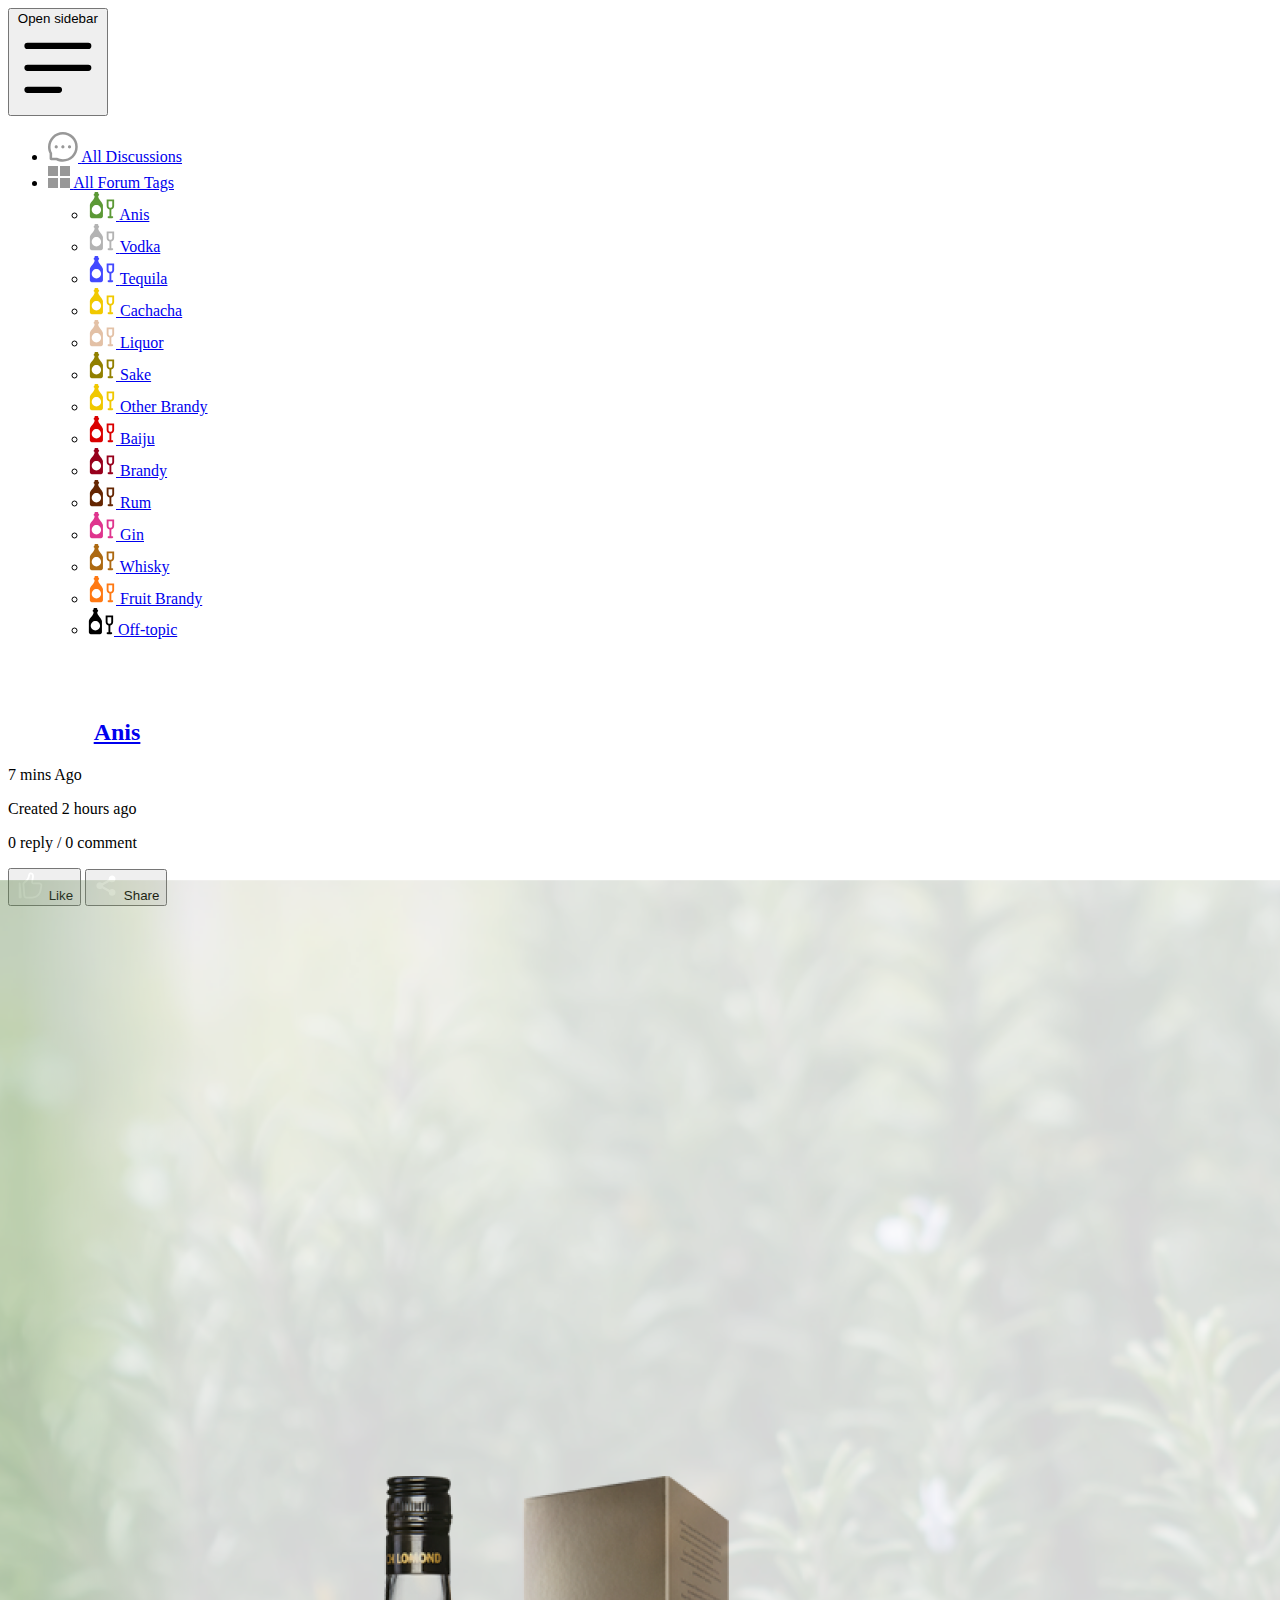
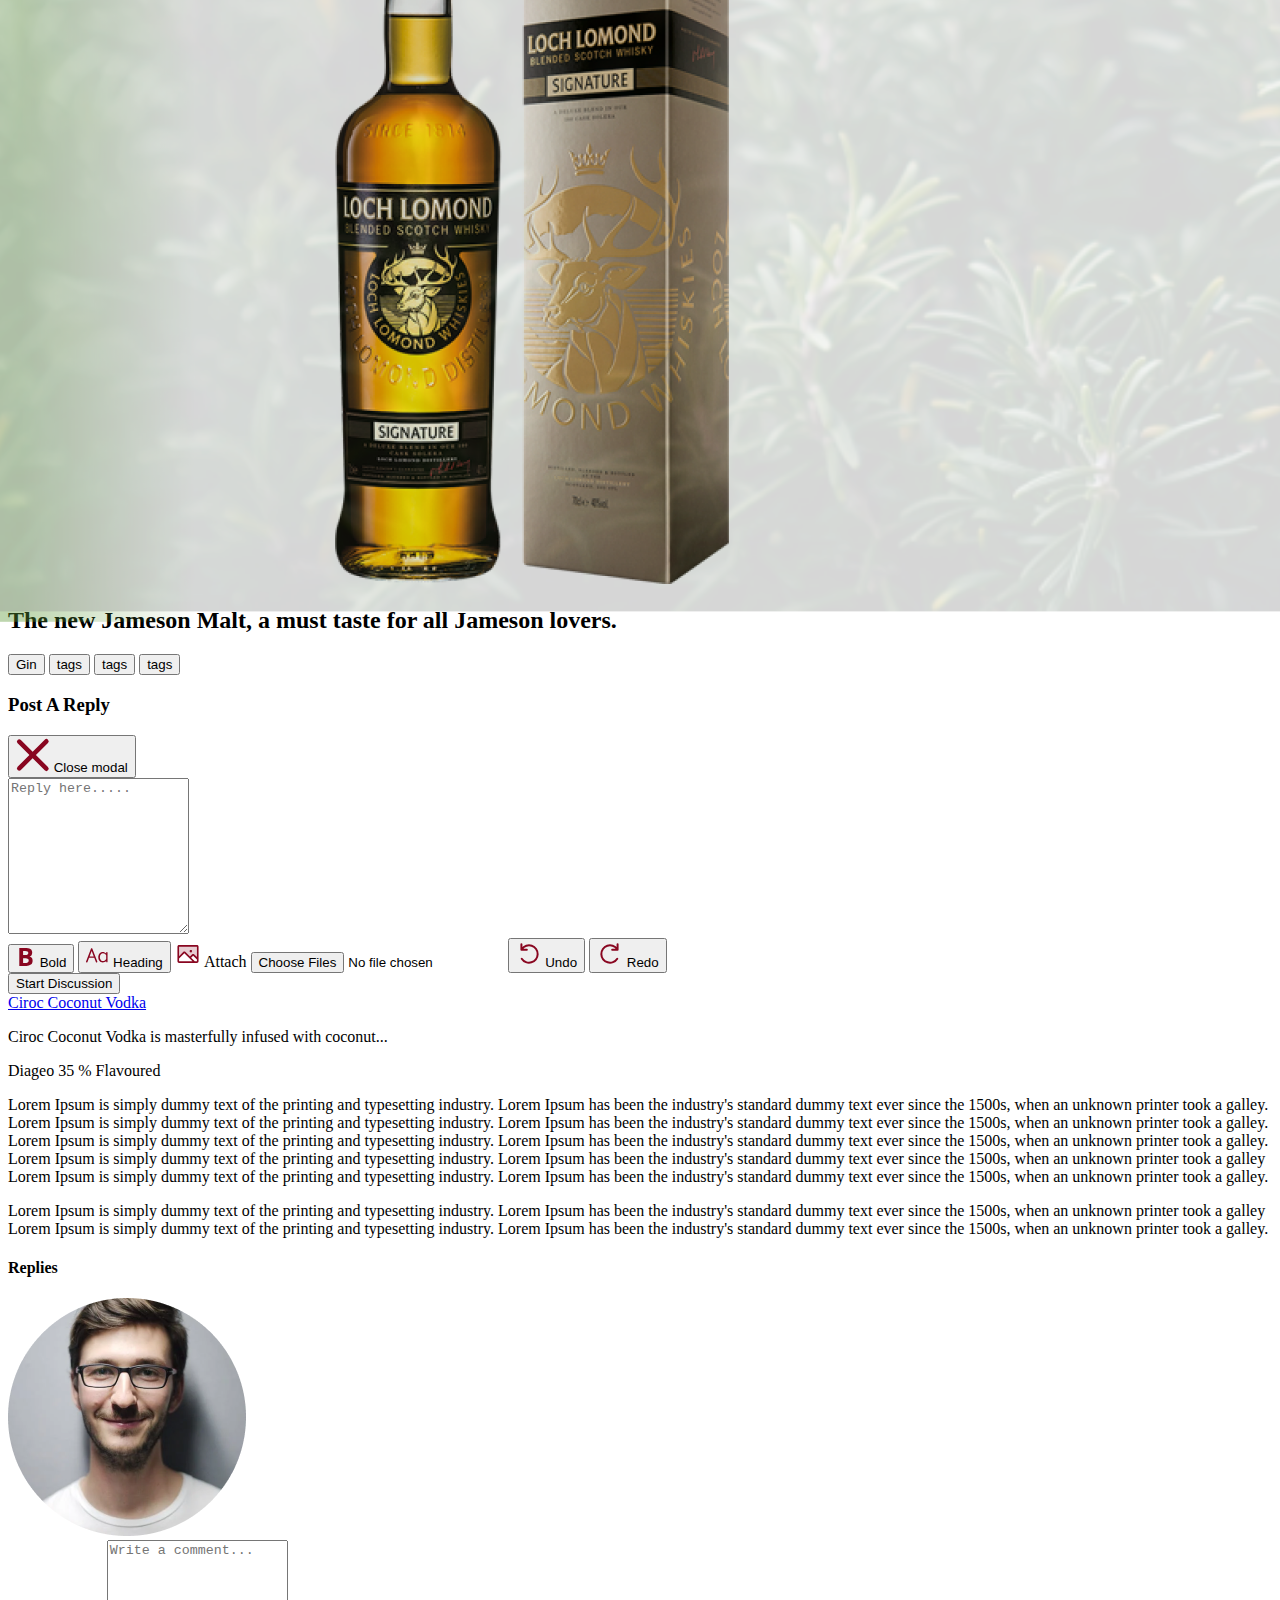
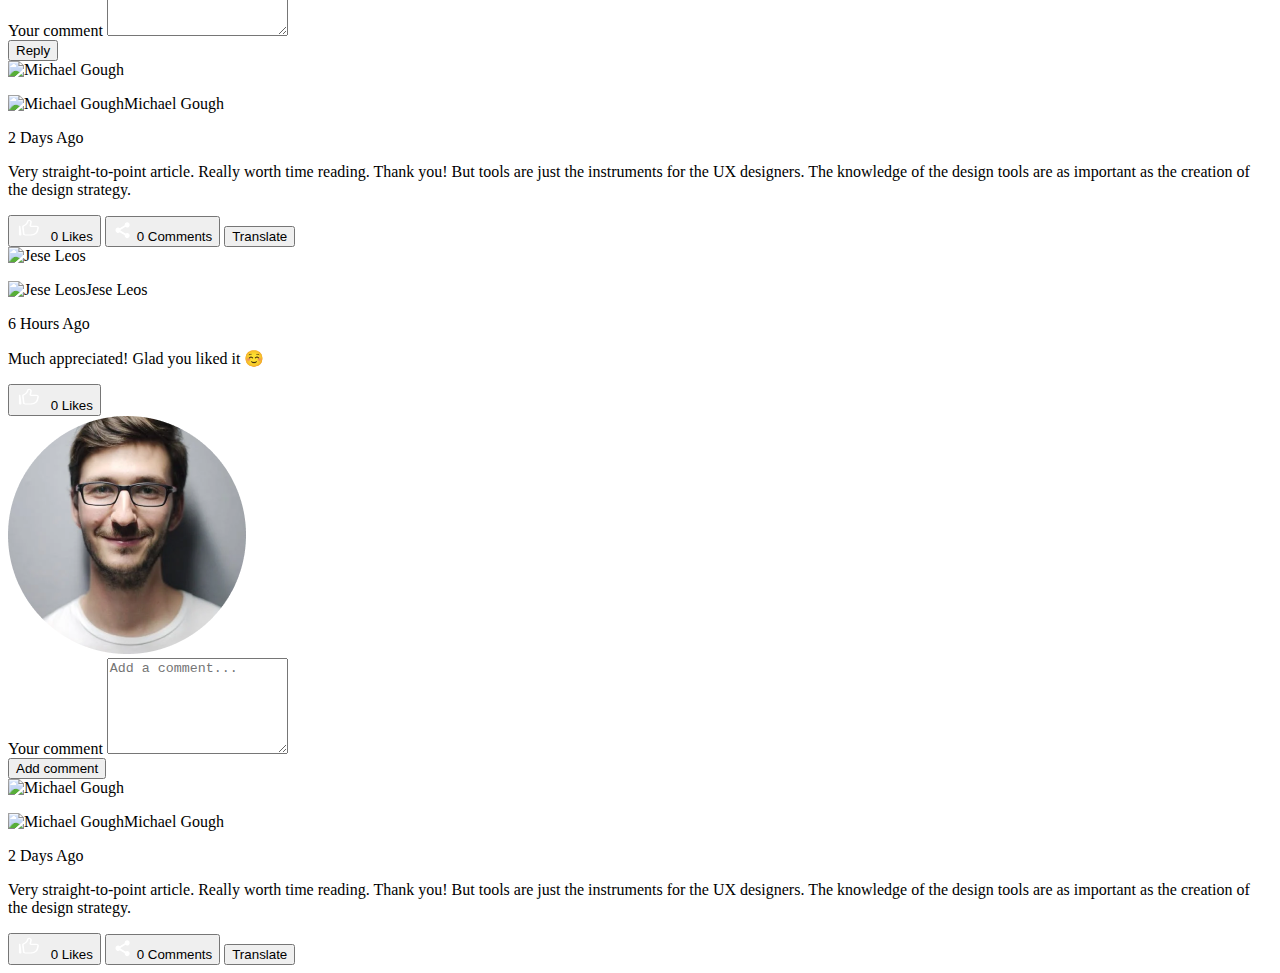
==== commit 6e51f880: "done" ====
--- a/individual-forum.html
+++ b/individual-forum.html
@@ -35,7 +35,7 @@
         <div class="left pt-[5%]">
             <button data-drawer-target="default-sidebar" data-drawer-toggle="default-sidebar"
                 aria-controls="default-sidebar" type="button"
-                class="inline-flex items-center p-2  text-sm text-gray-500 rounded-lg md:hidden hover:bg-gray-100 focus:outline-none focus:ring-2 focus:ring-gray-200 dark:text-gray-400 dark:hover:bg-gray-700 dark:focus:ring-gray-600">
+                class="inline-flex items-center p-2  text-sm text-gray-500 rounded-lg md:hidden hover:bg-gray-100 focus:outline-none focus:ring-2 focus:ring-gray-200">
                 <span class="sr-only">Open sidebar</span>
                 <svg class="w-6 h-6" aria-hidden="true" fill="currentColor" viewBox="0 0 20 20"
                     xmlns="http://www.w3.org/2000/svg">
@@ -45,151 +45,251 @@
                 </svg>
             </button>
 
-            <aside id="default-sidebar"
-                class="fixed top-0 left-0 z-40 w-64 h-screen transition-transform -translate-x-full md:translate-x-0 md:relative"
-                aria-label="Sidebar">
+            <aside id="default-sidebar" class="fixed top-0 left-0 z-40 w-64 h-screen transition-transform -translate-x-full md:translate-x-0 md:relative" aria-label="Sidebar">
                 <div class="h-full px-3 py-4 overflow-y-auto bg-white">
-                    <ul class="space-y-2 font-medium">
-                        <li>
-                            <a href="#" class="flex items-center p-2 text-[#989898] rounded-lg hover:bg-gray-100 group">
-                                <svg xmlns="http://www.w3.org/2000/svg" width="30" height="30" viewBox="0 0 30 30"
-                                    fill="none">
-                                    <path
-                                        d="M13.2814 14.875C13.2814 15.2977 13.4494 15.7031 13.7482 16.002C14.0471 16.3008 14.4525 16.4688 14.8752 16.4688C15.2979 16.4688 15.7033 16.3008 16.0021 16.002C16.301 15.7031 16.4689 15.2977 16.4689 14.875C16.4689 14.4523 16.301 14.0469 16.0021 13.748C15.7033 13.4492 15.2979 13.2812 14.8752 13.2812C14.4525 13.2812 14.0471 13.4492 13.7482 13.748C13.4494 14.0469 13.2814 14.4523 13.2814 14.875ZM19.9221 14.875C19.9221 15.2977 20.09 15.7031 20.3889 16.002C20.6877 16.3008 21.0931 16.4688 21.5158 16.4688C21.9385 16.4688 22.3439 16.3008 22.6428 16.002C22.9417 15.7031 23.1096 15.2977 23.1096 14.875C23.1096 14.4523 22.9417 14.0469 22.6428 13.748C22.3439 13.4492 21.9385 13.2812 21.5158 13.2812C21.0931 13.2812 20.6877 13.4492 20.3889 13.748C20.09 14.0469 19.9221 14.4523 19.9221 14.875ZM6.64081 14.875C6.64081 15.2977 6.80873 15.7031 7.10761 16.002C7.4065 16.3008 7.81187 16.4688 8.23456 16.4688C8.65725 16.4688 9.06263 16.3008 9.36152 16.002C9.6604 15.7031 9.82831 15.2977 9.82831 14.875C9.82831 14.4523 9.6604 14.0469 9.36152 13.748C9.06263 13.4492 8.65725 13.2812 8.23456 13.2812C7.81187 13.2812 7.4065 13.4492 7.10761 13.748C6.80873 14.0469 6.64081 14.4523 6.64081 14.875ZM28.5947 9.11094C27.8443 7.32793 26.7685 5.72754 25.3973 4.35293C24.0356 2.98628 22.4191 1.89996 20.6392 1.15547C18.8131 0.388477 16.874 0 14.8752 0H14.8088C12.7967 0.00996094 10.8476 0.408398 9.01484 1.19199C7.25028 1.94411 5.64892 3.03237 4.29999 4.39609C2.94199 5.76738 1.87617 7.36113 1.13906 9.1375C0.375384 10.977 -0.00977257 12.9326 0.00018837 14.9447C0.011455 17.2506 0.556978 19.5225 1.59394 21.582V26.6289C1.59394 27.034 1.75485 27.4225 2.04129 27.7089C2.32772 27.9953 2.71621 28.1562 3.12128 28.1562H8.17148C10.231 29.1932 12.5029 29.7387 14.8088 29.75H14.8785C16.8674 29.75 18.7965 29.3648 20.6127 28.6111C22.3835 27.8755 23.994 26.8019 25.3541 25.4502C26.7254 24.0922 27.8045 22.5051 28.5582 20.7354C29.3418 18.9025 29.7402 16.9535 29.7502 14.9414C29.7601 12.9193 29.3684 10.957 28.5947 9.11094ZM23.5777 23.6539C21.2502 25.9582 18.1623 27.2266 14.8752 27.2266H14.8187C12.8166 27.2166 10.8277 26.7186 9.07128 25.7822L8.79238 25.6328H4.11738V20.9578L3.96796 20.6789C3.03163 18.9225 2.53359 16.9336 2.52363 14.9314C2.51034 11.6211 3.77538 8.51328 6.09628 6.17246C8.41386 3.83164 11.5117 2.53672 14.8221 2.52344H14.8785C16.5387 2.52344 18.149 2.84551 19.6664 3.48301C21.1473 4.10391 22.4754 4.99707 23.6176 6.13926C24.7564 7.27812 25.6529 8.60957 26.2738 10.0904C26.918 11.6244 27.24 13.2514 27.2334 14.9314C27.2135 18.2385 25.9152 21.3363 23.5777 23.6539Z"
-                                        fill="#989898" />
+                   <ul class="space-y-2 font-medium">
+                      <li>
+                         <a href="#" class="flex items-center p-2 text-[#989898] rounded-lg hover:bg-gray-100 group">
+                            <svg xmlns="http://www.w3.org/2000/svg" width="30" height="30" viewBox="0 0 30 30" fill="none">
+                                <path d="M13.2814 14.875C13.2814 15.2977 13.4494 15.7031 13.7482 16.002C14.0471 16.3008 14.4525 16.4688 14.8752 16.4688C15.2979 16.4688 15.7033 16.3008 16.0021 16.002C16.301 15.7031 16.4689 15.2977 16.4689 14.875C16.4689 14.4523 16.301 14.0469 16.0021 13.748C15.7033 13.4492 15.2979 13.2812 14.8752 13.2812C14.4525 13.2812 14.0471 13.4492 13.7482 13.748C13.4494 14.0469 13.2814 14.4523 13.2814 14.875ZM19.9221 14.875C19.9221 15.2977 20.09 15.7031 20.3889 16.002C20.6877 16.3008 21.0931 16.4688 21.5158 16.4688C21.9385 16.4688 22.3439 16.3008 22.6428 16.002C22.9417 15.7031 23.1096 15.2977 23.1096 14.875C23.1096 14.4523 22.9417 14.0469 22.6428 13.748C22.3439 13.4492 21.9385 13.2812 21.5158 13.2812C21.0931 13.2812 20.6877 13.4492 20.3889 13.748C20.09 14.0469 19.9221 14.4523 19.9221 14.875ZM6.64081 14.875C6.64081 15.2977 6.80873 15.7031 7.10761 16.002C7.4065 16.3008 7.81187 16.4688 8.23456 16.4688C8.65725 16.4688 9.06263 16.3008 9.36152 16.002C9.6604 15.7031 9.82831 15.2977 9.82831 14.875C9.82831 14.4523 9.6604 14.0469 9.36152 13.748C9.06263 13.4492 8.65725 13.2812 8.23456 13.2812C7.81187 13.2812 7.4065 13.4492 7.10761 13.748C6.80873 14.0469 6.64081 14.4523 6.64081 14.875ZM28.5947 9.11094C27.8443 7.32793 26.7685 5.72754 25.3973 4.35293C24.0356 2.98628 22.4191 1.89996 20.6392 1.15547C18.8131 0.388477 16.874 0 14.8752 0H14.8088C12.7967 0.00996094 10.8476 0.408398 9.01484 1.19199C7.25028 1.94411 5.64892 3.03237 4.29999 4.39609C2.94199 5.76738 1.87617 7.36113 1.13906 9.1375C0.375384 10.977 -0.00977257 12.9326 0.00018837 14.9447C0.011455 17.2506 0.556978 19.5225 1.59394 21.582V26.6289C1.59394 27.034 1.75485 27.4225 2.04129 27.7089C2.32772 27.9953 2.71621 28.1562 3.12128 28.1562H8.17148C10.231 29.1932 12.5029 29.7387 14.8088 29.75H14.8785C16.8674 29.75 18.7965 29.3648 20.6127 28.6111C22.3835 27.8755 23.994 26.8019 25.3541 25.4502C26.7254 24.0922 27.8045 22.5051 28.5582 20.7354C29.3418 18.9025 29.7402 16.9535 29.7502 14.9414C29.7601 12.9193 29.3684 10.957 28.5947 9.11094ZM23.5777 23.6539C21.2502 25.9582 18.1623 27.2266 14.8752 27.2266H14.8187C12.8166 27.2166 10.8277 26.7186 9.07128 25.7822L8.79238 25.6328H4.11738V20.9578L3.96796 20.6789C3.03163 18.9225 2.53359 16.9336 2.52363 14.9314C2.51034 11.6211 3.77538 8.51328 6.09628 6.17246C8.41386 3.83164 11.5117 2.53672 14.8221 2.52344H14.8785C16.5387 2.52344 18.149 2.84551 19.6664 3.48301C21.1473 4.10391 22.4754 4.99707 23.6176 6.13926C24.7564 7.27812 25.6529 8.60957 26.2738 10.0904C26.918 11.6244 27.24 13.2514 27.2334 14.9314C27.2135 18.2385 25.9152 21.3363 23.5777 23.6539Z" fill="#989898"/>
                                 </svg>
-                                <span class="ml-3">All Discussions</span>
-                            </a>
-                        </li>
-                        <li>
-                            <div id="accordion-collapse" data-accordion="collapse">
-
-                                <a href="#" id="accordion-collapse-heading-1" type="button" class="flex items-center w-full font-medium text-left
+                            <span class="ml-3">All Discussions</span>
+                         </a>
+                      </li>
+                      <li>
+                        <div id="accordion-collapse" data-accordion="collapse">
+                            
+                              <a href="#" id="accordion-collapse-heading-1" type="button" class="flex items-center w-full font-medium text-left
                                p-2 rounded-lg text-[#989898] hover:bg-gray-100  group
-                              " data-accordion-target="#accordion-collapse-body-1"
-                                    aria-controls="accordion-collapse-body-1">
-
-                                    <svg xmlns="http://www.w3.org/2000/svg" width="22" height="22" viewBox="0 0 22 22"
-                                        fill="none">
-                                        <rect width="10" height="10" fill="#989898" />
-                                        <rect y="12" width="10" height="10" fill="#989898" />
-                                        <rect x="12" width="10" height="10" fill="#989898" />
-                                        <rect x="12" y="12" width="10" height="10" fill="#989898" />
+                              " data-accordion-target="#accordion-collapse-body-1" aria-controls="accordion-collapse-body-1">
+                                
+                                <svg xmlns="http://www.w3.org/2000/svg" width="22" height="22" viewBox="0 0 22 22" fill="none">
+                                    <rect width="10" height="10" fill="#989898"/>
+                                    <rect y="12" width="10" height="10" fill="#989898"/>
+                                    <rect x="12" width="10" height="10" fill="#989898"/>
+                                    <rect x="12" y="12" width="10" height="10" fill="#989898"/>
                                     </svg>
                                     <span class="ml-5">All Forum Tags</span>
                                 </a>
-                                <div id="accordion-collapse-body-1" class="hidden"
-                                    aria-labelledby="accordion-collapse-heading-1">
-                                    <ul class="p-5">
-                                        <li>
-                                            <a href="#"
-                                                class="flex items-center p-2 text-[#5C9936] rounded-lg  hover:bg-gray-100 group">
-                                                <svg xmlns="http://www.w3.org/2000/svg" width="28" height="28"
-                                                    viewBox="0 0 28 28" fill="none">
-                                                    <g clip-path="url(#clip0_1906_3466)">
-                                                        <path
-                                                            d="M26.1334 7.46667H18.6667V14C18.6694 14.8256 18.9456 15.627 19.4523 16.2789C19.9589 16.9307 20.6673 17.3963 21.4667 17.6027V24.2667H20.5334C20.2858 24.2667 20.0484 24.365 19.8734 24.54C19.6984 24.7151 19.6 24.9525 19.6 25.2C19.6 25.4475 19.6984 25.6849 19.8734 25.86C20.0484 26.035 20.2858 26.1333 20.5334 26.1333H24.2667C24.5142 26.1333 24.7516 26.035 24.9267 25.86C25.1017 25.6849 25.2 25.4475 25.2 25.2C25.2 24.9525 25.1017 24.7151 24.9267 24.54C24.7516 24.365 24.5142 24.2667 24.2667 24.2667H23.3334V17.6027C24.1327 17.3963 24.8412 16.9307 25.3478 16.2789C25.8544 15.627 26.1307 14.8256 26.1334 14V7.46667ZM24.2667 14C24.2667 14.4951 24.07 14.9699 23.72 15.3199C23.3699 15.67 22.8951 15.8667 22.4 15.8667C21.905 15.8667 21.4302 15.67 21.0801 15.3199C20.73 14.9699 20.5334 14.4951 20.5334 14V9.33333H24.2667V14ZM10.2667 4.66667V3.73333C10.5142 3.73333 10.7516 3.635 10.9267 3.45997C11.1017 3.28493 11.2 3.04754 11.2 2.8C11.2 2.55246 11.1017 2.31507 10.9267 2.14003C10.7516 1.965 10.5142 1.86667 10.2667 1.86667V0.933333C10.2667 0.685798 10.1684 0.448401 9.99333 0.273367C9.8183 0.0983331 9.5809 0 9.33337 0L7.4667 0C7.21916 0 6.98177 0.0983331 6.80673 0.273367C6.6317 0.448401 6.53337 0.685798 6.53337 0.933333V1.86667C6.28583 1.86667 6.04843 1.965 5.8734 2.14003C5.69837 2.31507 5.60003 2.55246 5.60003 2.8C5.60003 3.04754 5.69837 3.28493 5.8734 3.45997C6.04843 3.635 6.28583 3.73333 6.53337 3.73333V4.66667C6.53337 7.336 1.8667 10.3973 1.8667 13.0667V24.2667C1.8667 24.7617 2.06337 25.2365 2.41343 25.5866C2.7635 25.9367 3.2383 26.1333 3.73337 26.1333H13.0667C13.5476 26.0913 13.9984 25.8811 14.3398 25.5397C14.6811 25.1984 14.8913 24.7476 14.9334 24.2667V13.0667C14.9334 10.5467 10.2667 7.18667 10.2667 4.66667ZM8.40003 22.4C7.16236 22.4 5.97537 21.9083 5.1002 21.0332C4.22503 20.158 3.73337 18.971 3.73337 17.7333C3.73337 16.4957 4.22503 15.3087 5.1002 14.4335C5.97537 13.5583 7.16236 13.0667 8.40003 13.0667C9.63771 13.0667 10.8247 13.5583 11.6999 14.4335C12.575 15.3087 13.0667 16.4957 13.0667 17.7333C13.0667 18.971 12.575 20.158 11.6999 21.0332C10.8247 21.9083 9.63771 22.4 8.40003 22.4Z"
-                                                            fill="#5C9936" />
-                                                    </g>
-                                                    <defs>
-                                                        <clipPath id="clip0_1906_3466">
-                                                            <rect width="28" height="28" fill="white" />
-                                                        </clipPath>
-                                                    </defs>
-                                                </svg>
-                                                <span class="flex-1 ml-3 whitespace-nowrap">Anis</span>
-                                            </a>
-                                        </li>
-                                        <li>
-                                            <a href="#"
-                                                class="flex items-center p-2 text-[#989898] rounded-lg hover:bg-gray-100  group">
-                                                <svg xmlns="http://www.w3.org/2000/svg" width="28" height="28"
-                                                    viewBox="0 0 28 28" fill="none">
-                                                    <g clip-path="url(#clip0_2010_10200)">
-                                                        <path
-                                                            d="M26.1334 7.46667H18.6667V14C18.6694 14.8256 18.9456 15.627 19.4523 16.2789C19.9589 16.9307 20.6673 17.3963 21.4667 17.6027V24.2667H20.5334C20.2858 24.2667 20.0484 24.365 19.8734 24.54C19.6984 24.7151 19.6 24.9525 19.6 25.2C19.6 25.4475 19.6984 25.6849 19.8734 25.86C20.0484 26.035 20.2858 26.1333 20.5334 26.1333H24.2667C24.5142 26.1333 24.7516 26.035 24.9267 25.86C25.1017 25.6849 25.2 25.4475 25.2 25.2C25.2 24.9525 25.1017 24.7151 24.9267 24.54C24.7516 24.365 24.5142 24.2667 24.2667 24.2667H23.3334V17.6027C24.1327 17.3963 24.8412 16.9307 25.3478 16.2789C25.8544 15.627 26.1307 14.8256 26.1334 14V7.46667ZM24.2667 14C24.2667 14.4951 24.07 14.9699 23.72 15.3199C23.3699 15.67 22.8951 15.8667 22.4 15.8667C21.905 15.8667 21.4302 15.67 21.0801 15.3199C20.73 14.9699 20.5334 14.4951 20.5334 14V9.33333H24.2667V14ZM10.2667 4.66667V3.73333C10.5142 3.73333 10.7516 3.635 10.9267 3.45997C11.1017 3.28493 11.2 3.04754 11.2 2.8C11.2 2.55246 11.1017 2.31507 10.9267 2.14003C10.7516 1.965 10.5142 1.86667 10.2667 1.86667V0.933333C10.2667 0.685798 10.1684 0.448401 9.99333 0.273367C9.8183 0.0983331 9.5809 0 9.33337 0L7.4667 0C7.21916 0 6.98177 0.0983331 6.80673 0.273367C6.6317 0.448401 6.53337 0.685798 6.53337 0.933333V1.86667C6.28583 1.86667 6.04843 1.965 5.8734 2.14003C5.69837 2.31507 5.60003 2.55246 5.60003 2.8C5.60003 3.04754 5.69837 3.28493 5.8734 3.45997C6.04843 3.635 6.28583 3.73333 6.53337 3.73333V4.66667C6.53337 7.336 1.8667 10.3973 1.8667 13.0667V24.2667C1.8667 24.7617 2.06337 25.2365 2.41343 25.5866C2.7635 25.9367 3.2383 26.1333 3.73337 26.1333H13.0667C13.5476 26.0913 13.9984 25.8811 14.3398 25.5397C14.6811 25.1984 14.8913 24.7476 14.9334 24.2667V13.0667C14.9334 10.5467 10.2667 7.18667 10.2667 4.66667ZM8.40003 22.4C7.16236 22.4 5.97537 21.9083 5.1002 21.0332C4.22503 20.158 3.73337 18.971 3.73337 17.7333C3.73337 16.4957 4.22503 15.3087 5.1002 14.4335C5.97537 13.5583 7.16236 13.0667 8.40003 13.0667C9.63771 13.0667 10.8247 13.5583 11.6999 14.4335C12.575 15.3087 13.0667 16.4957 13.0667 17.7333C13.0667 18.971 12.575 20.158 11.6999 21.0332C10.8247 21.9083 9.63771 22.4 8.40003 22.4Z"
-                                                            fill="#B3B3B3" />
-                                                    </g>
-                                                    <defs>
-                                                        <clipPath id="clip0_2010_10200">
-                                                            <rect width="28" height="28" fill="white" />
-                                                        </clipPath>
-                                                    </defs>
-                                                </svg>
-                                                <span class="flex-1 ml-3 whitespace-nowrap">Vodka</span>
-                                            </a>
-                                        </li>
-                                        <li>
-                                            <a href="#"
-                                                class="flex items-center p-2 text-[#989898] rounded-lg hover:bg-gray-100  group">
-                                                <svg xmlns="http://www.w3.org/2000/svg" width="28" height="28"
-                                                    viewBox="0 0 28 28" fill="none">
-                                                    <g clip-path="url(#clip0_2010_10202)">
-                                                        <path
-                                                            d="M26.1334 7.46667H18.6667V14C18.6694 14.8256 18.9456 15.627 19.4523 16.2789C19.9589 16.9307 20.6673 17.3963 21.4667 17.6027V24.2667H20.5334C20.2858 24.2667 20.0484 24.365 19.8734 24.54C19.6984 24.7151 19.6 24.9525 19.6 25.2C19.6 25.4475 19.6984 25.6849 19.8734 25.86C20.0484 26.035 20.2858 26.1333 20.5334 26.1333H24.2667C24.5142 26.1333 24.7516 26.035 24.9267 25.86C25.1017 25.6849 25.2 25.4475 25.2 25.2C25.2 24.9525 25.1017 24.7151 24.9267 24.54C24.7516 24.365 24.5142 24.2667 24.2667 24.2667H23.3334V17.6027C24.1327 17.3963 24.8412 16.9307 25.3478 16.2789C25.8544 15.627 26.1307 14.8256 26.1334 14V7.46667ZM24.2667 14C24.2667 14.4951 24.07 14.9699 23.72 15.3199C23.3699 15.67 22.8951 15.8667 22.4 15.8667C21.905 15.8667 21.4302 15.67 21.0801 15.3199C20.73 14.9699 20.5334 14.4951 20.5334 14V9.33333H24.2667V14ZM10.2667 4.66667V3.73333C10.5142 3.73333 10.7516 3.635 10.9267 3.45997C11.1017 3.28493 11.2 3.04754 11.2 2.8C11.2 2.55246 11.1017 2.31507 10.9267 2.14003C10.7516 1.965 10.5142 1.86667 10.2667 1.86667V0.933333C10.2667 0.685798 10.1684 0.448401 9.99333 0.273367C9.8183 0.0983331 9.5809 0 9.33337 0L7.4667 0C7.21916 0 6.98177 0.0983331 6.80673 0.273367C6.6317 0.448401 6.53337 0.685798 6.53337 0.933333V1.86667C6.28583 1.86667 6.04843 1.965 5.8734 2.14003C5.69837 2.31507 5.60003 2.55246 5.60003 2.8C5.60003 3.04754 5.69837 3.28493 5.8734 3.45997C6.04843 3.635 6.28583 3.73333 6.53337 3.73333V4.66667C6.53337 7.336 1.8667 10.3973 1.8667 13.0667V24.2667C1.8667 24.7617 2.06337 25.2365 2.41343 25.5866C2.7635 25.9367 3.2383 26.1333 3.73337 26.1333H13.0667C13.5476 26.0913 13.9984 25.8811 14.3398 25.5397C14.6811 25.1984 14.8913 24.7476 14.9334 24.2667V13.0667C14.9334 10.5467 10.2667 7.18667 10.2667 4.66667ZM8.40003 22.4C7.16236 22.4 5.97537 21.9083 5.1002 21.0332C4.22503 20.158 3.73337 18.971 3.73337 17.7333C3.73337 16.4957 4.22503 15.3087 5.1002 14.4335C5.97537 13.5583 7.16236 13.0667 8.40003 13.0667C9.63771 13.0667 10.8247 13.5583 11.6999 14.4335C12.575 15.3087 13.0667 16.4957 13.0667 17.7333C13.0667 18.971 12.575 20.158 11.6999 21.0332C10.8247 21.9083 9.63771 22.4 8.40003 22.4Z"
-                                                            fill="#4349FF" />
-                                                    </g>
-                                                    <defs>
-                                                        <clipPath id="clip0_2010_10202">
-                                                            <rect width="28" height="28" fill="white" />
-                                                        </clipPath>
-                                                    </defs>
-                                                </svg>
-                                                <span class="flex-1 ml-3 whitespace-nowrap">Tequila</span>
-                                            </a>
-                                        </li>
-                                        <li>
-                                            <a href="#"
-                                                class="flex items-center p-2 text-[#989898] rounded-lg hover:bg-gray-100  group">
-                                                <svg xmlns="http://www.w3.org/2000/svg" width="28" height="28"
-                                                    viewBox="0 0 28 28" fill="none">
-                                                    <g clip-path="url(#clip0_2010_10204)">
-                                                        <path
-                                                            d="M26.1334 7.46667H18.6667V14C18.6694 14.8256 18.9456 15.627 19.4523 16.2789C19.9589 16.9307 20.6673 17.3963 21.4667 17.6027V24.2667H20.5334C20.2858 24.2667 20.0484 24.365 19.8734 24.54C19.6984 24.7151 19.6 24.9525 19.6 25.2C19.6 25.4475 19.6984 25.6849 19.8734 25.86C20.0484 26.035 20.2858 26.1333 20.5334 26.1333H24.2667C24.5142 26.1333 24.7516 26.035 24.9267 25.86C25.1017 25.6849 25.2 25.4475 25.2 25.2C25.2 24.9525 25.1017 24.7151 24.9267 24.54C24.7516 24.365 24.5142 24.2667 24.2667 24.2667H23.3334V17.6027C24.1327 17.3963 24.8412 16.9307 25.3478 16.2789C25.8544 15.627 26.1307 14.8256 26.1334 14V7.46667ZM24.2667 14C24.2667 14.4951 24.07 14.9699 23.72 15.3199C23.3699 15.67 22.8951 15.8667 22.4 15.8667C21.905 15.8667 21.4302 15.67 21.0801 15.3199C20.73 14.9699 20.5334 14.4951 20.5334 14V9.33333H24.2667V14ZM10.2667 4.66667V3.73333C10.5142 3.73333 10.7516 3.635 10.9267 3.45997C11.1017 3.28493 11.2 3.04754 11.2 2.8C11.2 2.55246 11.1017 2.31507 10.9267 2.14003C10.7516 1.965 10.5142 1.86667 10.2667 1.86667V0.933333C10.2667 0.685798 10.1684 0.448401 9.99333 0.273367C9.8183 0.0983331 9.5809 0 9.33337 0L7.4667 0C7.21916 0 6.98177 0.0983331 6.80673 0.273367C6.6317 0.448401 6.53337 0.685798 6.53337 0.933333V1.86667C6.28583 1.86667 6.04843 1.965 5.8734 2.14003C5.69837 2.31507 5.60003 2.55246 5.60003 2.8C5.60003 3.04754 5.69837 3.28493 5.8734 3.45997C6.04843 3.635 6.28583 3.73333 6.53337 3.73333V4.66667C6.53337 7.336 1.8667 10.3973 1.8667 13.0667V24.2667C1.8667 24.7617 2.06337 25.2365 2.41343 25.5866C2.7635 25.9367 3.2383 26.1333 3.73337 26.1333H13.0667C13.5476 26.0913 13.9984 25.8811 14.3398 25.5397C14.6811 25.1984 14.8913 24.7476 14.9334 24.2667V13.0667C14.9334 10.5467 10.2667 7.18667 10.2667 4.66667ZM8.40003 22.4C7.16236 22.4 5.97537 21.9083 5.1002 21.0332C4.22503 20.158 3.73337 18.971 3.73337 17.7333C3.73337 16.4957 4.22503 15.3087 5.1002 14.4335C5.97537 13.5583 7.16236 13.0667 8.40003 13.0667C9.63771 13.0667 10.8247 13.5583 11.6999 14.4335C12.575 15.3087 13.0667 16.4957 13.0667 17.7333C13.0667 18.971 12.575 20.158 11.6999 21.0332C10.8247 21.9083 9.63771 22.4 8.40003 22.4Z"
-                                                            fill="#F1C900" />
-                                                    </g>
-                                                    <defs>
-                                                        <clipPath id="clip0_2010_10204">
-                                                            <rect width="28" height="28" fill="white" />
-                                                        </clipPath>
-                                                    </defs>
-                                                </svg>
-                                                <span class="flex-1 ml-3 whitespace-nowrap">Cachacha</span>
-                                            </a>
-                                        </li>
-                                        <li>
-                                            <a href="#"
-                                                class="flex items-center p-2 text-[#989898] rounded-lg hover:bg-gray-100  group">
-                                                <svg xmlns="http://www.w3.org/2000/svg" width="28" height="28"
-                                                    viewBox="0 0 28 28" fill="none">
-                                                    <g clip-path="url(#clip0_2010_10206)">
-                                                        <path
-                                                            d="M26.1334 7.46667H18.6667V14C18.6694 14.8256 18.9456 15.627 19.4523 16.2789C19.9589 16.9307 20.6673 17.3963 21.4667 17.6027V24.2667H20.5334C20.2858 24.2667 20.0484 24.365 19.8734 24.54C19.6984 24.7151 19.6 24.9525 19.6 25.2C19.6 25.4475 19.6984 25.6849 19.8734 25.86C20.0484 26.035 20.2858 26.1333 20.5334 26.1333H24.2667C24.5142 26.1333 24.7516 26.035 24.9267 25.86C25.1017 25.6849 25.2 25.4475 25.2 25.2C25.2 24.9525 25.1017 24.7151 24.9267 24.54C24.7516 24.365 24.5142 24.2667 24.2667 24.2667H23.3334V17.6027C24.1327 17.3963 24.8412 16.9307 25.3478 16.2789C25.8544 15.627 26.1307 14.8256 26.1334 14V7.46667ZM24.2667 14C24.2667 14.4951 24.07 14.9699 23.72 15.3199C23.3699 15.67 22.8951 15.8667 22.4 15.8667C21.905 15.8667 21.4302 15.67 21.0801 15.3199C20.73 14.9699 20.5334 14.4951 20.5334 14V9.33333H24.2667V14ZM10.2667 4.66667V3.73333C10.5142 3.73333 10.7516 3.635 10.9267 3.45997C11.1017 3.28493 11.2 3.04754 11.2 2.8C11.2 2.55246 11.1017 2.31507 10.9267 2.14003C10.7516 1.965 10.5142 1.86667 10.2667 1.86667V0.933333C10.2667 0.685798 10.1684 0.448401 9.99333 0.273367C9.8183 0.0983331 9.5809 0 9.33337 0L7.4667 0C7.21916 0 6.98177 0.0983331 6.80673 0.273367C6.6317 0.448401 6.53337 0.685798 6.53337 0.933333V1.86667C6.28583 1.86667 6.04843 1.965 5.8734 2.14003C5.69837 2.31507 5.60003 2.55246 5.60003 2.8C5.60003 3.04754 5.69837 3.28493 5.8734 3.45997C6.04843 3.635 6.28583 3.73333 6.53337 3.73333V4.66667C6.53337 7.336 1.8667 10.3973 1.8667 13.0667V24.2667C1.8667 24.7617 2.06337 25.2365 2.41343 25.5866C2.7635 25.9367 3.2383 26.1333 3.73337 26.1333H13.0667C13.5476 26.0913 13.9984 25.8811 14.3398 25.5397C14.6811 25.1984 14.8913 24.7476 14.9334 24.2667V13.0667C14.9334 10.5467 10.2667 7.18667 10.2667 4.66667ZM8.40003 22.4C7.16236 22.4 5.97537 21.9083 5.1002 21.0332C4.22503 20.158 3.73337 18.971 3.73337 17.7333C3.73337 16.4957 4.22503 15.3087 5.1002 14.4335C5.97537 13.5583 7.16236 13.0667 8.40003 13.0667C9.63771 13.0667 10.8247 13.5583 11.6999 14.4335C12.575 15.3087 13.0667 16.4957 13.0667 17.7333C13.0667 18.971 12.575 20.158 11.6999 21.0332C10.8247 21.9083 9.63771 22.4 8.40003 22.4Z"
-                                                            fill="#E3C1A6" />
-                                                    </g>
-                                                    <defs>
-                                                        <clipPath id="clip0_2010_10206">
-                                                            <rect width="28" height="28" fill="white" />
-                                                        </clipPath>
-                                                    </defs>
-                                                </svg>
-                                                <span class="flex-1 ml-3 whitespace-nowrap">Liquor</span>
-                                            </a>
-                                        </li>
-                                    </ul>
-                                </div>
-
-                            </div>
-                        </li>
-
-
-
-
-
-
-                    </ul>
+                            <div id="accordion-collapse-body-1" class="hidden" aria-labelledby="accordion-collapse-heading-1">
+                              <ul class="p-5">
+                                <li>
+                                    <a href="#" class="flex items-center p-2 text-[#5C9936] rounded-lg  hover:bg-gray-100 group">
+                                        <svg xmlns="http://www.w3.org/2000/svg" width="28" height="28" viewBox="0 0 28 28" fill="none">
+                                            <g clip-path="url(#clip0_1906_3466)">
+                                            <path d="M26.1334 7.46667H18.6667V14C18.6694 14.8256 18.9456 15.627 19.4523 16.2789C19.9589 16.9307 20.6673 17.3963 21.4667 17.6027V24.2667H20.5334C20.2858 24.2667 20.0484 24.365 19.8734 24.54C19.6984 24.7151 19.6 24.9525 19.6 25.2C19.6 25.4475 19.6984 25.6849 19.8734 25.86C20.0484 26.035 20.2858 26.1333 20.5334 26.1333H24.2667C24.5142 26.1333 24.7516 26.035 24.9267 25.86C25.1017 25.6849 25.2 25.4475 25.2 25.2C25.2 24.9525 25.1017 24.7151 24.9267 24.54C24.7516 24.365 24.5142 24.2667 24.2667 24.2667H23.3334V17.6027C24.1327 17.3963 24.8412 16.9307 25.3478 16.2789C25.8544 15.627 26.1307 14.8256 26.1334 14V7.46667ZM24.2667 14C24.2667 14.4951 24.07 14.9699 23.72 15.3199C23.3699 15.67 22.8951 15.8667 22.4 15.8667C21.905 15.8667 21.4302 15.67 21.0801 15.3199C20.73 14.9699 20.5334 14.4951 20.5334 14V9.33333H24.2667V14ZM10.2667 4.66667V3.73333C10.5142 3.73333 10.7516 3.635 10.9267 3.45997C11.1017 3.28493 11.2 3.04754 11.2 2.8C11.2 2.55246 11.1017 2.31507 10.9267 2.14003C10.7516 1.965 10.5142 1.86667 10.2667 1.86667V0.933333C10.2667 0.685798 10.1684 0.448401 9.99333 0.273367C9.8183 0.0983331 9.5809 0 9.33337 0L7.4667 0C7.21916 0 6.98177 0.0983331 6.80673 0.273367C6.6317 0.448401 6.53337 0.685798 6.53337 0.933333V1.86667C6.28583 1.86667 6.04843 1.965 5.8734 2.14003C5.69837 2.31507 5.60003 2.55246 5.60003 2.8C5.60003 3.04754 5.69837 3.28493 5.8734 3.45997C6.04843 3.635 6.28583 3.73333 6.53337 3.73333V4.66667C6.53337 7.336 1.8667 10.3973 1.8667 13.0667V24.2667C1.8667 24.7617 2.06337 25.2365 2.41343 25.5866C2.7635 25.9367 3.2383 26.1333 3.73337 26.1333H13.0667C13.5476 26.0913 13.9984 25.8811 14.3398 25.5397C14.6811 25.1984 14.8913 24.7476 14.9334 24.2667V13.0667C14.9334 10.5467 10.2667 7.18667 10.2667 4.66667ZM8.40003 22.4C7.16236 22.4 5.97537 21.9083 5.1002 21.0332C4.22503 20.158 3.73337 18.971 3.73337 17.7333C3.73337 16.4957 4.22503 15.3087 5.1002 14.4335C5.97537 13.5583 7.16236 13.0667 8.40003 13.0667C9.63771 13.0667 10.8247 13.5583 11.6999 14.4335C12.575 15.3087 13.0667 16.4957 13.0667 17.7333C13.0667 18.971 12.575 20.158 11.6999 21.0332C10.8247 21.9083 9.63771 22.4 8.40003 22.4Z" fill="#5C9936"/>
+                                            </g>
+                                            <defs>
+                                            <clipPath id="clip0_1906_3466">
+                                            <rect width="28" height="28" fill="white"/>
+                                            </clipPath>
+                                            </defs>
+                                            </svg>
+                                       <span class="flex-1 ml-3 whitespace-nowrap">Anis</span>
+                                    </a>
+                                 </li>
+                                <li>
+                                    <a href="#" class="flex items-center p-2 text-[#989898] rounded-lg hover:bg-gray-100  group">
+                                        <svg xmlns="http://www.w3.org/2000/svg" width="28" height="28" viewBox="0 0 28 28" fill="none">
+                                            <g clip-path="url(#clip0_2010_10200)">
+                                            <path d="M26.1334 7.46667H18.6667V14C18.6694 14.8256 18.9456 15.627 19.4523 16.2789C19.9589 16.9307 20.6673 17.3963 21.4667 17.6027V24.2667H20.5334C20.2858 24.2667 20.0484 24.365 19.8734 24.54C19.6984 24.7151 19.6 24.9525 19.6 25.2C19.6 25.4475 19.6984 25.6849 19.8734 25.86C20.0484 26.035 20.2858 26.1333 20.5334 26.1333H24.2667C24.5142 26.1333 24.7516 26.035 24.9267 25.86C25.1017 25.6849 25.2 25.4475 25.2 25.2C25.2 24.9525 25.1017 24.7151 24.9267 24.54C24.7516 24.365 24.5142 24.2667 24.2667 24.2667H23.3334V17.6027C24.1327 17.3963 24.8412 16.9307 25.3478 16.2789C25.8544 15.627 26.1307 14.8256 26.1334 14V7.46667ZM24.2667 14C24.2667 14.4951 24.07 14.9699 23.72 15.3199C23.3699 15.67 22.8951 15.8667 22.4 15.8667C21.905 15.8667 21.4302 15.67 21.0801 15.3199C20.73 14.9699 20.5334 14.4951 20.5334 14V9.33333H24.2667V14ZM10.2667 4.66667V3.73333C10.5142 3.73333 10.7516 3.635 10.9267 3.45997C11.1017 3.28493 11.2 3.04754 11.2 2.8C11.2 2.55246 11.1017 2.31507 10.9267 2.14003C10.7516 1.965 10.5142 1.86667 10.2667 1.86667V0.933333C10.2667 0.685798 10.1684 0.448401 9.99333 0.273367C9.8183 0.0983331 9.5809 0 9.33337 0L7.4667 0C7.21916 0 6.98177 0.0983331 6.80673 0.273367C6.6317 0.448401 6.53337 0.685798 6.53337 0.933333V1.86667C6.28583 1.86667 6.04843 1.965 5.8734 2.14003C5.69837 2.31507 5.60003 2.55246 5.60003 2.8C5.60003 3.04754 5.69837 3.28493 5.8734 3.45997C6.04843 3.635 6.28583 3.73333 6.53337 3.73333V4.66667C6.53337 7.336 1.8667 10.3973 1.8667 13.0667V24.2667C1.8667 24.7617 2.06337 25.2365 2.41343 25.5866C2.7635 25.9367 3.2383 26.1333 3.73337 26.1333H13.0667C13.5476 26.0913 13.9984 25.8811 14.3398 25.5397C14.6811 25.1984 14.8913 24.7476 14.9334 24.2667V13.0667C14.9334 10.5467 10.2667 7.18667 10.2667 4.66667ZM8.40003 22.4C7.16236 22.4 5.97537 21.9083 5.1002 21.0332C4.22503 20.158 3.73337 18.971 3.73337 17.7333C3.73337 16.4957 4.22503 15.3087 5.1002 14.4335C5.97537 13.5583 7.16236 13.0667 8.40003 13.0667C9.63771 13.0667 10.8247 13.5583 11.6999 14.4335C12.575 15.3087 13.0667 16.4957 13.0667 17.7333C13.0667 18.971 12.575 20.158 11.6999 21.0332C10.8247 21.9083 9.63771 22.4 8.40003 22.4Z" fill="#B3B3B3"/>
+                                            </g>
+                                            <defs>
+                                            <clipPath id="clip0_2010_10200">
+                                            <rect width="28" height="28" fill="white"/>
+                                            </clipPath>
+                                            </defs>
+                                            </svg>
+                                       <span class="flex-1 ml-3 whitespace-nowrap">Vodka</span>
+                                    </a>
+                                 </li>
+                                <li>
+                                    <a href="#" class="flex items-center p-2 text-[#989898] rounded-lg hover:bg-gray-100  group">
+                                        <svg xmlns="http://www.w3.org/2000/svg" width="28" height="28" viewBox="0 0 28 28" fill="none">
+                                            <g clip-path="url(#clip0_2010_10202)">
+                                            <path d="M26.1334 7.46667H18.6667V14C18.6694 14.8256 18.9456 15.627 19.4523 16.2789C19.9589 16.9307 20.6673 17.3963 21.4667 17.6027V24.2667H20.5334C20.2858 24.2667 20.0484 24.365 19.8734 24.54C19.6984 24.7151 19.6 24.9525 19.6 25.2C19.6 25.4475 19.6984 25.6849 19.8734 25.86C20.0484 26.035 20.2858 26.1333 20.5334 26.1333H24.2667C24.5142 26.1333 24.7516 26.035 24.9267 25.86C25.1017 25.6849 25.2 25.4475 25.2 25.2C25.2 24.9525 25.1017 24.7151 24.9267 24.54C24.7516 24.365 24.5142 24.2667 24.2667 24.2667H23.3334V17.6027C24.1327 17.3963 24.8412 16.9307 25.3478 16.2789C25.8544 15.627 26.1307 14.8256 26.1334 14V7.46667ZM24.2667 14C24.2667 14.4951 24.07 14.9699 23.72 15.3199C23.3699 15.67 22.8951 15.8667 22.4 15.8667C21.905 15.8667 21.4302 15.67 21.0801 15.3199C20.73 14.9699 20.5334 14.4951 20.5334 14V9.33333H24.2667V14ZM10.2667 4.66667V3.73333C10.5142 3.73333 10.7516 3.635 10.9267 3.45997C11.1017 3.28493 11.2 3.04754 11.2 2.8C11.2 2.55246 11.1017 2.31507 10.9267 2.14003C10.7516 1.965 10.5142 1.86667 10.2667 1.86667V0.933333C10.2667 0.685798 10.1684 0.448401 9.99333 0.273367C9.8183 0.0983331 9.5809 0 9.33337 0L7.4667 0C7.21916 0 6.98177 0.0983331 6.80673 0.273367C6.6317 0.448401 6.53337 0.685798 6.53337 0.933333V1.86667C6.28583 1.86667 6.04843 1.965 5.8734 2.14003C5.69837 2.31507 5.60003 2.55246 5.60003 2.8C5.60003 3.04754 5.69837 3.28493 5.8734 3.45997C6.04843 3.635 6.28583 3.73333 6.53337 3.73333V4.66667C6.53337 7.336 1.8667 10.3973 1.8667 13.0667V24.2667C1.8667 24.7617 2.06337 25.2365 2.41343 25.5866C2.7635 25.9367 3.2383 26.1333 3.73337 26.1333H13.0667C13.5476 26.0913 13.9984 25.8811 14.3398 25.5397C14.6811 25.1984 14.8913 24.7476 14.9334 24.2667V13.0667C14.9334 10.5467 10.2667 7.18667 10.2667 4.66667ZM8.40003 22.4C7.16236 22.4 5.97537 21.9083 5.1002 21.0332C4.22503 20.158 3.73337 18.971 3.73337 17.7333C3.73337 16.4957 4.22503 15.3087 5.1002 14.4335C5.97537 13.5583 7.16236 13.0667 8.40003 13.0667C9.63771 13.0667 10.8247 13.5583 11.6999 14.4335C12.575 15.3087 13.0667 16.4957 13.0667 17.7333C13.0667 18.971 12.575 20.158 11.6999 21.0332C10.8247 21.9083 9.63771 22.4 8.40003 22.4Z" fill="#4349FF"/>
+                                            </g>
+                                            <defs>
+                                            <clipPath id="clip0_2010_10202">
+                                            <rect width="28" height="28" fill="white"/>
+                                            </clipPath>
+                                            </defs>
+                                            </svg>
+                                       <span class="flex-1 ml-3 whitespace-nowrap">Tequila</span>
+                                    </a>
+                                 </li>
+                                <li>
+                                    <a href="#" class="flex items-center p-2 text-[#989898] rounded-lg hover:bg-gray-100  group">
+                                        <svg xmlns="http://www.w3.org/2000/svg" width="28" height="28" viewBox="0 0 28 28" fill="none">
+                                            <g clip-path="url(#clip0_2010_10204)">
+                                            <path d="M26.1334 7.46667H18.6667V14C18.6694 14.8256 18.9456 15.627 19.4523 16.2789C19.9589 16.9307 20.6673 17.3963 21.4667 17.6027V24.2667H20.5334C20.2858 24.2667 20.0484 24.365 19.8734 24.54C19.6984 24.7151 19.6 24.9525 19.6 25.2C19.6 25.4475 19.6984 25.6849 19.8734 25.86C20.0484 26.035 20.2858 26.1333 20.5334 26.1333H24.2667C24.5142 26.1333 24.7516 26.035 24.9267 25.86C25.1017 25.6849 25.2 25.4475 25.2 25.2C25.2 24.9525 25.1017 24.7151 24.9267 24.54C24.7516 24.365 24.5142 24.2667 24.2667 24.2667H23.3334V17.6027C24.1327 17.3963 24.8412 16.9307 25.3478 16.2789C25.8544 15.627 26.1307 14.8256 26.1334 14V7.46667ZM24.2667 14C24.2667 14.4951 24.07 14.9699 23.72 15.3199C23.3699 15.67 22.8951 15.8667 22.4 15.8667C21.905 15.8667 21.4302 15.67 21.0801 15.3199C20.73 14.9699 20.5334 14.4951 20.5334 14V9.33333H24.2667V14ZM10.2667 4.66667V3.73333C10.5142 3.73333 10.7516 3.635 10.9267 3.45997C11.1017 3.28493 11.2 3.04754 11.2 2.8C11.2 2.55246 11.1017 2.31507 10.9267 2.14003C10.7516 1.965 10.5142 1.86667 10.2667 1.86667V0.933333C10.2667 0.685798 10.1684 0.448401 9.99333 0.273367C9.8183 0.0983331 9.5809 0 9.33337 0L7.4667 0C7.21916 0 6.98177 0.0983331 6.80673 0.273367C6.6317 0.448401 6.53337 0.685798 6.53337 0.933333V1.86667C6.28583 1.86667 6.04843 1.965 5.8734 2.14003C5.69837 2.31507 5.60003 2.55246 5.60003 2.8C5.60003 3.04754 5.69837 3.28493 5.8734 3.45997C6.04843 3.635 6.28583 3.73333 6.53337 3.73333V4.66667C6.53337 7.336 1.8667 10.3973 1.8667 13.0667V24.2667C1.8667 24.7617 2.06337 25.2365 2.41343 25.5866C2.7635 25.9367 3.2383 26.1333 3.73337 26.1333H13.0667C13.5476 26.0913 13.9984 25.8811 14.3398 25.5397C14.6811 25.1984 14.8913 24.7476 14.9334 24.2667V13.0667C14.9334 10.5467 10.2667 7.18667 10.2667 4.66667ZM8.40003 22.4C7.16236 22.4 5.97537 21.9083 5.1002 21.0332C4.22503 20.158 3.73337 18.971 3.73337 17.7333C3.73337 16.4957 4.22503 15.3087 5.1002 14.4335C5.97537 13.5583 7.16236 13.0667 8.40003 13.0667C9.63771 13.0667 10.8247 13.5583 11.6999 14.4335C12.575 15.3087 13.0667 16.4957 13.0667 17.7333C13.0667 18.971 12.575 20.158 11.6999 21.0332C10.8247 21.9083 9.63771 22.4 8.40003 22.4Z" fill="#F1C900"/>
+                                            </g>
+                                            <defs>
+                                            <clipPath id="clip0_2010_10204">
+                                            <rect width="28" height="28" fill="white"/>
+                                            </clipPath>
+                                            </defs>
+                                            </svg>
+                                       <span class="flex-1 ml-3 whitespace-nowrap">Cachacha</span>
+                                    </a>
+                                 </li>
+                                <li>
+                                    <a href="#" class="flex items-center p-2 text-[#989898] rounded-lg hover:bg-gray-100  group">
+                                        <svg xmlns="http://www.w3.org/2000/svg" width="28" height="28" viewBox="0 0 28 28" fill="none">
+                                            <g clip-path="url(#clip0_2010_10206)">
+                                            <path d="M26.1334 7.46667H18.6667V14C18.6694 14.8256 18.9456 15.627 19.4523 16.2789C19.9589 16.9307 20.6673 17.3963 21.4667 17.6027V24.2667H20.5334C20.2858 24.2667 20.0484 24.365 19.8734 24.54C19.6984 24.7151 19.6 24.9525 19.6 25.2C19.6 25.4475 19.6984 25.6849 19.8734 25.86C20.0484 26.035 20.2858 26.1333 20.5334 26.1333H24.2667C24.5142 26.1333 24.7516 26.035 24.9267 25.86C25.1017 25.6849 25.2 25.4475 25.2 25.2C25.2 24.9525 25.1017 24.7151 24.9267 24.54C24.7516 24.365 24.5142 24.2667 24.2667 24.2667H23.3334V17.6027C24.1327 17.3963 24.8412 16.9307 25.3478 16.2789C25.8544 15.627 26.1307 14.8256 26.1334 14V7.46667ZM24.2667 14C24.2667 14.4951 24.07 14.9699 23.72 15.3199C23.3699 15.67 22.8951 15.8667 22.4 15.8667C21.905 15.8667 21.4302 15.67 21.0801 15.3199C20.73 14.9699 20.5334 14.4951 20.5334 14V9.33333H24.2667V14ZM10.2667 4.66667V3.73333C10.5142 3.73333 10.7516 3.635 10.9267 3.45997C11.1017 3.28493 11.2 3.04754 11.2 2.8C11.2 2.55246 11.1017 2.31507 10.9267 2.14003C10.7516 1.965 10.5142 1.86667 10.2667 1.86667V0.933333C10.2667 0.685798 10.1684 0.448401 9.99333 0.273367C9.8183 0.0983331 9.5809 0 9.33337 0L7.4667 0C7.21916 0 6.98177 0.0983331 6.80673 0.273367C6.6317 0.448401 6.53337 0.685798 6.53337 0.933333V1.86667C6.28583 1.86667 6.04843 1.965 5.8734 2.14003C5.69837 2.31507 5.60003 2.55246 5.60003 2.8C5.60003 3.04754 5.69837 3.28493 5.8734 3.45997C6.04843 3.635 6.28583 3.73333 6.53337 3.73333V4.66667C6.53337 7.336 1.8667 10.3973 1.8667 13.0667V24.2667C1.8667 24.7617 2.06337 25.2365 2.41343 25.5866C2.7635 25.9367 3.2383 26.1333 3.73337 26.1333H13.0667C13.5476 26.0913 13.9984 25.8811 14.3398 25.5397C14.6811 25.1984 14.8913 24.7476 14.9334 24.2667V13.0667C14.9334 10.5467 10.2667 7.18667 10.2667 4.66667ZM8.40003 22.4C7.16236 22.4 5.97537 21.9083 5.1002 21.0332C4.22503 20.158 3.73337 18.971 3.73337 17.7333C3.73337 16.4957 4.22503 15.3087 5.1002 14.4335C5.97537 13.5583 7.16236 13.0667 8.40003 13.0667C9.63771 13.0667 10.8247 13.5583 11.6999 14.4335C12.575 15.3087 13.0667 16.4957 13.0667 17.7333C13.0667 18.971 12.575 20.158 11.6999 21.0332C10.8247 21.9083 9.63771 22.4 8.40003 22.4Z" fill="#E3C1A6"/>
+                                            </g>
+                                            <defs>
+                                            <clipPath id="clip0_2010_10206">
+                                            <rect width="28" height="28" fill="white"/>
+                                            </clipPath>
+                                            </defs>
+                                            </svg>
+                                       <span class="flex-1 ml-3 whitespace-nowrap">Liquor</span>
+                                    </a>
+                                 </li>
+                                <li>
+                                    <a href="#" class="flex items-center p-2 text-[#989898] rounded-lg hover:bg-gray-100  group">
+                                        <svg xmlns="http://www.w3.org/2000/svg" width="28" height="28" viewBox="0 0 28 28" fill="none">
+                                            <g clip-path="url(#clip0_2010_10208)">
+                                              <path d="M26.1334 7.46667H18.6667V14C18.6694 14.8256 18.9456 15.627 19.4523 16.2789C19.9589 16.9307 20.6673 17.3963 21.4667 17.6027V24.2667H20.5334C20.2858 24.2667 20.0484 24.365 19.8734 24.54C19.6984 24.7151 19.6 24.9525 19.6 25.2C19.6 25.4475 19.6984 25.6849 19.8734 25.86C20.0484 26.035 20.2858 26.1333 20.5334 26.1333H24.2667C24.5142 26.1333 24.7516 26.035 24.9267 25.86C25.1017 25.6849 25.2 25.4475 25.2 25.2C25.2 24.9525 25.1017 24.7151 24.9267 24.54C24.7516 24.365 24.5142 24.2667 24.2667 24.2667H23.3334V17.6027C24.1327 17.3963 24.8412 16.9307 25.3478 16.2789C25.8544 15.627 26.1307 14.8256 26.1334 14V7.46667ZM24.2667 14C24.2667 14.4951 24.07 14.9699 23.72 15.3199C23.3699 15.67 22.8951 15.8667 22.4 15.8667C21.905 15.8667 21.4302 15.67 21.0801 15.3199C20.73 14.9699 20.5334 14.4951 20.5334 14V9.33333H24.2667V14ZM10.2667 4.66667V3.73333C10.5142 3.73333 10.7516 3.635 10.9267 3.45997C11.1017 3.28493 11.2 3.04754 11.2 2.8C11.2 2.55246 11.1017 2.31507 10.9267 2.14003C10.7516 1.965 10.5142 1.86667 10.2667 1.86667V0.933333C10.2667 0.685798 10.1684 0.448401 9.99333 0.273367C9.8183 0.0983331 9.5809 0 9.33337 0L7.4667 0C7.21916 0 6.98177 0.0983331 6.80673 0.273367C6.6317 0.448401 6.53337 0.685798 6.53337 0.933333V1.86667C6.28583 1.86667 6.04843 1.965 5.8734 2.14003C5.69837 2.31507 5.60003 2.55246 5.60003 2.8C5.60003 3.04754 5.69837 3.28493 5.8734 3.45997C6.04843 3.635 6.28583 3.73333 6.53337 3.73333V4.66667C6.53337 7.336 1.8667 10.3973 1.8667 13.0667V24.2667C1.8667 24.7617 2.06337 25.2365 2.41343 25.5866C2.7635 25.9367 3.2383 26.1333 3.73337 26.1333H13.0667C13.5476 26.0913 13.9984 25.8811 14.3398 25.5397C14.6811 25.1984 14.8913 24.7476 14.9334 24.2667V13.0667C14.9334 10.5467 10.2667 7.18667 10.2667 4.66667ZM8.40003 22.4C7.16236 22.4 5.97537 21.9083 5.1002 21.0332C4.22503 20.158 3.73337 18.971 3.73337 17.7333C3.73337 16.4957 4.22503 15.3087 5.1002 14.4335C5.97537 13.5583 7.16236 13.0667 8.40003 13.0667C9.63771 13.0667 10.8247 13.5583 11.6999 14.4335C12.575 15.3087 13.0667 16.4957 13.0667 17.7333C13.0667 18.971 12.575 20.158 11.6999 21.0332C10.8247 21.9083 9.63771 22.4 8.40003 22.4Z" fill="#918000"/>
+                                            </g>
+                                            <defs>
+                                              <clipPath id="clip0_2010_10208">
+                                                <rect width="28" height="28" fill="white"/>
+                                              </clipPath>
+                                            </defs>
+                                          </svg>
+                                       <span class="flex-1 ml-3 whitespace-nowrap">Sake</span>
+                                    </a>
+                                 </li>
+                                <li>
+                                    <a href="#" class="flex items-center p-2 text-[#989898] rounded-lg hover:bg-gray-100  group">
+                                        <svg xmlns="http://www.w3.org/2000/svg" width="28" height="28" viewBox="0 0 28 28" fill="none">
+                                            <g clip-path="url(#clip0_2010_10210)">
+                                              <path d="M26.1334 7.46667H18.6667V14C18.6694 14.8256 18.9456 15.627 19.4523 16.2789C19.9589 16.9307 20.6673 17.3963 21.4667 17.6027V24.2667H20.5334C20.2858 24.2667 20.0484 24.365 19.8734 24.54C19.6984 24.7151 19.6 24.9525 19.6 25.2C19.6 25.4475 19.6984 25.6849 19.8734 25.86C20.0484 26.035 20.2858 26.1333 20.5334 26.1333H24.2667C24.5142 26.1333 24.7516 26.035 24.9267 25.86C25.1017 25.6849 25.2 25.4475 25.2 25.2C25.2 24.9525 25.1017 24.7151 24.9267 24.54C24.7516 24.365 24.5142 24.2667 24.2667 24.2667H23.3334V17.6027C24.1327 17.3963 24.8412 16.9307 25.3478 16.2789C25.8544 15.627 26.1307 14.8256 26.1334 14V7.46667ZM24.2667 14C24.2667 14.4951 24.07 14.9699 23.72 15.3199C23.3699 15.67 22.8951 15.8667 22.4 15.8667C21.905 15.8667 21.4302 15.67 21.0801 15.3199C20.73 14.9699 20.5334 14.4951 20.5334 14V9.33333H24.2667V14ZM10.2667 4.66667V3.73333C10.5142 3.73333 10.7516 3.635 10.9267 3.45997C11.1017 3.28493 11.2 3.04754 11.2 2.8C11.2 2.55246 11.1017 2.31507 10.9267 2.14003C10.7516 1.965 10.5142 1.86667 10.2667 1.86667V0.933333C10.2667 0.685798 10.1684 0.448401 9.99333 0.273367C9.8183 0.0983331 9.5809 0 9.33337 0L7.4667 0C7.21916 0 6.98177 0.0983331 6.80673 0.273367C6.6317 0.448401 6.53337 0.685798 6.53337 0.933333V1.86667C6.28583 1.86667 6.04843 1.965 5.8734 2.14003C5.69837 2.31507 5.60003 2.55246 5.60003 2.8C5.60003 3.04754 5.69837 3.28493 5.8734 3.45997C6.04843 3.635 6.28583 3.73333 6.53337 3.73333V4.66667C6.53337 7.336 1.8667 10.3973 1.8667 13.0667V24.2667C1.8667 24.7617 2.06337 25.2365 2.41343 25.5866C2.7635 25.9367 3.2383 26.1333 3.73337 26.1333H13.0667C13.5476 26.0913 13.9984 25.8811 14.3398 25.5397C14.6811 25.1984 14.8913 24.7476 14.9334 24.2667V13.0667C14.9334 10.5467 10.2667 7.18667 10.2667 4.66667ZM8.40003 22.4C7.16236 22.4 5.97537 21.9083 5.1002 21.0332C4.22503 20.158 3.73337 18.971 3.73337 17.7333C3.73337 16.4957 4.22503 15.3087 5.1002 14.4335C5.97537 13.5583 7.16236 13.0667 8.40003 13.0667C9.63771 13.0667 10.8247 13.5583 11.6999 14.4335C12.575 15.3087 13.0667 16.4957 13.0667 17.7333C13.0667 18.971 12.575 20.158 11.6999 21.0332C10.8247 21.9083 9.63771 22.4 8.40003 22.4Z" fill="#F0C800"/>
+                                            </g>
+                                            <defs>
+                                              <clipPath id="clip0_2010_10210">
+                                                <rect width="28" height="28" fill="white"/>
+                                              </clipPath>
+                                            </defs>
+                                          </svg>
+                                       <span class="flex-1 ml-3 whitespace-nowrap">Other Brandy</span>
+                                    </a>
+                                 </li>
+                                <li>
+                                    <a href="#" class="flex items-center p-2 text-[#989898] rounded-lg hover:bg-gray-100  group">
+                                        <svg xmlns="http://www.w3.org/2000/svg" width="28" height="28" viewBox="0 0 28 28" fill="none">
+                                            <g clip-path="url(#clip0_2010_10212)">
+                                              <path d="M26.1334 7.46667H18.6667V14C18.6694 14.8256 18.9456 15.627 19.4523 16.2789C19.9589 16.9307 20.6673 17.3963 21.4667 17.6027V24.2667H20.5334C20.2858 24.2667 20.0484 24.365 19.8734 24.54C19.6984 24.7151 19.6 24.9525 19.6 25.2C19.6 25.4475 19.6984 25.6849 19.8734 25.86C20.0484 26.035 20.2858 26.1333 20.5334 26.1333H24.2667C24.5142 26.1333 24.7516 26.035 24.9267 25.86C25.1017 25.6849 25.2 25.4475 25.2 25.2C25.2 24.9525 25.1017 24.7151 24.9267 24.54C24.7516 24.365 24.5142 24.2667 24.2667 24.2667H23.3334V17.6027C24.1327 17.3963 24.8412 16.9307 25.3478 16.2789C25.8544 15.627 26.1307 14.8256 26.1334 14V7.46667ZM24.2667 14C24.2667 14.4951 24.07 14.9699 23.72 15.3199C23.3699 15.67 22.8951 15.8667 22.4 15.8667C21.905 15.8667 21.4302 15.67 21.0801 15.3199C20.73 14.9699 20.5334 14.4951 20.5334 14V9.33333H24.2667V14ZM10.2667 4.66667V3.73333C10.5142 3.73333 10.7516 3.635 10.9267 3.45997C11.1017 3.28493 11.2 3.04754 11.2 2.8C11.2 2.55246 11.1017 2.31507 10.9267 2.14003C10.7516 1.965 10.5142 1.86667 10.2667 1.86667V0.933333C10.2667 0.685798 10.1684 0.448401 9.99333 0.273367C9.8183 0.0983331 9.5809 0 9.33337 0L7.4667 0C7.21916 0 6.98177 0.0983331 6.80673 0.273367C6.6317 0.448401 6.53337 0.685798 6.53337 0.933333V1.86667C6.28583 1.86667 6.04843 1.965 5.8734 2.14003C5.69837 2.31507 5.60003 2.55246 5.60003 2.8C5.60003 3.04754 5.69837 3.28493 5.8734 3.45997C6.04843 3.635 6.28583 3.73333 6.53337 3.73333V4.66667C6.53337 7.336 1.8667 10.3973 1.8667 13.0667V24.2667C1.8667 24.7617 2.06337 25.2365 2.41343 25.5866C2.7635 25.9367 3.2383 26.1333 3.73337 26.1333H13.0667C13.5476 26.0913 13.9984 25.8811 14.3398 25.5397C14.6811 25.1984 14.8913 24.7476 14.9334 24.2667V13.0667C14.9334 10.5467 10.2667 7.18667 10.2667 4.66667ZM8.40003 22.4C7.16236 22.4 5.97537 21.9083 5.1002 21.0332C4.22503 20.158 3.73337 18.971 3.73337 17.7333C3.73337 16.4957 4.22503 15.3087 5.1002 14.4335C5.97537 13.5583 7.16236 13.0667 8.40003 13.0667C9.63771 13.0667 10.8247 13.5583 11.6999 14.4335C12.575 15.3087 13.0667 16.4957 13.0667 17.7333C13.0667 18.971 12.575 20.158 11.6999 21.0332C10.8247 21.9083 9.63771 22.4 8.40003 22.4Z" fill="#DA0000"/>
+                                            </g>
+                                            <defs>
+                                              <clipPath id="clip0_2010_10212">
+                                                <rect width="28" height="28" fill="white"/>
+                                              </clipPath>
+                                            </defs>
+                                          </svg>
+                                       <span class="flex-1 ml-3 whitespace-nowrap">Baiju</span>
+                                    </a>
+                                 </li>
+                                <li>
+                                    <a href="#" class="flex items-center p-2 text-[#989898] rounded-lg hover:bg-gray-100  group">
+                                        <svg xmlns="http://www.w3.org/2000/svg" width="28" height="28" viewBox="0 0 28 28" fill="none">
+                                            <g clip-path="url(#clip0_2010_10214)">
+                                              <path d="M26.1334 7.46667H18.6667V14C18.6694 14.8256 18.9456 15.627 19.4523 16.2789C19.9589 16.9307 20.6673 17.3963 21.4667 17.6027V24.2667H20.5334C20.2858 24.2667 20.0484 24.365 19.8734 24.54C19.6984 24.7151 19.6 24.9525 19.6 25.2C19.6 25.4475 19.6984 25.6849 19.8734 25.86C20.0484 26.035 20.2858 26.1333 20.5334 26.1333H24.2667C24.5142 26.1333 24.7516 26.035 24.9267 25.86C25.1017 25.6849 25.2 25.4475 25.2 25.2C25.2 24.9525 25.1017 24.7151 24.9267 24.54C24.7516 24.365 24.5142 24.2667 24.2667 24.2667H23.3334V17.6027C24.1327 17.3963 24.8412 16.9307 25.3478 16.2789C25.8544 15.627 26.1307 14.8256 26.1334 14V7.46667ZM24.2667 14C24.2667 14.4951 24.07 14.9699 23.72 15.3199C23.3699 15.67 22.8951 15.8667 22.4 15.8667C21.905 15.8667 21.4302 15.67 21.0801 15.3199C20.73 14.9699 20.5334 14.4951 20.5334 14V9.33333H24.2667V14ZM10.2667 4.66667V3.73333C10.5142 3.73333 10.7516 3.635 10.9267 3.45997C11.1017 3.28493 11.2 3.04754 11.2 2.8C11.2 2.55246 11.1017 2.31507 10.9267 2.14003C10.7516 1.965 10.5142 1.86667 10.2667 1.86667V0.933333C10.2667 0.685798 10.1684 0.448401 9.99333 0.273367C9.8183 0.0983331 9.5809 0 9.33337 0L7.4667 0C7.21916 0 6.98177 0.0983331 6.80673 0.273367C6.6317 0.448401 6.53337 0.685798 6.53337 0.933333V1.86667C6.28583 1.86667 6.04843 1.965 5.8734 2.14003C5.69837 2.31507 5.60003 2.55246 5.60003 2.8C5.60003 3.04754 5.69837 3.28493 5.8734 3.45997C6.04843 3.635 6.28583 3.73333 6.53337 3.73333V4.66667C6.53337 7.336 1.8667 10.3973 1.8667 13.0667V24.2667C1.8667 24.7617 2.06337 25.2365 2.41343 25.5866C2.7635 25.9367 3.2383 26.1333 3.73337 26.1333H13.0667C13.5476 26.0913 13.9984 25.8811 14.3398 25.5397C14.6811 25.1984 14.8913 24.7476 14.9334 24.2667V13.0667C14.9334 10.5467 10.2667 7.18667 10.2667 4.66667ZM8.40003 22.4C7.16236 22.4 5.97537 21.9083 5.1002 21.0332C4.22503 20.158 3.73337 18.971 3.73337 17.7333C3.73337 16.4957 4.22503 15.3087 5.1002 14.4335C5.97537 13.5583 7.16236 13.0667 8.40003 13.0667C9.63771 13.0667 10.8247 13.5583 11.6999 14.4335C12.575 15.3087 13.0667 16.4957 13.0667 17.7333C13.0667 18.971 12.575 20.158 11.6999 21.0332C10.8247 21.9083 9.63771 22.4 8.40003 22.4Z" fill="#97001C"/>
+                                            </g>
+                                            <defs>
+                                              <clipPath id="clip0_2010_10214">
+                                                <rect width="28" height="28" fill="white"/>
+                                              </clipPath>
+                                            </defs>
+                                          </svg>
+                                       <span class="flex-1 ml-3 whitespace-nowrap">Brandy</span>
+                                    </a>
+                                 </li>
+                                <li>
+                                    <a href="#" class="flex items-center p-2 text-[#989898] rounded-lg hover:bg-gray-100  group">
+                                        <svg xmlns="http://www.w3.org/2000/svg" width="28" height="28" viewBox="0 0 28 28" fill="none">
+                                            <g clip-path="url(#clip0_2010_10216)">
+                                            <path d="M26.1334 7.46667H18.6667V14C18.6694 14.8256 18.9456 15.627 19.4523 16.2789C19.9589 16.9307 20.6673 17.3963 21.4667 17.6027V24.2667H20.5334C20.2858 24.2667 20.0484 24.365 19.8734 24.54C19.6984 24.7151 19.6 24.9525 19.6 25.2C19.6 25.4475 19.6984 25.6849 19.8734 25.86C20.0484 26.035 20.2858 26.1333 20.5334 26.1333H24.2667C24.5142 26.1333 24.7516 26.035 24.9267 25.86C25.1017 25.6849 25.2 25.4475 25.2 25.2C25.2 24.9525 25.1017 24.7151 24.9267 24.54C24.7516 24.365 24.5142 24.2667 24.2667 24.2667H23.3334V17.6027C24.1327 17.3963 24.8412 16.9307 25.3478 16.2789C25.8544 15.627 26.1307 14.8256 26.1334 14V7.46667ZM24.2667 14C24.2667 14.4951 24.07 14.9699 23.72 15.3199C23.3699 15.67 22.8951 15.8667 22.4 15.8667C21.905 15.8667 21.4302 15.67 21.0801 15.3199C20.73 14.9699 20.5334 14.4951 20.5334 14V9.33333H24.2667V14ZM10.2667 4.66667V3.73333C10.5142 3.73333 10.7516 3.635 10.9267 3.45997C11.1017 3.28493 11.2 3.04754 11.2 2.8C11.2 2.55246 11.1017 2.31507 10.9267 2.14003C10.7516 1.965 10.5142 1.86667 10.2667 1.86667V0.933333C10.2667 0.685798 10.1684 0.448401 9.99333 0.273367C9.8183 0.0983331 9.5809 0 9.33337 0L7.4667 0C7.21916 0 6.98177 0.0983331 6.80673 0.273367C6.6317 0.448401 6.53337 0.685798 6.53337 0.933333V1.86667C6.28583 1.86667 6.04843 1.965 5.8734 2.14003C5.69837 2.31507 5.60003 2.55246 5.60003 2.8C5.60003 3.04754 5.69837 3.28493 5.8734 3.45997C6.04843 3.635 6.28583 3.73333 6.53337 3.73333V4.66667C6.53337 7.336 1.8667 10.3973 1.8667 13.0667V24.2667C1.8667 24.7617 2.06337 25.2365 2.41343 25.5866C2.7635 25.9367 3.2383 26.1333 3.73337 26.1333H13.0667C13.5476 26.0913 13.9984 25.8811 14.3398 25.5397C14.6811 25.1984 14.8913 24.7476 14.9334 24.2667V13.0667C14.9334 10.5467 10.2667 7.18667 10.2667 4.66667ZM8.40003 22.4C7.16236 22.4 5.97537 21.9083 5.1002 21.0332C4.22503 20.158 3.73337 18.971 3.73337 17.7333C3.73337 16.4957 4.22503 15.3087 5.1002 14.4335C5.97537 13.5583 7.16236 13.0667 8.40003 13.0667C9.63771 13.0667 10.8247 13.5583 11.6999 14.4335C12.575 15.3087 13.0667 16.4957 13.0667 17.7333C13.0667 18.971 12.575 20.158 11.6999 21.0332C10.8247 21.9083 9.63771 22.4 8.40003 22.4Z" fill="#652602"/>
+                                            </g>
+                                            <defs>
+                                            <clipPath id="clip0_2010_10216">
+                                            <rect width="28" height="28" fill="white"/>
+                                            </clipPath>
+                                            </defs>
+                                            </svg>
+                                       <span class="flex-1 ml-3 whitespace-nowrap">Rum</span>
+                                    </a>
+                                 </li>
+                                <li>
+                                    <a href="#" class="flex items-center p-2 text-[#989898] rounded-lg hover:bg-gray-100  group">
+                                        <svg xmlns="http://www.w3.org/2000/svg" width="28" height="28" viewBox="0 0 28 28" fill="none">
+                                            <g clip-path="url(#clip0_2010_10218)">
+                                            <path d="M26.1334 7.46667H18.6667V14C18.6694 14.8256 18.9456 15.627 19.4523 16.2789C19.9589 16.9307 20.6673 17.3963 21.4667 17.6027V24.2667H20.5334C20.2858 24.2667 20.0484 24.365 19.8734 24.54C19.6984 24.7151 19.6 24.9525 19.6 25.2C19.6 25.4475 19.6984 25.6849 19.8734 25.86C20.0484 26.035 20.2858 26.1333 20.5334 26.1333H24.2667C24.5142 26.1333 24.7516 26.035 24.9267 25.86C25.1017 25.6849 25.2 25.4475 25.2 25.2C25.2 24.9525 25.1017 24.7151 24.9267 24.54C24.7516 24.365 24.5142 24.2667 24.2667 24.2667H23.3334V17.6027C24.1327 17.3963 24.8412 16.9307 25.3478 16.2789C25.8544 15.627 26.1307 14.8256 26.1334 14V7.46667ZM24.2667 14C24.2667 14.4951 24.07 14.9699 23.72 15.3199C23.3699 15.67 22.8951 15.8667 22.4 15.8667C21.905 15.8667 21.4302 15.67 21.0801 15.3199C20.73 14.9699 20.5334 14.4951 20.5334 14V9.33333H24.2667V14ZM10.2667 4.66667V3.73333C10.5142 3.73333 10.7516 3.635 10.9267 3.45997C11.1017 3.28493 11.2 3.04754 11.2 2.8C11.2 2.55246 11.1017 2.31507 10.9267 2.14003C10.7516 1.965 10.5142 1.86667 10.2667 1.86667V0.933333C10.2667 0.685798 10.1684 0.448401 9.99333 0.273367C9.8183 0.0983331 9.5809 0 9.33337 0L7.4667 0C7.21916 0 6.98177 0.0983331 6.80673 0.273367C6.6317 0.448401 6.53337 0.685798 6.53337 0.933333V1.86667C6.28583 1.86667 6.04843 1.965 5.8734 2.14003C5.69837 2.31507 5.60003 2.55246 5.60003 2.8C5.60003 3.04754 5.69837 3.28493 5.8734 3.45997C6.04843 3.635 6.28583 3.73333 6.53337 3.73333V4.66667C6.53337 7.336 1.8667 10.3973 1.8667 13.0667V24.2667C1.8667 24.7617 2.06337 25.2365 2.41343 25.5866C2.7635 25.9367 3.2383 26.1333 3.73337 26.1333H13.0667C13.5476 26.0913 13.9984 25.8811 14.3398 25.5397C14.6811 25.1984 14.8913 24.7476 14.9334 24.2667V13.0667C14.9334 10.5467 10.2667 7.18667 10.2667 4.66667ZM8.40003 22.4C7.16236 22.4 5.97537 21.9083 5.1002 21.0332C4.22503 20.158 3.73337 18.971 3.73337 17.7333C3.73337 16.4957 4.22503 15.3087 5.1002 14.4335C5.97537 13.5583 7.16236 13.0667 8.40003 13.0667C9.63771 13.0667 10.8247 13.5583 11.6999 14.4335C12.575 15.3087 13.0667 16.4957 13.0667 17.7333C13.0667 18.971 12.575 20.158 11.6999 21.0332C10.8247 21.9083 9.63771 22.4 8.40003 22.4Z" fill="#DF358E"/>
+                                            </g>
+                                            <defs>
+                                            <clipPath id="clip0_2010_10218">
+                                            <rect width="28" height="28" fill="white"/>
+                                            </clipPath>
+                                            </defs>
+                                            </svg>
+                                       <span class="flex-1 ml-3 whitespace-nowrap">Gin</span>
+                                    </a>
+                                 </li>
+                                <li>
+                                    <a href="#" class="flex items-center p-2 text-[#989898] rounded-lg hover:bg-gray-100  group">
+                                        <svg xmlns="http://www.w3.org/2000/svg" width="28" height="28" viewBox="0 0 28 28" fill="none">
+                                            <g clip-path="url(#clip0_2010_10222)">
+                                            <path d="M26.1334 7.46667H18.6667V14C18.6694 14.8256 18.9456 15.627 19.4523 16.2789C19.9589 16.9307 20.6673 17.3963 21.4667 17.6027V24.2667H20.5334C20.2858 24.2667 20.0484 24.365 19.8734 24.54C19.6984 24.7151 19.6 24.9525 19.6 25.2C19.6 25.4475 19.6984 25.6849 19.8734 25.86C20.0484 26.035 20.2858 26.1333 20.5334 26.1333H24.2667C24.5142 26.1333 24.7516 26.035 24.9267 25.86C25.1017 25.6849 25.2 25.4475 25.2 25.2C25.2 24.9525 25.1017 24.7151 24.9267 24.54C24.7516 24.365 24.5142 24.2667 24.2667 24.2667H23.3334V17.6027C24.1327 17.3963 24.8412 16.9307 25.3478 16.2789C25.8544 15.627 26.1307 14.8256 26.1334 14V7.46667ZM24.2667 14C24.2667 14.4951 24.07 14.9699 23.72 15.3199C23.3699 15.67 22.8951 15.8667 22.4 15.8667C21.905 15.8667 21.4302 15.67 21.0801 15.3199C20.73 14.9699 20.5334 14.4951 20.5334 14V9.33333H24.2667V14ZM10.2667 4.66667V3.73333C10.5142 3.73333 10.7516 3.635 10.9267 3.45997C11.1017 3.28493 11.2 3.04754 11.2 2.8C11.2 2.55246 11.1017 2.31507 10.9267 2.14003C10.7516 1.965 10.5142 1.86667 10.2667 1.86667V0.933333C10.2667 0.685798 10.1684 0.448401 9.99333 0.273367C9.8183 0.0983331 9.5809 0 9.33337 0L7.4667 0C7.21916 0 6.98177 0.0983331 6.80673 0.273367C6.6317 0.448401 6.53337 0.685798 6.53337 0.933333V1.86667C6.28583 1.86667 6.04843 1.965 5.8734 2.14003C5.69837 2.31507 5.60003 2.55246 5.60003 2.8C5.60003 3.04754 5.69837 3.28493 5.8734 3.45997C6.04843 3.635 6.28583 3.73333 6.53337 3.73333V4.66667C6.53337 7.336 1.8667 10.3973 1.8667 13.0667V24.2667C1.8667 24.7617 2.06337 25.2365 2.41343 25.5866C2.7635 25.9367 3.2383 26.1333 3.73337 26.1333H13.0667C13.5476 26.0913 13.9984 25.8811 14.3398 25.5397C14.6811 25.1984 14.8913 24.7476 14.9334 24.2667V13.0667C14.9334 10.5467 10.2667 7.18667 10.2667 4.66667ZM8.40003 22.4C7.16236 22.4 5.97537 21.9083 5.1002 21.0332C4.22503 20.158 3.73337 18.971 3.73337 17.7333C3.73337 16.4957 4.22503 15.3087 5.1002 14.4335C5.97537 13.5583 7.16236 13.0667 8.40003 13.0667C9.63771 13.0667 10.8247 13.5583 11.6999 14.4335C12.575 15.3087 13.0667 16.4957 13.0667 17.7333C13.0667 18.971 12.575 20.158 11.6999 21.0332C10.8247 21.9083 9.63771 22.4 8.40003 22.4Z" fill="#AD6911"/>
+                                            </g>
+                                            <defs>
+                                            <clipPath id="clip0_2010_10222">
+                                            <rect width="28" height="28" fill="white"/>
+                                            </clipPath>
+                                            </defs>
+                                            </svg>
+                                       <span class="flex-1 ml-3 whitespace-nowrap">Whisky</span>
+                                    </a>
+                                 </li>
+                                <li>
+                                    <a href="#" class="flex items-center p-2 text-[#989898] rounded-lg hover:bg-gray-100  group">
+                                        <svg xmlns="http://www.w3.org/2000/svg" width="28" height="28" viewBox="0 0 28 28" fill="none">
+                                            <g clip-path="url(#clip0_2010_10220)">
+                                            <path d="M26.1334 7.46667H18.6667V14C18.6694 14.8256 18.9456 15.627 19.4523 16.2789C19.9589 16.9307 20.6673 17.3963 21.4667 17.6027V24.2667H20.5334C20.2858 24.2667 20.0484 24.365 19.8734 24.54C19.6984 24.7151 19.6 24.9525 19.6 25.2C19.6 25.4475 19.6984 25.6849 19.8734 25.86C20.0484 26.035 20.2858 26.1333 20.5334 26.1333H24.2667C24.5142 26.1333 24.7516 26.035 24.9267 25.86C25.1017 25.6849 25.2 25.4475 25.2 25.2C25.2 24.9525 25.1017 24.7151 24.9267 24.54C24.7516 24.365 24.5142 24.2667 24.2667 24.2667H23.3334V17.6027C24.1327 17.3963 24.8412 16.9307 25.3478 16.2789C25.8544 15.627 26.1307 14.8256 26.1334 14V7.46667ZM24.2667 14C24.2667 14.4951 24.07 14.9699 23.72 15.3199C23.3699 15.67 22.8951 15.8667 22.4 15.8667C21.905 15.8667 21.4302 15.67 21.0801 15.3199C20.73 14.9699 20.5334 14.4951 20.5334 14V9.33333H24.2667V14ZM10.2667 4.66667V3.73333C10.5142 3.73333 10.7516 3.635 10.9267 3.45997C11.1017 3.28493 11.2 3.04754 11.2 2.8C11.2 2.55246 11.1017 2.31507 10.9267 2.14003C10.7516 1.965 10.5142 1.86667 10.2667 1.86667V0.933333C10.2667 0.685798 10.1684 0.448401 9.99333 0.273367C9.8183 0.0983331 9.5809 0 9.33337 0L7.4667 0C7.21916 0 6.98177 0.0983331 6.80673 0.273367C6.6317 0.448401 6.53337 0.685798 6.53337 0.933333V1.86667C6.28583 1.86667 6.04843 1.965 5.8734 2.14003C5.69837 2.31507 5.60003 2.55246 5.60003 2.8C5.60003 3.04754 5.69837 3.28493 5.8734 3.45997C6.04843 3.635 6.28583 3.73333 6.53337 3.73333V4.66667C6.53337 7.336 1.8667 10.3973 1.8667 13.0667V24.2667C1.8667 24.7617 2.06337 25.2365 2.41343 25.5866C2.7635 25.9367 3.2383 26.1333 3.73337 26.1333H13.0667C13.5476 26.0913 13.9984 25.8811 14.3398 25.5397C14.6811 25.1984 14.8913 24.7476 14.9334 24.2667V13.0667C14.9334 10.5467 10.2667 7.18667 10.2667 4.66667ZM8.40003 22.4C7.16236 22.4 5.97537 21.9083 5.1002 21.0332C4.22503 20.158 3.73337 18.971 3.73337 17.7333C3.73337 16.4957 4.22503 15.3087 5.1002 14.4335C5.97537 13.5583 7.16236 13.0667 8.40003 13.0667C9.63771 13.0667 10.8247 13.5583 11.6999 14.4335C12.575 15.3087 13.0667 16.4957 13.0667 17.7333C13.0667 18.971 12.575 20.158 11.6999 21.0332C10.8247 21.9083 9.63771 22.4 8.40003 22.4Z" fill="#FF7913"/>
+                                            </g>
+                                            <defs>
+                                            <clipPath id="clip0_2010_10220">
+                                            <rect width="28" height="28" fill="white"/>
+                                            </clipPath>
+                                            </defs>
+                                            </svg>
+                                       <span class="flex-1 ml-3 whitespace-nowrap">Fruit Brandy</span>
+                                    </a>
+                                 </li>
+                                <li>
+                                    <a href="#" class="flex items-center p-2 text-[#989898] rounded-lg hover:bg-gray-100  group">
+                                        <svg xmlns="http://www.w3.org/2000/svg" width="26" height="27" viewBox="0 0 26 27" fill="none">
+                                            <path d="M25.1334 7.46667H17.6667V14C17.6694 14.8256 17.9456 15.627 18.4523 16.2789C18.9589 16.9307 19.6673 17.3963 20.4667 17.6027V24.2667H19.5334C19.2858 24.2667 19.0484 24.365 18.8734 24.54C18.6984 24.7151 18.6 24.9525 18.6 25.2C18.6 25.4475 18.6984 25.6849 18.8734 25.86C19.0484 26.035 19.2858 26.1333 19.5334 26.1333H23.2667C23.5142 26.1333 23.7516 26.035 23.9267 25.86C24.1017 25.6849 24.2 25.4475 24.2 25.2C24.2 24.9525 24.1017 24.7151 23.9267 24.54C23.7516 24.365 23.5142 24.2667 23.2667 24.2667H22.3334V17.6027C23.1327 17.3963 23.8412 16.9307 24.3478 16.2789C24.8544 15.627 25.1307 14.8256 25.1334 14V7.46667ZM23.2667 14C23.2667 14.4951 23.07 14.9699 22.72 15.3199C22.3699 15.67 21.8951 15.8667 21.4 15.8667C20.905 15.8667 20.4302 15.67 20.0801 15.3199C19.73 14.9699 19.5334 14.4951 19.5334 14V9.33333H23.2667V14ZM9.2667 4.66667V3.73333C9.51423 3.73333 9.75163 3.635 9.92667 3.45997C10.1017 3.28493 10.2 3.04754 10.2 2.8C10.2 2.55246 10.1017 2.31507 9.92667 2.14003C9.75163 1.965 9.51423 1.86667 9.2667 1.86667V0.933333C9.2667 0.685798 9.16837 0.448401 8.99333 0.273367C8.8183 0.0983331 8.5809 0 8.33337 0L6.4667 0C6.21916 0 5.98177 0.0983331 5.80673 0.273367C5.6317 0.448401 5.53337 0.685798 5.53337 0.933333V1.86667C5.28583 1.86667 5.04843 1.965 4.8734 2.14003C4.69837 2.31507 4.60003 2.55246 4.60003 2.8C4.60003 3.04754 4.69837 3.28493 4.8734 3.45997C5.04843 3.635 5.28583 3.73333 5.53337 3.73333V4.66667C5.53337 7.336 0.866699 10.3973 0.866699 13.0667V24.2667C0.866699 24.7617 1.06337 25.2365 1.41343 25.5866C1.7635 25.9367 2.2383 26.1333 2.73337 26.1333H12.0667C12.5476 26.0913 12.9984 25.8811 13.3398 25.5397C13.6811 25.1984 13.8913 24.7476 13.9334 24.2667V13.0667C13.9334 10.5467 9.2667 7.18667 9.2667 4.66667ZM7.40003 22.4C6.16236 22.4 4.97537 21.9083 4.1002 21.0332C3.22503 20.158 2.73337 18.971 2.73337 17.7333C2.73337 16.4957 3.22503 15.3087 4.1002 14.4335C4.97537 13.5583 6.16236 13.0667 7.40003 13.0667C8.63771 13.0667 9.82469 13.5583 10.6999 14.4335C11.575 15.3087 12.0667 16.4957 12.0667 17.7333C12.0667 18.971 11.575 20.158 10.6999 21.0332C9.82469 21.9083 8.63771 22.4 7.40003 22.4Z" fill="black"/>
+                                            </svg>
+                                       <span class="flex-1 ml-3 whitespace-nowrap">Off-topic</span>
+                                    </a>
+                                 </li>
+                              </ul>
+                            </div>
+                            
+                          </div>
+                     </li>
+
+  
+                      
+                      
+                     
+                      
+                   </ul>
                 </div>
-            </aside>
+             </aside>
         </div>
         <div class="right md:p-[5%] w-full">
             <div
